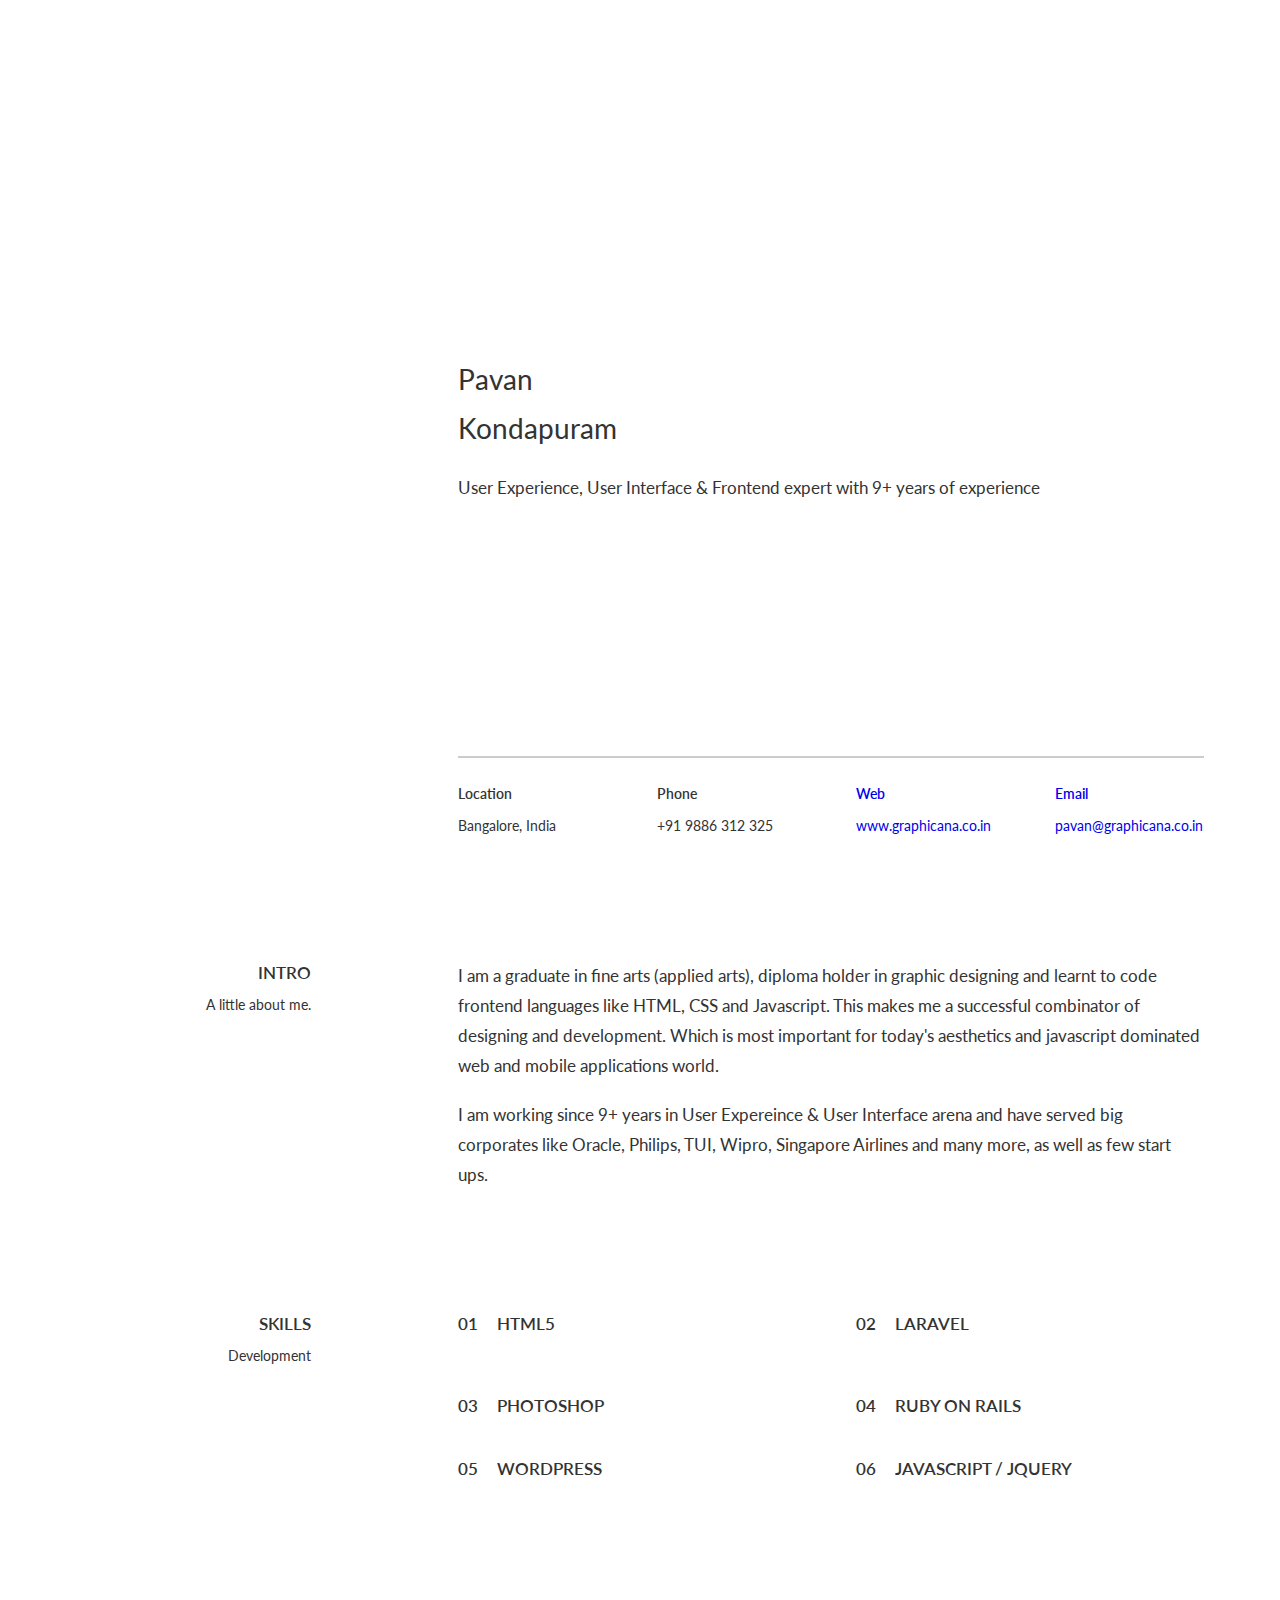
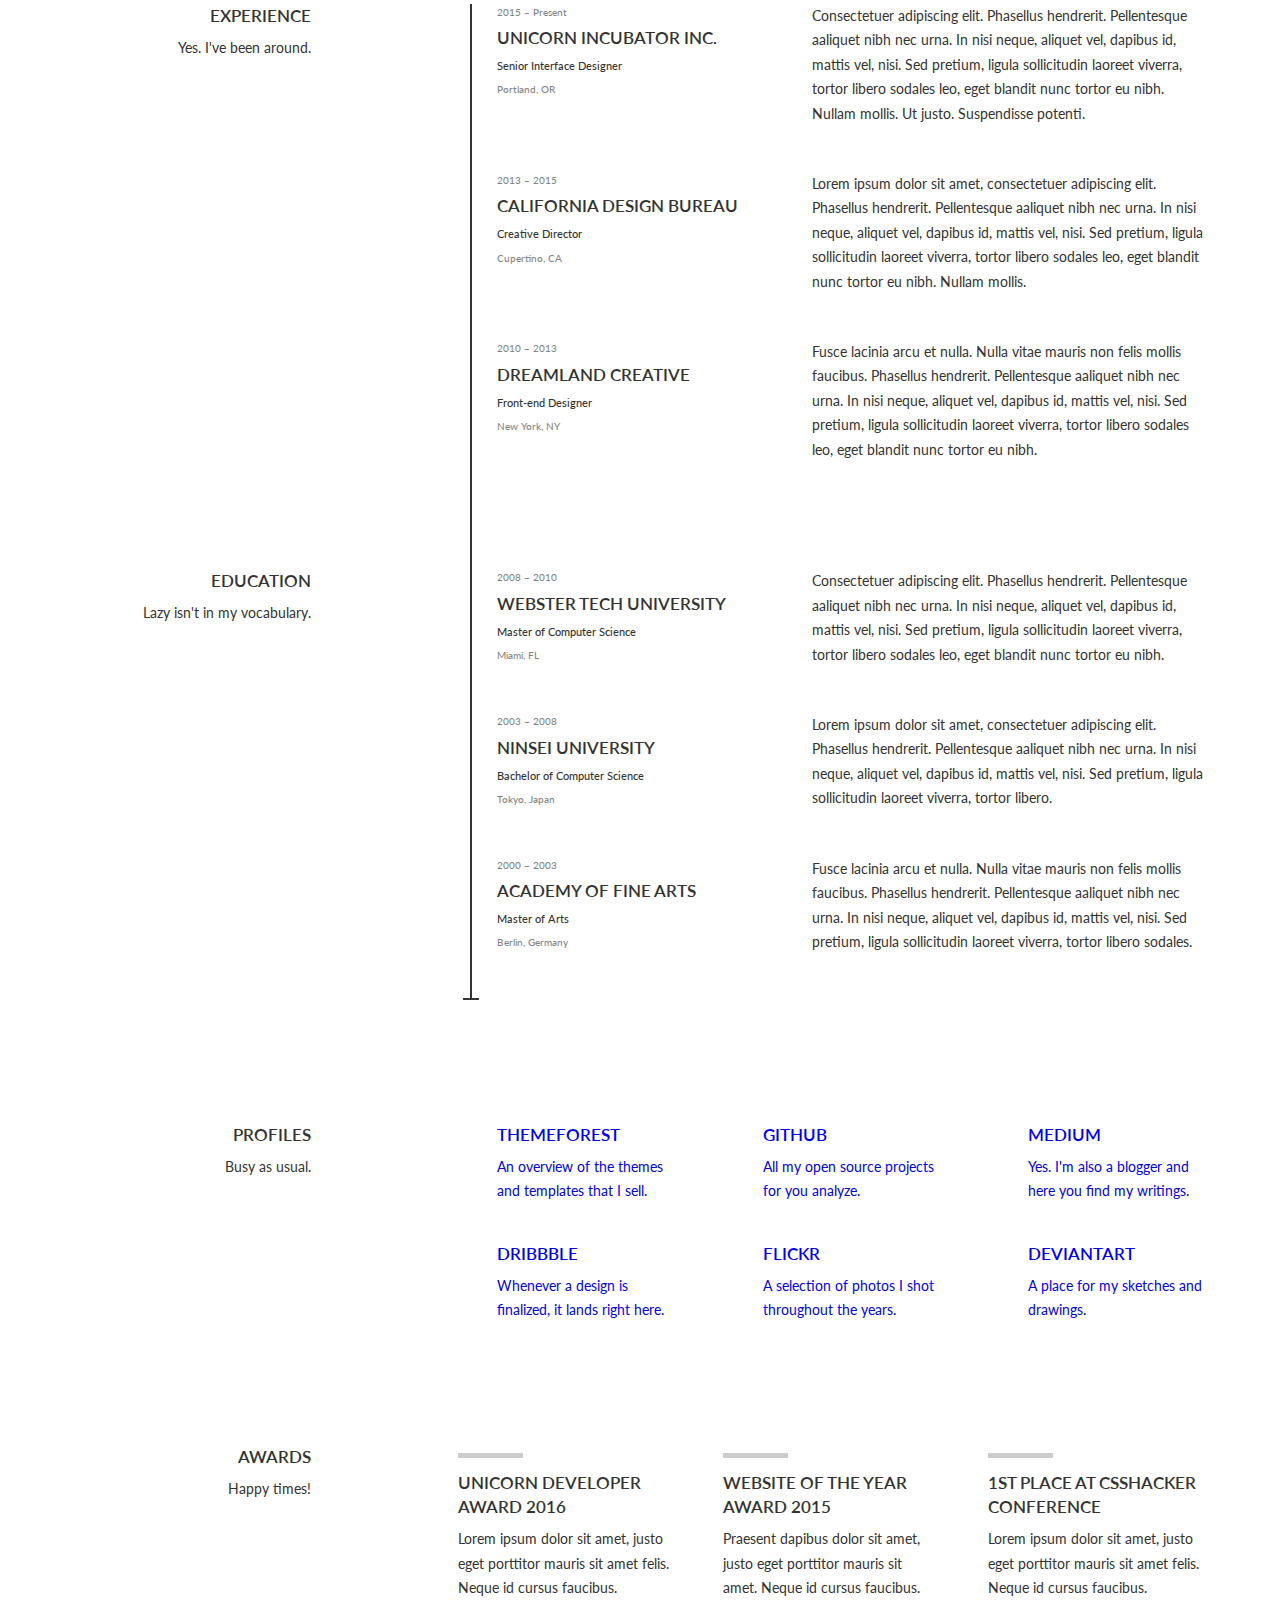
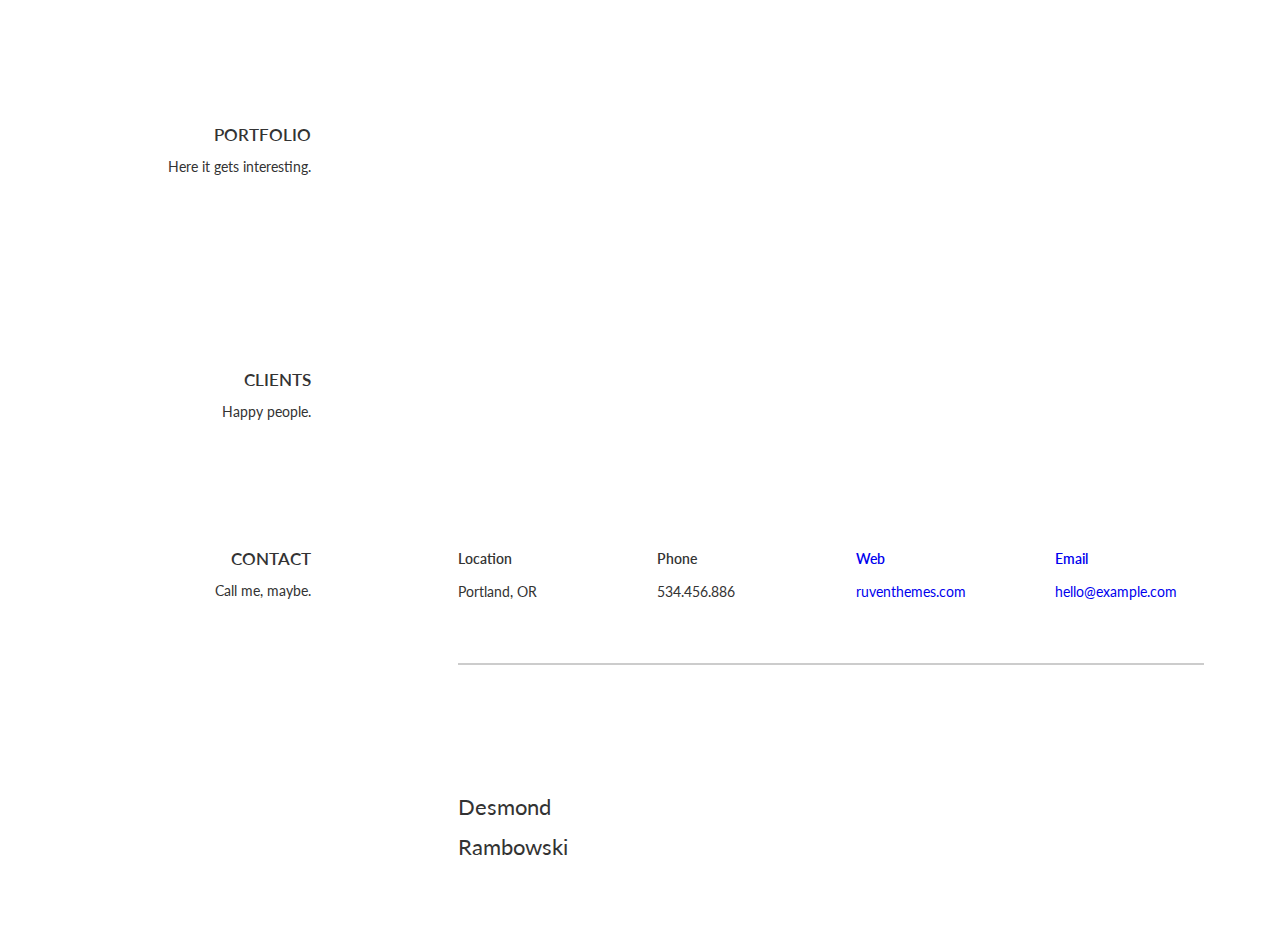
==== new-resume-2/index.html @ b62289f4 "index" ====
<!doctype html>

<html lang="en">

    
<!-- Mirrored from htmldemos.ruventhemes.com/desmond-resume/light/ by HTTrack Website Copier/3.x [XR&CO'2014], Wed, 08 Jun 2016 04:43:46 GMT -->
<head>

        <title>Desmond Resume Template</title>

        <meta name="description" content="">

        <meta charset="utf-8">
        <meta name="viewport" content="width=device-width, initial-scale=1, shrink-to-fit=no">
        <meta http-equiv="x-ua-compatible" content="ie=edge">

        <!-- Google Font: Lato -->
        <link href='https://fonts.googleapis.com/css?family=Lato:400,100,100italic,300,300italic,400italic,700,700italic,900,900italic&amp;subset=latin,latin-ext' rel='stylesheet' type='text/css'>

        <!-- FontAwesome -->
        <link rel="stylesheet" href="assets/plugins/font-awesome/css/font-awesome.min.css">

        <!-- Nivo Lightbox-->
        <link rel="stylesheet" href="assets/plugins/nivo-lightbox/nivo-lightbox.css" />
        <link rel="stylesheet" href="assets/plugins/nivo-lightbox/themes/default/default.css" />

        <!-- Main CSS -->
        <link rel="stylesheet" href="assets/css/main.css">
        
        <!-- Themes -->
        <link rel="stylesheet" href="assets/css/themes.light.css">
        <!--<link rel="stylesheet" href="assets/css/themes.dark.css">-->
        
        <!-- Custom CSS -->
        <!--<link rel="stylesheet" href="assets/css/custom.css">-->

        <!-- jQuery -->
        <script src="assets/js/jquery.min.js"></script>

        <!-- dense.js (Retina plugin) -->
        <script src="assets/js/dense.js"></script>

        <!-- Nivo Lightbox -->
        <script src="assets/plugins/nivo-lightbox/nivo-lightbox.min.js"></script>

        <!-- ScrollReveal -->
        <script src="assets/js/scrollreveal.min.js"></script>

        <!-- Main JS -->
        <script src="assets/js/main.js"></script>

    </head>

    <body>

        <div class="c-preloader  js-preloader">
            <div class="c-preloader__spinner  t-preloader__spinner"></div>
        </div>

        <div class="c-main-container  js-main-container">



            <!-- ############################ -->
            <!-- ########## HEADER ########## -->
            <!-- ############################ -->
            
            <section class="c-section c-section--header  t-section  t-section--header">
                <div class="c-header">

                    <div class="c-section__header-bg  t-section__header"></div>
                    <div class="c-section__content-bg  t-section__content"></div>

                    <div class="o-container">
                        <div class="c-section__container">

                            <header class="c-section__header  c-header__header  t-section__header">
                                <div class="c-header__inner-header">

                                    <div class="c-header__avatar">
                                        <div class="a-header  c-avatar">
                                            <img class="c-avatar__img" src="assets/images/header/avatar.jpg" alt="">
                                        </div><!-- /c-avatar -->
                                    </div><!-- /c-header-avatar -->

                                </div><!-- /c-header__inner-header -->
                            </header><!-- /c-section__header -->

                            <div class="c-section__content  c-header__content  t-section__content">
                                <div class="c-header__inner-content">

                                    <div class="c-header__top">

                                        <div class="c-header__brand">

                                            <div class="c-brand">
                                                <hgroup>
                                                    <h1 class="c-brand__title  t-title">
                                                        <span class="c-brand__sizer">
                                                            <span class="a-header  c-brand__second-word  t-title__second-word">
                                                                Pavan
                                                            </span>
                                                            <span class="a-header  c-brand__first-word  t-title__first-word">
                                                                Kondapuram
                                                            </span>
                                                        </span>
                                                    </h1>
                                                    <h2 class="a-header  c-brand__sub-title  t-sub-title">
                                                        <span class="c-brand__sizer">
User Experience, User Interface & Frontend expert with 9+ years of experience</span>
                                                    </h2>
                                                </hgroup>
                                            </div><!-- /c-brand -->

                                        </div><!-- /c-header__brand -->

                                        <ul class="c-header__social-buttons  c-social-buttons">
                                            <li class="a-header">
                                                <a href="https://www.facebook.com/RuvenThemes/" target="_blank" class="c-social-button  t-social-button">
                                                    <i class="fa  fa-lg  fa-facebook"></i>
                                                </a>
                                            </li>
                                            <li class="a-header">
                                                <a href="https://dribbble.com/" target="_blank" class="c-social-button  t-social-button">
                                                    <i class="fa  fa-lg  fa-linkedin"></i>
                                                </a>
                                            </li>
                                            <li class="a-header">
                                                <a href="https://twitter.com/_Ruven" target="_blank" class="c-social-button  t-social-button">
                                                    <i class="fa  fa-lg  fa-twitter"></i>
                                                </a>
                                            </li>
                                        </ul><!-- /c-header__social-buttons -->

                                    </div><!-- /c-header__top -->

                                    <div class="c-header__contact">

                                        <hr class="a-header  c-header__contact-divider" />

                                        <div class="o-grid">

                                            <div class="o-grid__col-md-3  o-grid__col-sm-6">
                                                <div class="a-header  o-content">
                                                    <div class="o-content__body">
                                                        <h4>Location</h4>
                                                        <address>
                                                            Bangalore, India
                                                        </address>
                                                    </div>
                                                </div><!-- /o-content -->
                                            </div><!-- /o-grid__col -->

                                            <div class="o-grid__col-md-3  o-grid__col-sm-6">
                                                <div class="a-header  o-content">
                                                    <div class="o-content__body">
                                                        <h4>Phone</h4>
                                                        <p>
                                                            +91 9886 312 325
                                                        </p>
                                                    </div>
                                                </div><!-- /o-content -->
                                            </div><!-- /o-grid__col -->

                                            <div class="o-grid__col-md-3  o-grid__col-sm-6">
                                                <div class="a-header  o-content">
                                                    <div class="o-content__body">
                                                        <a href="#" target="_blank" class="t-link-container">
                                                            <h4>Web</h4>
                                                            <p>
                                                                <span class="t-link-container__item--blended">
                                                                    www.graphicana.co.in
                                                                </span>
                                                            </p>
                                                        </a><!-- /o-link-container -->
                                                    </div>
                                                </div><!-- /o-content -->
                                            </div><!-- /o-grid__col -->

                                            <div class="o-grid__col-md-3  o-grid__col-sm-6">
                                                <div class="a-header  o-content">
                                                    <div class="o-content__body">
                                                        <a href="#" target="_blank" class="t-link-container">
                                                            <h4>Email</h4>
                                                            <p>
                                                                <span class="t-link-container__item--blended">
                                                                    pavan@graphicana.co.in
                                                                </span>
                                                            </p>
                                                        </a><!-- /o-link-container -->
                                                    </div>
                                                </div><!-- /o-content -->
                                            </div><!-- /o-grid__col -->

                                        </div><!-- /o-grid -->
                                    </div><!-- /c-header__contact -->

                                </div><!-- /c-header__inner-content -->
                            </div><!-- /c-section__content -->

                        </div><!-- /c-section__container -->

                    </div><!-- /o-container -->

                </div><!-- /c-header -->
            </section><!-- /c-section -->



            <!-- ########################### -->
            <!-- ########## INTRO ########## -->
            <!-- ########################### -->
            
            <section class="c-section  t-section  ">

                <div class="c-section__header-bg  t-section__header"></div>
                <div class="c-section__content-bg  t-section__content"></div>

                <div class="o-container">
                    <div class="c-section__container">

                        <header class="c-section__header  t-section__header">
                            <div class="o-content">
                                <h2 class="c-section__heading">
                                    Intro
                                </h2>
                                <div class="o-content__body  c-section__description">
                                    A little about me.
                                </div>
                            </div>
                        </header><!-- /c-section__header -->

                        <div class="c-section__content  t-section__content  ">
                            
                            <div class="o-content">
                                <div class="c-intro">
                                    <div class="o-content__body">
                                <p>I am a graduate in fine arts (applied arts), diploma holder in graphic designing and learnt to code frontend languages like HTML, CSS and Javascript. This makes me a successful combinator of designing and development. Which is most important for today's aesthetics and javascript dominated web and mobile applications world.</p>
                                <p>I am working since 9+ years in User Expereince & User Interface arena and have served big corporates like Oracle, Philips, TUI, Wipro, Singapore Airlines and many more, as well as few start ups.</p>

                                    </div>
                                </div>
                            </div>

                        </div><!-- /c-section__content -->

                    </div><!-- /c-section__container -->
                </div><!-- /o-container -->

            </section><!-- /c-section -->



            <!-- ############################ -->
            <!-- ########## SKILLS ########## -->
            <!-- ############################ -->
            
            <section class="c-section  t-section  ">

                <div class="c-section__header-bg  t-section__header"></div>
                <div class="c-section__content-bg  t-section__content"></div>

                <div class="o-container">
                    <div class="c-section__container">

                        <header class="c-section__header  t-section__header">
                            <div class="o-content">
                                <h2 class="c-section__heading">
                                    Skills
                                </h2>
                                <div class="o-content__body  c-section__description">
                                    Development
                                </div>
                            </div>
                        </header><!-- /c-section__header -->

                        <div class="c-section__content  t-section__content  ">
                            
                            <div class="o-grid">

                                <div class="o-grid__col-sm-6">
                                    <div class="o-media  o-media--block  o-content">
                                        <div class="o-media__figure">
                                            <div class="c-number  t-primary-color">
                                                01
                                            </div>
                                        </div>
                                        <div class="o-media__body  o-content__body">
                                            <h3>HTML5</h3>
                                            <div class="stars starrr" data-rating="0"><span class="glyphicon .glyphicon-star-empty glyphicon-star"></span><span class="glyphicon .glyphicon-star-empty glyphicon-star"></span><span class="glyphicon .glyphicon-star-empty glyphicon-star"></span><span class="glyphicon .glyphicon-star-empty glyphicon-star-empty"></span><span class="glyphicon .glyphicon-star-empty glyphicon-star-empty"></span></div>
                                        </div>
                                    </div><!-- /o-media o-content -->
                                </div><!-- /o-grid__col -->

                                <div class="o-grid__col-sm-6">
                                    <div class="o-media  o-media--block  o-content">
                                        <div class="o-media__figure">
                                            <div class="c-number  t-primary-color">
                                                02
                                            </div>
                                        </div>
                                        <div class="o-media__body  o-content__body">
                                            <h3>Laravel</h3>
                                        </div>
                                    </div><!-- /o-media o-content -->
                                </div><!-- /o-grid__col -->

                                <div class="o-grid__col-sm-6">
                                    <div class="o-media  o-media--block  o-content">
                                        <div class="o-media__figure">
                                            <div class="c-number  t-primary-color">
                                                03
                                            </div>
                                        </div>
                                        <div class="o-media__body  o-content__body">
                                            <h3>Photoshop</h3>
                                        </div>
                                    </div><!-- /o-media o-content -->
                                </div><!-- /o-grid__col -->

                                <div class="o-grid__col-sm-6">
                                    <div class="o-media  o-media--block  o-content">
                                        <div class="o-media__figure">
                                            <div class="c-number  t-primary-color">
                                                04
                                            </div>
                                        </div>
                                        <div class="o-media__body  o-content__body">
                                            <h3>Ruby on Rails</h3>
                                        </div>
                                    </div><!-- /o-media o-content -->
                                </div><!-- /o-grid__col -->

                                <div class="o-grid__col-sm-6">
                                    <div class="o-media  o-media--block  o-content">
                                        <div class="o-media__figure">
                                            <div class="c-number  t-primary-color">
                                                05
                                            </div>
                                        </div>
                                        <div class="o-media__body  o-content__body">
                                            <h3>WordPress</h3>
                                        </div>
                                    </div><!-- /o-media o-content -->
                                </div><!-- /o-grid__col -->

                                <div class="o-grid__col-sm-6">
                                    <div class="o-media  o-media--block  o-content">
                                        <div class="o-media__figure">
                                            <div class="c-number  t-primary-color">
                                                06
                                            </div>
                                        </div>
                                        <div class="o-media__body  o-content__body">
                                            <h3>JavaScript / jQuery</h3>
                                        </div>
                                    </div><!-- /o-media o-content -->
                                </div><!-- /o-grid__col -->

                            </div><!-- /o-grid -->

                        </div><!-- /c-section__content -->

                    </div><!-- /c-section__container -->
                </div><!-- /o-container -->

            </section><!-- /c-section -->



            <!-- ################################ -->
            <!-- ########## EXPERIENCE ########## -->
            <!-- ################################ -->
            
            <section class="c-section  t-section  ">

                <div class="c-section__header-bg  t-section__header"></div>
                <div class="c-section__content-bg  t-section__content"></div>

                <div class="o-container">
                    <div class="c-section__container">

                        <header class="c-section__header  t-section__header">
                            <div class="o-content">
                                <h2 class="c-section__heading">
                                    Experience
                                </h2>
                                <div class="o-content__body  c-section__description">
                                    Yes. I&#39;ve been around.
                                </div>
                            </div>
                        </header><!-- /c-section__header -->

                        <div class="c-section__content  t-section__content  u-pb-0">
                            
                            <div class="a-experience-timeline  c-timeline  t-border-color">

                                <div class="c-timeline__item">
                                    <div class="c-timeline__point  t-timeline__point  t-primary-bg"></div>
                                    <div class="o-content">
                                        <div class="o-grid">
                                            <div class="o-grid__col-md-5">
                                                <div class="c-work__timeframe">
                                                    2015 &ndash; Present
                                                </div>
                                                <h3 class="c-work__heading">
                                                    Unicorn Incubator Inc.
                                                </h3>
                                                <h4 class="c-work__title">
                                                    Senior Interface Designer
                                                </h4>
                                                <div class="c-work__location">
                                                    Portland, OR
                                                </div>
                                            </div>
                                            <div class="o-grid__col-md-7">
                                                <p>
                                                    Consectetuer adipiscing elit. Phasellus hendrerit. Pellentesque aaliquet nibh nec urna. In nisi neque, aliquet vel, dapibus id, mattis vel, nisi. Sed pretium, ligula sollicitudin laoreet viverra, tortor libero sodales leo, eget blandit nunc tortor eu nibh. Nullam mollis. Ut justo. Suspendisse potenti.
                                                </p>
                                            </div>
                                        </div><!-- /o-grid -->
                                    </div><!-- /o-content -->
                                </div><!-- /c-timeline__item -->

                                <div class="c-timeline__item">
                                    <div class="c-timeline__point  t-timeline__point  t-primary-bg"></div>
                                    <div class="o-content">
                                        <div class="o-grid">
                                            <div class="o-grid__col-md-5">
                                                <div class="c-work__timeframe">
                                                    2013 &ndash; 2015
                                                </div>
                                                <h3 class="c-work__heading">
                                                    California Design Bureau
                                                </h3>
                                                <h4 class="c-work__title">
                                                    Creative Director
                                                </h4>
                                                <div class="c-work__location">
                                                    Cupertino, CA
                                                </div>
                                            </div>
                                            <div class="o-grid__col-md-7">
                                                <p>
                                                    Lorem ipsum dolor sit amet, consectetuer adipiscing elit. Phasellus hendrerit. Pellentesque aaliquet nibh nec urna. In nisi neque, aliquet vel, dapibus id, mattis vel, nisi. Sed pretium, ligula sollicitudin laoreet viverra, tortor libero sodales leo, eget blandit nunc tortor eu nibh. Nullam mollis.
                                                </p>
                                            </div>
                                        </div><!-- /o-grid -->
                                    </div><!-- /o-content -->
                                </div><!-- /c-timeline__item -->

                                <div class="c-timeline__item">
                                    <div class="c-timeline__point  t-timeline__point  t-primary-bg"></div>
                                    <div class="o-content">
                                        <div class="o-grid">
                                            <div class="o-grid__col-md-5">
                                                <div class="c-work__timeframe">
                                                    2010 &ndash; 2013
                                                </div>
                                                <h3 class="c-work__heading">
                                                    Dreamland Creative
                                                </h3>
                                                <h4 class="c-work__title">
                                                    Front-end Designer
                                                </h4>
                                                <div class="c-work__location">
                                                    New York, NY
                                                </div>
                                            </div>
                                            <div class="o-grid__col-md-7">
                                                <p>
                                                    Fusce lacinia arcu et nulla. Nulla vitae mauris non felis mollis faucibus. Phasellus hendrerit. Pellentesque aaliquet nibh nec urna. In nisi neque, aliquet vel, dapibus id, mattis vel, nisi. Sed pretium, ligula sollicitudin laoreet viverra, tortor libero sodales leo, eget blandit nunc tortor eu nibh.
                                                </p>
                                            </div>
                                        </div><!-- /o-grid -->
                                    </div><!-- /o-content -->
                                </div><!-- /c-timeline__item -->

                            </div><!-- /c-timeline -->

                        </div><!-- /c-section__content -->

                    </div><!-- /c-section__container -->
                </div><!-- /o-container -->

            </section><!-- /c-section -->



            <!-- ############################### -->
            <!-- ########## EDUCATION ########## -->
            <!-- ############################### -->
            
            <section class="c-section  t-section  ">

                <div class="c-section__header-bg  t-section__header"></div>
                <div class="c-section__content-bg  t-section__content"></div>

                <div class="o-container">
                    <div class="c-section__container">

                        <header class="c-section__header  t-section__header">
                            <div class="o-content">
                                <h2 class="c-section__heading">
                                    Education
                                </h2>
                                <div class="o-content__body  c-section__description">
                                    Lazy isn&#39;t in my vocabulary.
                                </div>
                            </div>
                        </header><!-- /c-section__header -->

                        <div class="c-section__content  t-section__content  u-pt-0">
                            
                            <div class="o-content">
                                <div class="a-education-timeline  c-timeline  t-border-color  c-section__full-top-space">
                                    <div class="c-timeline__end  t-border-color"></div>

                                    <div class="c-timeline__item">
                                        <div class="c-timeline__point  t-timeline__point  t-primary-bg"></div>
                                        <div class="o-content">
                                            <div class="o-grid">
                                                <div class="o-grid__col-md-5">
                                                    <div class="c-work__timeframe">
                                                        2008 &ndash; 2010
                                                    </div>
                                                    <h3 class="c-work__heading">
                                                        Webster Tech University
                                                    </h3>
                                                    <h4 class="c-work__title">
                                                        Master of Computer Science
                                                    </h4>
                                                    <div class="c-work__location">
                                                        Miami, FL
                                                    </div>
                                                </div>
                                                <div class="o-grid__col-md-7">
                                                    <p>
                                                        Consectetuer adipiscing elit. Phasellus hendrerit. Pellentesque aaliquet nibh nec urna. In nisi neque, aliquet vel, dapibus id, mattis vel, nisi. Sed pretium, ligula sollicitudin laoreet viverra, tortor libero sodales leo, eget blandit nunc tortor eu nibh.
                                                    </p>
                                                </div>
                                            </div><!-- /o-grid -->
                                        </div><!-- /o-content -->
                                    </div><!-- /c-timeline__item -->

                                    <div class="c-timeline__item">
                                        <div class="c-timeline__point  t-timeline__point  t-primary-bg"></div>
                                        <div class="o-content">
                                            <div class="o-grid">
                                                <div class="o-grid__col-md-5">
                                                    <div class="c-work__timeframe">
                                                        2003 &ndash; 2008
                                                    </div>
                                                    <h3 class="c-work__heading">
                                                        Ninsei University
                                                    </h3>
                                                    <h4 class="c-work__title">
                                                        Bachelor of Computer Science
                                                    </h4>
                                                    <div class="c-work__location">
                                                        Tokyo, Japan
                                                    </div>
                                                </div>
                                                <div class="o-grid__col-md-7">
                                                    <p>
                                                        Lorem ipsum dolor sit amet, consectetuer adipiscing elit. Phasellus hendrerit. Pellentesque aaliquet nibh nec urna. In nisi neque, aliquet vel, dapibus id, mattis vel, nisi. Sed pretium, ligula sollicitudin laoreet viverra, tortor libero.
                                                    </p>
                                                </div>
                                            </div><!-- /o-grid -->
                                        </div><!-- /o-content -->
                                    </div><!-- /c-timeline__item -->

                                    <div class="c-timeline__item">
                                        <div class="c-timeline__point  t-timeline__point  t-primary-bg"></div>
                                        <div class="o-content">
                                            <div class="o-grid">
                                                <div class="o-grid__col-md-5">
                                                    <div class="c-work__timeframe">
                                                        2000 &ndash; 2003
                                                    </div>
                                                    <h3 class="c-work__heading">
                                                        Academy of Fine Arts
                                                    </h3>
                                                    <h4 class="c-work__title">
                                                        Master of Arts
                                                    </h4>
                                                    <div class="c-work__location">
                                                        Berlin, Germany
                                                    </div>
                                                </div>
                                                <div class="o-grid__col-md-7">
                                                    <p>
                                                        Fusce lacinia arcu et nulla. Nulla vitae mauris non felis mollis faucibus. Phasellus hendrerit. Pellentesque aaliquet nibh nec urna. In nisi neque, aliquet vel, dapibus id, mattis vel, nisi. Sed pretium, ligula sollicitudin laoreet viverra, tortor libero sodales.
                                                    </p>
                                                </div>
                                            </div><!-- /o-grid -->
                                        </div><!-- /o-content -->
                                    </div><!-- /c-timeline__item -->

                                </div><!-- /c-timeline -->
                            </div><!-- /o-content -->

                        </div><!-- /c-section__content -->

                    </div><!-- /c-section__container -->
                </div><!-- /o-container -->

            </section><!-- /c-section -->



            <!-- ############################## -->
            <!-- ########## PROFILES ########## -->
            <!-- ############################## -->
            
            <section class="c-section  t-section  ">

                <div class="c-section__header-bg  t-section__header"></div>
                <div class="c-section__content-bg  t-section__content"></div>

                <div class="o-container">
                    <div class="c-section__container">

                        <header class="c-section__header  t-section__header">
                            <div class="o-content">
                                <h2 class="c-section__heading">
                                    Profiles
                                </h2>
                                <div class="o-content__body  c-section__description">
                                    Busy as usual.
                                </div>
                            </div>
                        </header><!-- /c-section__header -->

                        <div class="c-section__content  t-section__content  ">
                            
                            <div class="o-grid">

                                <div class="o-grid__col-xl-4  o-grid__col-sm-6">
                                    <div class="o-content">
                                        <a href="http://themeforest.net/user/ruventhemes/portfolio" target="_blank" class="t-link-container">
                                            <div class="o-media  o-media--block">
                                                <div class="o-media__figure">
                                                    <div class="c-profile__icon">
                                                        <i class="fa  fa-lg  fa-envira"></i>
                                                    </div>
                                                </div>
                                                <div class="o-media__body  o-content__body">
                                                    <h3 class="t-link-container__item">
                                                        Themeforest
                                                    </h3>
                                                    <p>
                                                        An overview of the themes and templates that I sell.
                                                    </p>
                                                </div>
                                            </div><!-- /o-media -->
                                        </a><!-- /t-link-container -->
                                    </div><!-- /o-content -->
                                </div><!-- /o-grid__col -->

                                <div class="o-grid__col-xl-4  o-grid__col-sm-6">
                                    <div class="o-content">
                                        <a href="https://github.com/hatra-e/" target="_blank" class="t-link-container">
                                            <div class="o-media  o-media--block">
                                                <div class="o-media__figure">
                                                    <div class="c-profile__icon">
                                                        <i class="fa  fa-lg  fa-github-alt"></i>
                                                    </div>
                                                </div>
                                                <div class="o-media__body  o-content__body">
                                                    <h3 class="t-link-container__item">
                                                        GitHub
                                                    </h3>
                                                    <p>
                                                        All my open source projects for you analyze.
                                                    </p>
                                                </div>
                                            </div><!-- /o-media -->
                                        </a><!-- /t-link-container -->
                                    </div><!-- /o-content -->
                                </div><!-- /o-grid__col -->

                                <div class="o-grid__col-xl-4  o-grid__col-sm-6">
                                    <div class="o-content">
                                        <a href="http://wordpress.com/" target="_blank" class="t-link-container">
                                            <div class="o-media  o-media--block">
                                                <div class="o-media__figure">
                                                    <div class="c-profile__icon">
                                                        <i class="fa  fa-lg  fa-medium"></i>
                                                    </div>
                                                </div>
                                                <div class="o-media__body  o-content__body">
                                                    <h3 class="t-link-container__item">
                                                        Medium
                                                    </h3>
                                                    <p>
                                                        Yes. I'm also a blogger and here you find my writings.
                                                    </p>
                                                </div>
                                            </div><!-- /o-media -->
                                        </a><!-- /t-link-container -->
                                    </div><!-- /o-content -->
                                </div><!-- /o-grid__col -->

                                <div class="o-grid__col-xl-4  o-grid__col-sm-6">
                                    <div class="o-content">
                                        <a href="https://dribbble.com/" target="_blank" class="t-link-container">
                                            <div class="o-media  o-media--block">
                                                <div class="o-media__figure">
                                                    <div class="c-profile__icon">
                                                        <i class="fa  fa-lg  fa-dribbble"></i>
                                                    </div>
                                                </div>
                                                <div class="o-media__body  o-content__body">
                                                    <h3 class="t-link-container__item">
                                                        Dribbble
                                                    </h3>
                                                    <p>
                                                        Whenever a design is finalized, it lands right here.
                                                    </p>
                                                </div>
                                            </div><!-- /o-media -->
                                        </a><!-- /t-link-container -->
                                    </div><!-- /o-content -->
                                </div><!-- /o-grid__col -->

                                <div class="o-grid__col-xl-4  o-grid__col-sm-6">
                                    <div class="o-content">
                                        <a href="https://www.flickr.com/" target="_blank" class="t-link-container">
                                            <div class="o-media  o-media--block">
                                                <div class="o-media__figure">
                                                    <div class="c-profile__icon">
                                                        <i class="fa  fa-lg  fa-flickr"></i>
                                                    </div>
                                                </div>
                                                <div class="o-media__body  o-content__body">
                                                    <h3 class="t-link-container__item">
                                                        Flickr
                                                    </h3>
                                                    <p>
                                                        A selection of photos I shot throughout the years.
                                                    </p>
                                                </div>
                                            </div><!-- /o-media -->
                                        </a><!-- /t-link-container -->
                                    </div><!-- /o-content -->
                                </div><!-- /o-grid__col -->

                                <div class="o-grid__col-xl-4  o-grid__col-sm-6">
                                    <div class="o-content">
                                        <a href="http://www.deviantart.com/" target="_blank" class="t-link-container">
                                            <div class="o-media  o-media--block">
                                                <div class="o-media__figure">
                                                    <div class="c-profile__icon">
                                                        <i class="fa  fa-lg  fa-deviantart"></i>
                                                    </div>
                                                </div>
                                                <div class="o-media__body  o-content__body">
                                                    <h3 class="t-link-container__item">
                                                        DeviantArt
                                                    </h3>
                                                    <p>
                                                        A place for my sketches and drawings.
                                                    </p>
                                                </div>
                                            </div><!-- /o-media -->
                                        </a><!-- /t-link-container -->
                                    </div><!-- /o-content -->
                                </div><!-- /o-grid__col -->

                            </div><!-- /o-grid -->

                        </div><!-- /c-section__content -->

                    </div><!-- /c-section__container -->
                </div><!-- /o-container -->

            </section><!-- /c-section -->



            <!-- ############################ -->
            <!-- ########## HEADER ########## -->
            <!-- ############################ -->
            
            <section class="c-section  t-section  ">

                <div class="c-section__header-bg  t-section__header"></div>
                <div class="c-section__content-bg  t-section__content"></div>

                <div class="o-container">
                    <div class="c-section__container">

                        <header class="c-section__header  t-section__header">
                            <div class="o-content">
                                <h2 class="c-section__heading">
                                    Awards
                                </h2>
                                <div class="o-content__body  c-section__description">
                                    Happy times!
                                </div>
                            </div>
                        </header><!-- /c-section__header -->

                        <div class="c-section__content  t-section__content  ">
                            
                            <div class="o-grid">

                                <div class="o-grid__col-md-4  o-grid__col-sm-6">
                                    <div class="o-content">
                                        <hr class="c-deco-line  t-primary-color-line" />
                                        <div class="o-content__body">
                                            <h3>Unicorn Developer Award 2016</h3>
                                            <p>
                                                Lorem ipsum dolor sit amet, justo eget porttitor mauris sit amet felis. Neque id cursus faucibus.
                                            </p>
                                        </div>
                                    </div><!-- /o-content -->
                                </div><!-- /o-grid__col -->

                                <div class="o-grid__col-md-4  o-grid__col-sm-6">
                                    <div class="o-content">
                                        <hr class="c-deco-line  t-primary-color-line" />
                                        <div class="o-content__body">
                                            <h3>Website of the Year Award 2015</h3>
                                            <p>
                                                Praesent dapibus dolor sit amet, justo eget porttitor mauris sit amet. Neque id cursus faucibus.
                                            </p>
                                        </div>
                                    </div><!-- /o-content -->
                                </div><!-- /o-grid__col -->

                                <div class="o-grid__col-md-4  o-grid__col-sm-6">
                                    <div class="o-content">
                                        <hr class="c-deco-line  t-primary-color-line" />
                                        <div class="o-content__body">
                                            <h3>1st Place at CSShacker Conference</h3>
                                            <p>
                                                Lorem ipsum dolor sit amet, justo eget porttitor mauris sit amet felis. Neque id cursus faucibus.
                                            </p>
                                        </div>
                                    </div><!-- /o-content -->
                                </div><!-- /o-grid__col -->

                            </div><!-- /o-grid -->

                        </div><!-- /c-section__content -->

                    </div><!-- /c-section__container -->
                </div><!-- /o-container -->

            </section><!-- /c-section -->



            <!-- ############################### -->
            <!-- ########## PORTFOLIO ########## -->
            <!-- ############################### -->
            
            <section class="c-section  t-section  ">

                <div class="c-section__header-bg  t-section__header"></div>
                <div class="c-section__content-bg  t-section__content"></div>

                <div class="o-container">
                    <div class="c-section__container">

                        <header class="c-section__header  t-section__header">
                            <div class="o-content">
                                <h2 class="c-section__heading">
                                    Portfolio
                                </h2>
                                <div class="o-content__body  c-section__description">
                                    Here it gets interesting.
                                </div>
                            </div>
                        </header><!-- /c-section__header -->

                        <div class="c-section__content  t-section__content  c-section__full-bottom-space">
                            
                            <div class="o-grid  o-grid--gallery">

                                <div class="o-grid__col-sm-6">
                                    <a class="c-image-overlay  t-image-overlay  js-lightbox" href="assets/images/portfolio/1_full.jpg" data-lightbox-hidpi="" title="Musée du Louvre" data-lightbox-gallery="portfolio">
                                        <img src="assets/images/portfolio/1_thumb.jpg" alt="">
                                        <div class="c-image-overlay__content">
                                            <h3>
                                                Musée du Louvre
                                            </h3>
                                            <p>
                                                Fusce lacinia arcu et nulla. Nulla vitae mauris non felis mollis faucibus. Lorem ipsum dolor sit amet, consectetuer adipiscing elit.
                                            </p>
                                        </div>
                                    </a>
                                </div><!-- /o-grid__col -->

                                <div class="o-grid__col-sm-6">
                                    <a class="c-image-overlay  t-image-overlay  js-lightbox" href="assets/images/portfolio/2_full.jpg" data-lightbox-hidpi="" title="Tunnel Effect" data-lightbox-gallery="portfolio">
                                        <img src="assets/images/portfolio/2_thumb.jpg" alt="">
                                        <div class="c-image-overlay__content">
                                            <h3>
                                                Tunnel Effect
                                            </h3>
                                            <p>
                                                Fusce lacinia arcu et nulla. Nulla vitae mauris non felis mollis faucibus. Lorem ipsum dolor sit amet, consectetuer adipiscing elit.
                                            </p>
                                        </div>
                                    </a>
                                </div><!-- /o-grid__col -->

                                <div class="o-grid__col-sm-6">
                                    <a class="c-image-overlay  t-image-overlay  js-lightbox" href="assets/images/portfolio/3_full.jpg" data-lightbox-hidpi="" title="New York, New York" data-lightbox-gallery="portfolio">
                                        <img src="assets/images/portfolio/3_thumb.jpg" alt="">
                                        <div class="c-image-overlay__content">
                                            <h3>
                                                New York, New York
                                            </h3>
                                            <p>
                                                Fusce lacinia arcu et nulla. Nulla vitae mauris non felis mollis faucibus. Lorem ipsum dolor sit amet, consectetuer adipiscing elit.
                                            </p>
                                        </div>
                                    </a>
                                </div><!-- /o-grid__col -->

                                <div class="o-grid__col-sm-6">
                                    <a class="c-image-overlay  t-image-overlay  js-lightbox" href="assets/images/portfolio/4_full.jpg" data-lightbox-hidpi="" title="Sky High" data-lightbox-gallery="portfolio">
                                        <img src="assets/images/portfolio/4_thumb.jpg" alt="">
                                        <div class="c-image-overlay__content">
                                            <h3>
                                                Sky High
                                            </h3>
                                            <p>
                                                Fusce lacinia arcu et nulla. Nulla vitae mauris non felis mollis faucibus. Lorem ipsum dolor sit amet, consectetuer adipiscing elit.
                                            </p>
                                        </div>
                                    </a>
                                </div><!-- /o-grid__col -->

                                <div class="o-grid__col-sm-6">
                                    <a class="c-image-overlay  t-image-overlay  js-lightbox" href="assets/images/portfolio/5_full.jpg" data-lightbox-hidpi="" title="The Eiffel Tower" data-lightbox-gallery="portfolio">
                                        <img src="assets/images/portfolio/5_thumb.jpg" alt="">
                                        <div class="c-image-overlay__content">
                                            <h3>
                                                The Eiffel Tower
                                            </h3>
                                            <p>
                                                Fusce lacinia arcu et nulla. Nulla vitae mauris non felis mollis faucibus. Lorem ipsum dolor sit amet, consectetuer adipiscing elit.
                                            </p>
                                        </div>
                                    </a>
                                </div><!-- /o-grid__col -->

                                <div class="o-grid__col-sm-6">
                                    <a class="c-image-overlay  t-image-overlay  js-lightbox" href="assets/images/portfolio/6_full.jpg" data-lightbox-hidpi="" title="Reaching the Clouds" data-lightbox-gallery="portfolio">
                                        <img src="assets/images/portfolio/6_thumb.jpg" alt="">
                                        <div class="c-image-overlay__content">
                                            <h3>
                                                Reaching the Clouds
                                            </h3>
                                            <p>
                                                Fusce lacinia arcu et nulla. Nulla vitae mauris non felis mollis faucibus. Lorem ipsum dolor sit amet, consectetuer adipiscing elit.
                                            </p>
                                        </div>
                                    </a>
                                </div><!-- /o-grid__col -->

                            </div><!-- /o-grid -->

                        </div><!-- /c-section__content -->

                    </div><!-- /c-section__container -->
                </div><!-- /o-container -->

            </section><!-- /c-section -->



            <!-- ############################# -->
            <!-- ########## CLIENTS ########## -->
            <!-- ############################# -->
            
            <section class="c-section  t-section  ">

                <div class="c-section__header-bg  t-section__header"></div>
                <div class="c-section__content-bg  t-section__content"></div>

                <div class="o-container">
                    <div class="c-section__container">

                        <header class="c-section__header  t-section__header">
                            <div class="o-content">
                                <h2 class="c-section__heading">
                                    Clients
                                </h2>
                                <div class="o-content__body  c-section__description">
                                    Happy people.
                                </div>
                            </div>
                        </header><!-- /c-section__header -->

                        <div class="c-section__content  t-section__content  ">
                            
                            <ul class="c-clients  o-content">
                                <li>
                                    <a href="http://example.com/" target="_blank">
                                        <img src="assets/images/clients/bbc.png" alt="">
                                    </a>
                                </li>
                                <li>
                                    <a href="http://example.com/" target="_blank">
                                        <img src="assets/images/clients/disney.png" alt="">
                                    </a>
                                </li>
                                <li>
                                    <a href="http://example.com/" target="_blank">
                                        <img src="assets/images/clients/github.png" alt="">
                                    </a>
                                </li>
                                <li>
                                    <a href="http://example.com/" target="_blank">
                                        <img src="assets/images/clients/google.png" alt="">
                                    </a>
                                </li>
                                <li>
                                    <a href="http://example.com/" target="_blank">
                                        <img src="assets/images/clients/html5.png" alt="">
                                    </a>
                                </li>
                                <li>
                                    <a href="http://example.com/" target="_blank">
                                        <img src="assets/images/clients/kickstarter.png" alt="">
                                    </a>
                                </li>
                                <li>
                                    <a href="http://example.com/" target="_blank">
                                        <img src="assets/images/clients/youtube.png" alt="">
                                    </a>
                                </li>
                                <li>
                                    <a href="http://example.com/" target="_blank">
                                        <img src="assets/images/clients/vimeo.png" alt="">
                                    </a>
                                </li>
                            </ul><!-- /o-float-box -->

                        </div><!-- /c-section__content -->

                    </div><!-- /c-section__container -->
                </div><!-- /o-container -->

            </section><!-- /c-section -->



            <!-- ############################ -->
            <!-- ########## FOOTER ########## -->
            <!-- ############################ -->
            
            <section class="c-section  t-section  c-section--footer">

                <div class="c-section__header-bg  t-section__header"></div>
                <div class="c-section__content-bg  t-section__content"></div>

                <div class="o-container">
                    <div class="c-section__container">

                        <header class="c-section__header  t-section__header">
                            <div class="o-content">
                                <h2 class="c-section__heading">
                                    Contact
                                </h2>
                                <div class="o-content__body  c-section__description">
                                    Call me, maybe.
                                </div>
                            </div>
                        </header><!-- /c-section__header -->

                        <div class="c-section__content  t-section__content  ">
                            
                                <div class="c-footer__contact">
                                    <div class="o-grid">

                                    <div class="o-grid__col-md-3  o-grid__col-sm-6">
                                        <div class="o-content">
                                            <div class="o-content__body">
                                                <h4>Location</h4>
                                                <address>
                                                    Portland, OR
                                                </address>
                                            </div>
                                        </div><!-- /o-content -->
                                    </div><!-- /o-grid__col -->

                                    <div class="o-grid__col-md-3  o-grid__col-sm-6">
                                        <div class="o-content">
                                            <div class="o-content__body">
                                                <h4>Phone</h4>
                                                <p>
                                                    534.456.886
                                                </p>
                                            </div>
                                        </div><!-- /o-content -->
                                    </div><!-- /o-grid__col -->

                                    <div class="o-grid__col-md-3  o-grid__col-sm-6">
                                        <div class="o-content">
                                            <div class="o-content__body">
                                                <a href="#" target="_blank" class="t-link-container">
                                                    <h4>Web</h4>
                                                    <p>
                                                        <span class="t-link-container__item--blended">
                                                            ruventhemes.com
                                                        </span>
                                                    </p>
                                                </a><!-- /o-link-container -->
                                            </div>
                                        </div><!-- /o-content -->
                                    </div><!-- /o-grid__col -->

                                    <div class="o-grid__col-md-3  o-grid__col-sm-6">
                                        <div class="o-content">
                                            <div class="o-content__body">
                                                <a href="#" target="_blank" class="t-link-container">
                                                    <h4>Email</h4>
                                                    <p>
                                                        <span class="t-link-container__item--blended">
                                                            hello@example.com
                                                        </span>
                                                    </p>
                                                </a><!-- /o-link-container -->
                                            </div>
                                        </div><!-- /o-content -->
                                    </div><!-- /o-grid__col -->

                                </div><!-- /o-grid -->
                                </div><!-- /c-footer__contact -->

                                <hr class="c-footer__contact-divider" />

                                <div class="o-content">
                                    <div class="c-footer__bottom">
                                        <div class="c-footer__brand">

                                            <div class="c-brand">
                                                <hgroup>
                                                    <div class="o-content__body">
                                                        <h1 class="c-brand__title  t-title">
                                                            <span class="c-brand__sizer  c-brand__sizer--sm">
                                                                <span class="a-footer  c-brand__first-word  t-title__first-word">
                                                                    Desmond
                                                                </span>
                                                                <span class="a-footer  c-brand__second-word  t-title__second-word">
                                                                    Rambowski
                                                                </span>
                                                            </span>
                                                        </h1>
                                                    </div><!-- /o-content__body -->
                                                </hgroup>
                                            </div><!-- /c-brand -->

                                        </div><!-- /c-footer__brand -->

                                        <ul class="c-footer__social-buttons  c-social-buttons  o-content__body">
                                            <li class="a-footer">
                                                <a href="https://www.facebook.com/RuvenThemes/" target="_blank" class="c-social-button  t-social-button">
                                                    <i class="fa  fa-lg  fa-facebook"></i>
                                                </a>
                                            </li>
                                            <li class="a-footer">
                                                <a href="https://dribbble.com/" target="_blank" class="c-social-button  t-social-button">
                                                    <i class="fa  fa-lg  fa-dribbble"></i>
                                                </a>
                                            </li>
                                            <li class="a-footer">
                                                <a href="https://twitter.com/_Ruven" target="_blank" class="c-social-button  t-social-button">
                                                    <i class="fa  fa-lg  fa-twitter"></i>
                                                </a>
                                            </li>
                                        </ul><!-- /c-footer__social-buttons -->

                                    </div><!-- /c-footer__bottom -->
                                </div><!-- /o-content -->

                        </div><!-- /c-section__content -->

                    </div><!-- /c-section__container -->
                </div><!-- /o-container -->

            </section><!-- /c-section -->



        </div><!-- /c-main-container -->

    </body>


<!-- Mirrored from htmldemos.ruventhemes.com/desmond-resume/light/ by HTTrack Website Copier/3.x [XR&CO'2014], Wed, 08 Jun 2016 04:44:57 GMT -->
</html>
---- new-resume-2/assets/css/main.css ----
@charset "UTF-8";
/*! normalize.css v3.0.3 | MIT License | github.com/necolas/normalize.css */
/**
 * 1. Set default font family to sans-serif.
 * 2. Prevent iOS and IE text size adjust after device orientation change,
 *    without disabling user zoom.
 */
html {
  font-family: sans-serif;
  /* 1 */
  -ms-text-size-adjust: 100%;
  /* 2 */
  -webkit-text-size-adjust: 100%;
  /* 2 */
}

/**
 * Remove default margin.
 */
body {
  margin: 0;
}

/* HTML5 display definitions
   ========================================================================== */
/**
 * Correct `block` display not defined for any HTML5 element in IE 8/9.
 * Correct `block` display not defined for `details` or `summary` in IE 10/11
 * and Firefox.
 * Correct `block` display not defined for `main` in IE 11.
 */
article,
aside,
details,
figcaption,
figure,
footer,
header,
main,
menu,
nav,
section,
summary {
  display: block;
}

/**
 * 1. Correct `inline-block` display not defined in IE 8/9.
 * 2. Normalize vertical alignment of `progress` in Chrome, Firefox, and Opera.
 */
audio,
canvas,
progress,
video {
  display: inline-block;
  /* 1 */
  vertical-align: baseline;
  /* 2 */
}

/**
 * Prevent modern browsers from displaying `audio` without controls.
 * Remove excess height in iOS 5 devices.
 */
audio:not([controls]) {
  display: none;
  height: 0;
}

/**
 * Address `[hidden]` styling not present in IE 8/9/10.
 * Hide the `template` element in IE 8/9/10/11, Safari, and Firefox < 22.
 */
[hidden],
template {
  display: none;
}

/* Links
   ========================================================================== */
/**
 * Remove the gray background color from active links in IE 10.
 */
a {
  background-color: transparent;
}

/**
 * Improve readability of focused elements when they are also in an
 * active/hover state.
 */
a:active,
a:hover {
  outline: 0;
}

/* Text-level semantics
   ========================================================================== */
/**
 * Address styling not present in IE 8/9/10/11, Safari, and Chrome.
 */
abbr[title] {
  border-bottom: 1px dotted;
}

/**
 * Address style set to `bolder` in Firefox 4+, Safari, and Chrome.
 */
b,
strong {
  font-weight: bold;
}

/**
 * Address styling not present in Safari and Chrome.
 */
dfn {
  font-style: italic;
}

/**
 * Address variable `h1` font-size and margin within `section` and `article`
 * contexts in Firefox 4+, Safari, and Chrome.
 */
h1 {
  font-size: 2em;
  margin: 0.67em 0;
}

/**
 * Address styling not present in IE 8/9.
 */
mark {
  background: #ff0;
  color: #000;
}

/**
 * Address inconsistent and variable font size in all browsers.
 */
small {
  font-size: 80%;
}

/**
 * Prevent `sub` and `sup` affecting `line-height` in all browsers.
 */
sub,
sup {
  font-size: 75%;
  line-height: 0;
  position: relative;
  vertical-align: baseline;
}

sup {
  top: -0.5em;
}

sub {
  bottom: -0.25em;
}

/* Embedded content
   ========================================================================== */
/**
 * Remove border when inside `a` element in IE 8/9/10.
 */
img {
  border: 0;
}

/**
 * Correct overflow not hidden in IE 9/10/11.
 */
svg:not(:root) {
  overflow: hidden;
}

/* Grouping content
   ========================================================================== */
/**
 * Address margin not present in IE 8/9 and Safari.
 */
figure {
  margin: 1em 40px;
}

/**
 * Address differences between Firefox and other browsers.
 */
hr {
  box-sizing: content-box;
  height: 0;
}

/**
 * Contain overflow in all browsers.
 */
pre {
  overflow: auto;
}

/**
 * Address odd `em`-unit font size rendering in all browsers.
 */
code,
kbd,
pre,
samp {
  font-family: monospace, monospace;
  font-size: 1em;
}

/* Forms
   ========================================================================== */
/**
 * Known limitation: by default, Chrome and Safari on OS X allow very limited
 * styling of `select`, unless a `border` property is set.
 */
/**
 * 1. Correct color not being inherited.
 *    Known issue: affects color of disabled elements.
 * 2. Correct font properties not being inherited.
 * 3. Address margins set differently in Firefox 4+, Safari, and Chrome.
 */
button,
input,
optgroup,
select,
textarea {
  color: inherit;
  /* 1 */
  font: inherit;
  /* 2 */
  margin: 0;
  /* 3 */
}

/**
 * Address `overflow` set to `hidden` in IE 8/9/10/11.
 */
button {
  overflow: visible;
}

/**
 * Address inconsistent `text-transform` inheritance for `button` and `select`.
 * All other form control elements do not inherit `text-transform` values.
 * Correct `button` style inheritance in Firefox, IE 8/9/10/11, and Opera.
 * Correct `select` style inheritance in Firefox.
 */
button,
select {
  text-transform: none;
}

/**
 * 1. Avoid the WebKit bug in Android 4.0.* where (2) destroys native `audio`
 *    and `video` controls.
 * 2. Correct inability to style clickable `input` types in iOS.
 * 3. Improve usability and consistency of cursor style between image-type
 *    `input` and others.
 */
button,
html input[type="button"],
input[type="reset"],
input[type="submit"] {
  -webkit-appearance: button;
  /* 2 */
  cursor: pointer;
  /* 3 */
}

/**
 * Re-set default cursor for disabled elements.
 */
button[disabled],
html input[disabled] {
  cursor: default;
}

/**
 * Remove inner padding and border in Firefox 4+.
 */
button::-moz-focus-inner,
input::-moz-focus-inner {
  border: 0;
  padding: 0;
}

/**
 * Address Firefox 4+ setting `line-height` on `input` using `!important` in
 * the UA stylesheet.
 */
input {
  line-height: normal;
}

/**
 * It's recommended that you don't attempt to style these elements.
 * Firefox's implementation doesn't respect box-sizing, padding, or width.
 *
 * 1. Address box sizing set to `content-box` in IE 8/9/10.
 * 2. Remove excess padding in IE 8/9/10.
 */
input[type="checkbox"],
input[type="radio"] {
  box-sizing: border-box;
  /* 1 */
  padding: 0;
  /* 2 */
}

/**
 * Fix the cursor style for Chrome's increment/decrement buttons. For certain
 * `font-size` values of the `input`, it causes the cursor style of the
 * decrement button to change from `default` to `text`.
 */
input[type="number"]::-webkit-inner-spin-button,
input[type="number"]::-webkit-outer-spin-button {
  height: auto;
}

/**
 * 1. Address `appearance` set to `searchfield` in Safari and Chrome.
 * 2. Address `box-sizing` set to `border-box` in Safari and Chrome.
 */
input[type="search"] {
  -webkit-appearance: textfield;
  /* 1 */
  box-sizing: content-box;
  /* 2 */
}

/**
 * Remove inner padding and search cancel button in Safari and Chrome on OS X.
 * Safari (but not Chrome) clips the cancel button when the search input has
 * padding (and `textfield` appearance).
 */
input[type="search"]::-webkit-search-cancel-button,
input[type="search"]::-webkit-search-decoration {
  -webkit-appearance: none;
}

/**
 * Define consistent border, margin, and padding.
 */
fieldset {
  border: 1px solid #c0c0c0;
  margin: 0 2px;
  padding: 0.35em 0.625em 0.75em;
}

/**
 * 1. Correct `color` not being inherited in IE 8/9/10/11.
 * 2. Remove padding so people aren't caught out if they zero out fieldsets.
 */
legend {
  border: 0;
  /* 1 */
  padding: 0;
  /* 2 */
}

/**
 * Remove default vertical scrollbar in IE 8/9/10/11.
 */
textarea {
  overflow: auto;
}

/**
 * Don't inherit the `font-weight` (applied by a rule above).
 * NOTE: the default cannot safely be changed in Chrome and Safari on OS X.
 */
optgroup {
  font-weight: bold;
}

/* Tables
   ========================================================================== */
/**
 * Remove most spacing between table cells.
 */
table {
  border-collapse: collapse;
  border-spacing: 0;
}

td,
th {
  padding: 0;
}

body,
h1, h2, h3, h4, h5, h6,
p,
blockquote,
pre,
dl, dd,
ol, ul,
form, fieldset, legend,
figure,
table, th, td, caption,
hr {
  margin: 0;
  padding: 0;
}

abbr[title],
dfn[title] {
  cursor: help;
}

address {
  font-style: normal;
}

ol ol,
ul ul,
ol ul,
ul ol {
  margin-bottom: 0;
}

img {
  font-style: italic;
  vertical-align: middle;
}

label {
  display: inline-block;
}

input,
button,
select,
textarea {
  line-height: inherit;
  border-radius: 0;
}

textarea {
  resize: vertical;
}

fieldset {
  min-width: 0;
  border: 0;
}

legend {
  display: block;
  width: 100%;
  line-height: inherit;
}

input[type="search"] {
  box-sizing: inherit;
  -webkit-appearance: none;
}

html {
  box-sizing: border-box;
}

*,
*::before,
*::after {
  box-sizing: inherit;
}

h1, h2, h3, h4, h5, h6,
p,
ul, ol,
dl,
blockquote,
address,
hr,
table,
fieldset,
figure,
pre {
  margin-bottom: 0.55rem;
}

html {
  font-size: 14px;
  min-height: 100%;
  -webkit-text-size-adjust: 100%;
  -ms-text-size-adjust: 100%;
  -moz-osx-font-smoothing: grayscale;
  -webkit-font-smoothing: antialiased;
}

body {
  font-size: 1rem;
  font-family: Lato, "Helvetica Neue", Helvetica, Arial, sans-serif;
  line-height: 1.75;
  color: #333;
  background: #fff;
}

html,
body {
  height: 100%;
}

body {
  font-weight: 400;
  -webkit-font-smoothing: subpixel-antialiased;
}

h1,
h2,
h3, .c-number,
h4,
h5,
h6 {
  font-family: Lato, "Helvetica Neue", Helvetica, Arial, sans-serif;
  font-weight: 600;
}

h2,
h3, .c-number {
  font-size: 1.2rem;
  line-height: 1.45;
  text-transform: uppercase;
}

a {
  text-decoration: none;
}

hr {
  height: 2px;
  color: #ccc;
  background: #ccc;
  font-size: 0;
  border: 0;
}

ul,
ol,
dd {
  margin-left: 3.5rem;
  padding: 0;
}

[dir=rtl] ul, [dir=rtl]
ol, [dir=rtl]
dd {
  margin-right: 3.5rem;
}

img {
  max-width: 100%;
}

img[width],
img[height] {
  max-width: none;
}

.o-list-bare,
.c-social-buttons,
.c-clients {
  margin-left: 0;
  padding: 0;
  list-style: none;
}

[dir=rtl] .o-list-bare,
[dir=rtl] .c-social-buttons,
[dir=rtl] .c-clients {
  margin-right: 0;
}

.o-list-inline {
  margin-left: 0;
  padding: 0;
  list-style: none;
}

.o-list-inline > li {
  display: inline-block;
}

[dir=rtl] .o-list-inline {
  margin-right: 0;
}

.o-media {
  display: -webkit-flex;
  display: -ms-flexbox;
  display: flex;
  -webkit-align-items: flex-start;
      -ms-flex-align: start;
          align-items: flex-start;
}

.o-media__figure {
  margin-right: 1rem;
}

.o-media__body {
  -webkit-flex: 1;
      -ms-flex: 1;
          flex: 1;
}

.o-media__body,
.o-media__body :last-child {
  margin-bottom: 0;
}

.o-media--reverse > .o-media__figure {
  -webkit-order: 1;
      -ms-flex-order: 1;
          order: 1;
  margin-left: 1rem;
  margin-right: 0;
}

.o-media--flush > .o-media__figure {
  margin-left: 0;
  margin-right: 0;
}

.o-media--block > .o-media__figure {
  margin-left: 0;
  margin-right: 0;
  width: 2.8rem;
}

.o-container {
  max-width: 1276px;
  margin: 0 auto;
}

.o-content {
  padding-bottom: 1.75rem;
}

.o-content__body,
.o-content__body :last-child {
  margin-bottom: 0;
}

@media (min-width: 760px) {
  .o-content {
    padding-bottom: 1.75rem;
  }
}

@media (min-width: 1024px) {
  .o-content {
    padding-bottom: 2.7125rem;
  }
}

.o-grid {
  display: -webkit-flex;
  display: -ms-flexbox;
  display: flex;
  -webkit-flex-flow: row wrap;
      -ms-flex-flow: row wrap;
          flex-flow: row wrap;
  margin-right: -3.5rem;
  position: relative;
}

.o-grid--gallery {
  margin-right: -1.75rem;
  margin-bottom: -1.75rem;
}

.o-grid--gallery [class*="o-grid__col"] {
  padding-right: 1.75rem;
  margin-bottom: 1.75rem;
}

[class*="o-grid__col"] {
  width: 100%;
  padding-right: 3.5rem;
  margin-bottom: 0;
}

.o-grid__col-xs-1 {
  -webkit-flex: 0 0 auto;
      -ms-flex: 0 0 auto;
          flex: 0 0 auto;
  width: calc(99.999999% * 0.08333);
}

.o-grid__col-xs-1:nth-child(1n){
  margin-right: 0;
}

.o-grid__col-xs-1:last-child{
  margin-right: 0;
}

.o-grid__col-xs-1:nth-child(0n){
  float: right;
}

.o-grid__col-xs-1:nth-child(0n){
  margin-right: 0;
}

.o-grid__col-xs-2 {
  -webkit-flex: 0 0 auto;
      -ms-flex: 0 0 auto;
          flex: 0 0 auto;
  width: calc(99.999999% * 0.16667);
}

.o-grid__col-xs-2:nth-child(1n){
  margin-right: 0;
}

.o-grid__col-xs-2:last-child{
  margin-right: 0;
}

.o-grid__col-xs-2:nth-child(0n){
  float: right;
}

.o-grid__col-xs-2:nth-child(0n){
  margin-right: 0;
}

.o-grid__col-xs-3 {
  -webkit-flex: 0 0 auto;
      -ms-flex: 0 0 auto;
          flex: 0 0 auto;
  width: calc(99.999999% * 0.25);
}

.o-grid__col-xs-3:nth-child(1n){
  margin-right: 0;
}

.o-grid__col-xs-3:last-child{
  margin-right: 0;
}

.o-grid__col-xs-3:nth-child(0n){
  float: right;
}

.o-grid__col-xs-3:nth-child(0n){
  margin-right: 0;
}

.o-grid__col-xs-4 {
  -webkit-flex: 0 0 auto;
      -ms-flex: 0 0 auto;
          flex: 0 0 auto;
  width: calc(99.999999% * 0.33333);
}

.o-grid__col-xs-4:nth-child(1n){
  margin-right: 0;
}

.o-grid__col-xs-4:last-child{
  margin-right: 0;
}

.o-grid__col-xs-4:nth-child(0n){
  float: right;
}

.o-grid__col-xs-4:nth-child(0n){
  margin-right: 0;
}

.o-grid__col-xs-5 {
  -webkit-flex: 0 0 auto;
      -ms-flex: 0 0 auto;
          flex: 0 0 auto;
  width: calc(99.999999% * 0.41667);
}

.o-grid__col-xs-5:nth-child(1n){
  margin-right: 0;
}

.o-grid__col-xs-5:last-child{
  margin-right: 0;
}

.o-grid__col-xs-5:nth-child(0n){
  float: right;
}

.o-grid__col-xs-5:nth-child(0n){
  margin-right: 0;
}

.o-grid__col-xs-6 {
  -webkit-flex: 0 0 auto;
      -ms-flex: 0 0 auto;
          flex: 0 0 auto;
  width: calc(99.999999% * 0.5);
}

.o-grid__col-xs-6:nth-child(1n){
  margin-right: 0;
}

.o-grid__col-xs-6:last-child{
  margin-right: 0;
}

.o-grid__col-xs-6:nth-child(0n){
  float: right;
}

.o-grid__col-xs-6:nth-child(0n){
  margin-right: 0;
}

.o-grid__col-xs-7 {
  -webkit-flex: 0 0 auto;
      -ms-flex: 0 0 auto;
          flex: 0 0 auto;
  width: calc(99.999999% * 0.58333);
}

.o-grid__col-xs-7:nth-child(1n){
  margin-right: 0;
}

.o-grid__col-xs-7:last-child{
  margin-right: 0;
}

.o-grid__col-xs-7:nth-child(0n){
  float: right;
}

.o-grid__col-xs-7:nth-child(0n){
  margin-right: 0;
}

.o-grid__col-xs-8 {
  -webkit-flex: 0 0 auto;
      -ms-flex: 0 0 auto;
          flex: 0 0 auto;
  width: calc(99.999999% * 0.66667);
}

.o-grid__col-xs-8:nth-child(1n){
  margin-right: 0;
}

.o-grid__col-xs-8:last-child{
  margin-right: 0;
}

.o-grid__col-xs-8:nth-child(0n){
  float: right;
}

.o-grid__col-xs-8:nth-child(0n){
  margin-right: 0;
}

.o-grid__col-xs-9 {
  -webkit-flex: 0 0 auto;
      -ms-flex: 0 0 auto;
          flex: 0 0 auto;
  width: calc(99.999999% * 0.75);
}

.o-grid__col-xs-9:nth-child(1n){
  margin-right: 0;
}

.o-grid__col-xs-9:last-child{
  margin-right: 0;
}

.o-grid__col-xs-9:nth-child(0n){
  float: right;
}

.o-grid__col-xs-9:nth-child(0n){
  margin-right: 0;
}

.o-grid__col-xs-10 {
  -webkit-flex: 0 0 auto;
      -ms-flex: 0 0 auto;
          flex: 0 0 auto;
  width: calc(99.999999% * 0.83333);
}

.o-grid__col-xs-10:nth-child(1n){
  margin-right: 0;
}

.o-grid__col-xs-10:last-child{
  margin-right: 0;
}

.o-grid__col-xs-10:nth-child(0n){
  float: right;
}

.o-grid__col-xs-10:nth-child(0n){
  margin-right: 0;
}

.o-grid__col-xs-11 {
  -webkit-flex: 0 0 auto;
      -ms-flex: 0 0 auto;
          flex: 0 0 auto;
  width: calc(99.999999% * 0.91667);
}

.o-grid__col-xs-11:nth-child(1n){
  margin-right: 0;
}

.o-grid__col-xs-11:last-child{
  margin-right: 0;
}

.o-grid__col-xs-11:nth-child(0n){
  float: right;
}

.o-grid__col-xs-11:nth-child(0n){
  margin-right: 0;
}

.o-grid__col-xs-12 {
  -webkit-flex: 0 0 auto;
      -ms-flex: 0 0 auto;
          flex: 0 0 auto;
  width: calc(99.999999% * 1);
}

.o-grid__col-xs-12:nth-child(1n){
  margin-right: 0;
}

.o-grid__col-xs-12:last-child{
  margin-right: 0;
}

.o-grid__col-xs-12:nth-child(0n){
  float: right;
}

.o-grid__col-xs-12:nth-child(0n){
  margin-right: 0;
}

@media (min-width: 600px) {
  .o-grid__col-sm-1 {
    -webkit-flex: 0 0 auto;
        -ms-flex: 0 0 auto;
            flex: 0 0 auto;
    width: calc(99.999999% * 0.08333);
  }
  .o-grid__col-sm-1:nth-child(1n){
    margin-right: 0;
  }
  .o-grid__col-sm-1:last-child{
    margin-right: 0;
  }
  .o-grid__col-sm-1:nth-child(0n){
    float: right;
  }
  .o-grid__col-sm-1:nth-child(0n){
    margin-right: 0;
  }
  .o-grid__col-sm-2 {
    -webkit-flex: 0 0 auto;
        -ms-flex: 0 0 auto;
            flex: 0 0 auto;
    width: calc(99.999999% * 0.16667);
  }
  .o-grid__col-sm-2:nth-child(1n){
    margin-right: 0;
  }
  .o-grid__col-sm-2:last-child{
    margin-right: 0;
  }
  .o-grid__col-sm-2:nth-child(0n){
    float: right;
  }
  .o-grid__col-sm-2:nth-child(0n){
    margin-right: 0;
  }
  .o-grid__col-sm-3 {
    -webkit-flex: 0 0 auto;
        -ms-flex: 0 0 auto;
            flex: 0 0 auto;
    width: calc(99.999999% * 0.25);
  }
  .o-grid__col-sm-3:nth-child(1n){
    margin-right: 0;
  }
  .o-grid__col-sm-3:last-child{
    margin-right: 0;
  }
  .o-grid__col-sm-3:nth-child(0n){
    float: right;
  }
  .o-grid__col-sm-3:nth-child(0n){
    margin-right: 0;
  }
  .o-grid__col-sm-4 {
    -webkit-flex: 0 0 auto;
        -ms-flex: 0 0 auto;
            flex: 0 0 auto;
    width: calc(99.999999% * 0.33333);
  }
  .o-grid__col-sm-4:nth-child(1n){
    margin-right: 0;
  }
  .o-grid__col-sm-4:last-child{
    margin-right: 0;
  }
  .o-grid__col-sm-4:nth-child(0n){
    float: right;
  }
  .o-grid__col-sm-4:nth-child(0n){
    margin-right: 0;
  }
  .o-grid__col-sm-5 {
    -webkit-flex: 0 0 auto;
        -ms-flex: 0 0 auto;
            flex: 0 0 auto;
    width: calc(99.999999% * 0.41667);
  }
  .o-grid__col-sm-5:nth-child(1n){
    margin-right: 0;
  }
  .o-grid__col-sm-5:last-child{
    margin-right: 0;
  }
  .o-grid__col-sm-5:nth-child(0n){
    float: right;
  }
  .o-grid__col-sm-5:nth-child(0n){
    margin-right: 0;
  }
  .o-grid__col-sm-6 {
    -webkit-flex: 0 0 auto;
        -ms-flex: 0 0 auto;
            flex: 0 0 auto;
    width: calc(99.999999% * 0.5);
  }
  .o-grid__col-sm-6:nth-child(1n){
    margin-right: 0;
  }
  .o-grid__col-sm-6:last-child{
    margin-right: 0;
  }
  .o-grid__col-sm-6:nth-child(0n){
    float: right;
  }
  .o-grid__col-sm-6:nth-child(0n){
    margin-right: 0;
  }
  .o-grid__col-sm-7 {
    -webkit-flex: 0 0 auto;
        -ms-flex: 0 0 auto;
            flex: 0 0 auto;
    width: calc(99.999999% * 0.58333);
  }
  .o-grid__col-sm-7:nth-child(1n){
    margin-right: 0;
  }
  .o-grid__col-sm-7:last-child{
    margin-right: 0;
  }
  .o-grid__col-sm-7:nth-child(0n){
    float: right;
  }
  .o-grid__col-sm-7:nth-child(0n){
    margin-right: 0;
  }
  .o-grid__col-sm-8 {
    -webkit-flex: 0 0 auto;
        -ms-flex: 0 0 auto;
            flex: 0 0 auto;
    width: calc(99.999999% * 0.66667);
  }
  .o-grid__col-sm-8:nth-child(1n){
    margin-right: 0;
  }
  .o-grid__col-sm-8:last-child{
    margin-right: 0;
  }
  .o-grid__col-sm-8:nth-child(0n){
    float: right;
  }
  .o-grid__col-sm-8:nth-child(0n){
    margin-right: 0;
  }
  .o-grid__col-sm-9 {
    -webkit-flex: 0 0 auto;
        -ms-flex: 0 0 auto;
            flex: 0 0 auto;
    width: calc(99.999999% * 0.75);
  }
  .o-grid__col-sm-9:nth-child(1n){
    margin-right: 0;
  }
  .o-grid__col-sm-9:last-child{
    margin-right: 0;
  }
  .o-grid__col-sm-9:nth-child(0n){
    float: right;
  }
  .o-grid__col-sm-9:nth-child(0n){
    margin-right: 0;
  }
  .o-grid__col-sm-10 {
    -webkit-flex: 0 0 auto;
        -ms-flex: 0 0 auto;
            flex: 0 0 auto;
    width: calc(99.999999% * 0.83333);
  }
  .o-grid__col-sm-10:nth-child(1n){
    margin-right: 0;
  }
  .o-grid__col-sm-10:last-child{
    margin-right: 0;
  }
  .o-grid__col-sm-10:nth-child(0n){
    float: right;
  }
  .o-grid__col-sm-10:nth-child(0n){
    margin-right: 0;
  }
  .o-grid__col-sm-11 {
    -webkit-flex: 0 0 auto;
        -ms-flex: 0 0 auto;
            flex: 0 0 auto;
    width: calc(99.999999% * 0.91667);
  }
  .o-grid__col-sm-11:nth-child(1n){
    margin-right: 0;
  }
  .o-grid__col-sm-11:last-child{
    margin-right: 0;
  }
  .o-grid__col-sm-11:nth-child(0n){
    float: right;
  }
  .o-grid__col-sm-11:nth-child(0n){
    margin-right: 0;
  }
  .o-grid__col-sm-12 {
    -webkit-flex: 0 0 auto;
        -ms-flex: 0 0 auto;
            flex: 0 0 auto;
    width: calc(99.999999% * 1);
  }
  .o-grid__col-sm-12:nth-child(1n){
    margin-right: 0;
  }
  .o-grid__col-sm-12:last-child{
    margin-right: 0;
  }
  .o-grid__col-sm-12:nth-child(0n){
    float: right;
  }
  .o-grid__col-sm-12:nth-child(0n){
    margin-right: 0;
  }
}

@media (min-width: 760px) {
  .o-grid__col-md-1 {
    -webkit-flex: 0 0 auto;
        -ms-flex: 0 0 auto;
            flex: 0 0 auto;
    width: calc(99.999999% * 0.08333);
  }
  .o-grid__col-md-1:nth-child(1n){
    margin-right: 0;
  }
  .o-grid__col-md-1:last-child{
    margin-right: 0;
  }
  .o-grid__col-md-1:nth-child(0n){
    float: right;
  }
  .o-grid__col-md-1:nth-child(0n){
    margin-right: 0;
  }
  .o-grid__col-md-2 {
    -webkit-flex: 0 0 auto;
        -ms-flex: 0 0 auto;
            flex: 0 0 auto;
    width: calc(99.999999% * 0.16667);
  }
  .o-grid__col-md-2:nth-child(1n){
    margin-right: 0;
  }
  .o-grid__col-md-2:last-child{
    margin-right: 0;
  }
  .o-grid__col-md-2:nth-child(0n){
    float: right;
  }
  .o-grid__col-md-2:nth-child(0n){
    margin-right: 0;
  }
  .o-grid__col-md-3 {
    -webkit-flex: 0 0 auto;
        -ms-flex: 0 0 auto;
            flex: 0 0 auto;
    width: calc(99.999999% * 0.25);
  }
  .o-grid__col-md-3:nth-child(1n){
    margin-right: 0;
  }
  .o-grid__col-md-3:last-child{
    margin-right: 0;
  }
  .o-grid__col-md-3:nth-child(0n){
    float: right;
  }
  .o-grid__col-md-3:nth-child(0n){
    margin-right: 0;
  }
  .o-grid__col-md-4 {
    -webkit-flex: 0 0 auto;
        -ms-flex: 0 0 auto;
            flex: 0 0 auto;
    width: calc(99.999999% * 0.33333);
  }
  .o-grid__col-md-4:nth-child(1n){
    margin-right: 0;
  }
  .o-grid__col-md-4:last-child{
    margin-right: 0;
  }
  .o-grid__col-md-4:nth-child(0n){
    float: right;
  }
  .o-grid__col-md-4:nth-child(0n){
    margin-right: 0;
  }
  .o-grid__col-md-5 {
    -webkit-flex: 0 0 auto;
        -ms-flex: 0 0 auto;
            flex: 0 0 auto;
    width: calc(99.999999% * 0.41667);
  }
  .o-grid__col-md-5:nth-child(1n){
    margin-right: 0;
  }
  .o-grid__col-md-5:last-child{
    margin-right: 0;
  }
  .o-grid__col-md-5:nth-child(0n){
    float: right;
  }
  .o-grid__col-md-5:nth-child(0n){
    margin-right: 0;
  }
  .o-grid__col-md-6 {
    -webkit-flex: 0 0 auto;
        -ms-flex: 0 0 auto;
            flex: 0 0 auto;
    width: calc(99.999999% * 0.5);
  }
  .o-grid__col-md-6:nth-child(1n){
    margin-right: 0;
  }
  .o-grid__col-md-6:last-child{
    margin-right: 0;
  }
  .o-grid__col-md-6:nth-child(0n){
    float: right;
  }
  .o-grid__col-md-6:nth-child(0n){
    margin-right: 0;
  }
  .o-grid__col-md-7 {
    -webkit-flex: 0 0 auto;
        -ms-flex: 0 0 auto;
            flex: 0 0 auto;
    width: calc(99.999999% * 0.58333);
  }
  .o-grid__col-md-7:nth-child(1n){
    margin-right: 0;
  }
  .o-grid__col-md-7:last-child{
    margin-right: 0;
  }
  .o-grid__col-md-7:nth-child(0n){
    float: right;
  }
  .o-grid__col-md-7:nth-child(0n){
    margin-right: 0;
  }
  .o-grid__col-md-8 {
    -webkit-flex: 0 0 auto;
        -ms-flex: 0 0 auto;
            flex: 0 0 auto;
    width: calc(99.999999% * 0.66667);
  }
  .o-grid__col-md-8:nth-child(1n){
    margin-right: 0;
  }
  .o-grid__col-md-8:last-child{
    margin-right: 0;
  }
  .o-grid__col-md-8:nth-child(0n){
    float: right;
  }
  .o-grid__col-md-8:nth-child(0n){
    margin-right: 0;
  }
  .o-grid__col-md-9 {
    -webkit-flex: 0 0 auto;
        -ms-flex: 0 0 auto;
            flex: 0 0 auto;
    width: calc(99.999999% * 0.75);
  }
  .o-grid__col-md-9:nth-child(1n){
    margin-right: 0;
  }
  .o-grid__col-md-9:last-child{
    margin-right: 0;
  }
  .o-grid__col-md-9:nth-child(0n){
    float: right;
  }
  .o-grid__col-md-9:nth-child(0n){
    margin-right: 0;
  }
  .o-grid__col-md-10 {
    -webkit-flex: 0 0 auto;
        -ms-flex: 0 0 auto;
            flex: 0 0 auto;
    width: calc(99.999999% * 0.83333);
  }
  .o-grid__col-md-10:nth-child(1n){
    margin-right: 0;
  }
  .o-grid__col-md-10:last-child{
    margin-right: 0;
  }
  .o-grid__col-md-10:nth-child(0n){
    float: right;
  }
  .o-grid__col-md-10:nth-child(0n){
    margin-right: 0;
  }
  .o-grid__col-md-11 {
    -webkit-flex: 0 0 auto;
        -ms-flex: 0 0 auto;
            flex: 0 0 auto;
    width: calc(99.999999% * 0.91667);
  }
  .o-grid__col-md-11:nth-child(1n){
    margin-right: 0;
  }
  .o-grid__col-md-11:last-child{
    margin-right: 0;
  }
  .o-grid__col-md-11:nth-child(0n){
    float: right;
  }
  .o-grid__col-md-11:nth-child(0n){
    margin-right: 0;
  }
  .o-grid__col-md-12 {
    -webkit-flex: 0 0 auto;
        -ms-flex: 0 0 auto;
            flex: 0 0 auto;
    width: calc(99.999999% * 1);
  }
  .o-grid__col-md-12:nth-child(1n){
    margin-right: 0;
  }
  .o-grid__col-md-12:last-child{
    margin-right: 0;
  }
  .o-grid__col-md-12:nth-child(0n){
    float: right;
  }
  .o-grid__col-md-12:nth-child(0n){
    margin-right: 0;
  }
}

@media (min-width: 1024px) {
  .o-grid__col-lg-1 {
    -webkit-flex: 0 0 auto;
        -ms-flex: 0 0 auto;
            flex: 0 0 auto;
    width: calc(99.999999% * 0.08333);
  }
  .o-grid__col-lg-1:nth-child(1n){
    margin-right: 0;
  }
  .o-grid__col-lg-1:last-child{
    margin-right: 0;
  }
  .o-grid__col-lg-1:nth-child(0n){
    float: right;
  }
  .o-grid__col-lg-1:nth-child(0n){
    margin-right: 0;
  }
  .o-grid__col-lg-2 {
    -webkit-flex: 0 0 auto;
        -ms-flex: 0 0 auto;
            flex: 0 0 auto;
    width: calc(99.999999% * 0.16667);
  }
  .o-grid__col-lg-2:nth-child(1n){
    margin-right: 0;
  }
  .o-grid__col-lg-2:last-child{
    margin-right: 0;
  }
  .o-grid__col-lg-2:nth-child(0n){
    float: right;
  }
  .o-grid__col-lg-2:nth-child(0n){
    margin-right: 0;
  }
  .o-grid__col-lg-3 {
    -webkit-flex: 0 0 auto;
        -ms-flex: 0 0 auto;
            flex: 0 0 auto;
    width: calc(99.999999% * 0.25);
  }
  .o-grid__col-lg-3:nth-child(1n){
    margin-right: 0;
  }
  .o-grid__col-lg-3:last-child{
    margin-right: 0;
  }
  .o-grid__col-lg-3:nth-child(0n){
    float: right;
  }
  .o-grid__col-lg-3:nth-child(0n){
    margin-right: 0;
  }
  .o-grid__col-lg-4 {
    -webkit-flex: 0 0 auto;
        -ms-flex: 0 0 auto;
            flex: 0 0 auto;
    width: calc(99.999999% * 0.33333);
  }
  .o-grid__col-lg-4:nth-child(1n){
    margin-right: 0;
  }
  .o-grid__col-lg-4:last-child{
    margin-right: 0;
  }
  .o-grid__col-lg-4:nth-child(0n){
    float: right;
  }
  .o-grid__col-lg-4:nth-child(0n){
    margin-right: 0;
  }
  .o-grid__col-lg-5 {
    -webkit-flex: 0 0 auto;
        -ms-flex: 0 0 auto;
            flex: 0 0 auto;
    width: calc(99.999999% * 0.41667);
  }
  .o-grid__col-lg-5:nth-child(1n){
    margin-right: 0;
  }
  .o-grid__col-lg-5:last-child{
    margin-right: 0;
  }
  .o-grid__col-lg-5:nth-child(0n){
    float: right;
  }
  .o-grid__col-lg-5:nth-child(0n){
    margin-right: 0;
  }
  .o-grid__col-lg-6 {
    -webkit-flex: 0 0 auto;
        -ms-flex: 0 0 auto;
            flex: 0 0 auto;
    width: calc(99.999999% * 0.5);
  }
  .o-grid__col-lg-6:nth-child(1n){
    margin-right: 0;
  }
  .o-grid__col-lg-6:last-child{
    margin-right: 0;
  }
  .o-grid__col-lg-6:nth-child(0n){
    float: right;
  }
  .o-grid__col-lg-6:nth-child(0n){
    margin-right: 0;
  }
  .o-grid__col-lg-7 {
    -webkit-flex: 0 0 auto;
        -ms-flex: 0 0 auto;
            flex: 0 0 auto;
    width: calc(99.999999% * 0.58333);
  }
  .o-grid__col-lg-7:nth-child(1n){
    margin-right: 0;
  }
  .o-grid__col-lg-7:last-child{
    margin-right: 0;
  }
  .o-grid__col-lg-7:nth-child(0n){
    float: right;
  }
  .o-grid__col-lg-7:nth-child(0n){
    margin-right: 0;
  }
  .o-grid__col-lg-8 {
    -webkit-flex: 0 0 auto;
        -ms-flex: 0 0 auto;
            flex: 0 0 auto;
    width: calc(99.999999% * 0.66667);
  }
  .o-grid__col-lg-8:nth-child(1n){
    margin-right: 0;
  }
  .o-grid__col-lg-8:last-child{
    margin-right: 0;
  }
  .o-grid__col-lg-8:nth-child(0n){
    float: right;
  }
  .o-grid__col-lg-8:nth-child(0n){
    margin-right: 0;
  }
  .o-grid__col-lg-9 {
    -webkit-flex: 0 0 auto;
        -ms-flex: 0 0 auto;
            flex: 0 0 auto;
    width: calc(99.999999% * 0.75);
  }
  .o-grid__col-lg-9:nth-child(1n){
    margin-right: 0;
  }
  .o-grid__col-lg-9:last-child{
    margin-right: 0;
  }
  .o-grid__col-lg-9:nth-child(0n){
    float: right;
  }
  .o-grid__col-lg-9:nth-child(0n){
    margin-right: 0;
  }
  .o-grid__col-lg-10 {
    -webkit-flex: 0 0 auto;
        -ms-flex: 0 0 auto;
            flex: 0 0 auto;
    width: calc(99.999999% * 0.83333);
  }
  .o-grid__col-lg-10:nth-child(1n){
    margin-right: 0;
  }
  .o-grid__col-lg-10:last-child{
    margin-right: 0;
  }
  .o-grid__col-lg-10:nth-child(0n){
    float: right;
  }
  .o-grid__col-lg-10:nth-child(0n){
    margin-right: 0;
  }
  .o-grid__col-lg-11 {
    -webkit-flex: 0 0 auto;
        -ms-flex: 0 0 auto;
            flex: 0 0 auto;
    width: calc(99.999999% * 0.91667);
  }
  .o-grid__col-lg-11:nth-child(1n){
    margin-right: 0;
  }
  .o-grid__col-lg-11:last-child{
    margin-right: 0;
  }
  .o-grid__col-lg-11:nth-child(0n){
    float: right;
  }
  .o-grid__col-lg-11:nth-child(0n){
    margin-right: 0;
  }
  .o-grid__col-lg-12 {
    -webkit-flex: 0 0 auto;
        -ms-flex: 0 0 auto;
            flex: 0 0 auto;
    width: calc(99.999999% * 1);
  }
  .o-grid__col-lg-12:nth-child(1n){
    margin-right: 0;
  }
  .o-grid__col-lg-12:last-child{
    margin-right: 0;
  }
  .o-grid__col-lg-12:nth-child(0n){
    float: right;
  }
  .o-grid__col-lg-12:nth-child(0n){
    margin-right: 0;
  }
}

@media (min-width: 1200px) {
  .o-grid__col-xl-1 {
    -webkit-flex: 0 0 auto;
        -ms-flex: 0 0 auto;
            flex: 0 0 auto;
    width: calc(99.999999% * 0.08333);
  }
  .o-grid__col-xl-1:nth-child(1n){
    margin-right: 0;
  }
  .o-grid__col-xl-1:last-child{
    margin-right: 0;
  }
  .o-grid__col-xl-1:nth-child(0n){
    float: right;
  }
  .o-grid__col-xl-1:nth-child(0n){
    margin-right: 0;
  }
  .o-grid__col-xl-2 {
    -webkit-flex: 0 0 auto;
        -ms-flex: 0 0 auto;
            flex: 0 0 auto;
    width: calc(99.999999% * 0.16667);
  }
  .o-grid__col-xl-2:nth-child(1n){
    margin-right: 0;
  }
  .o-grid__col-xl-2:last-child{
    margin-right: 0;
  }
  .o-grid__col-xl-2:nth-child(0n){
    float: right;
  }
  .o-grid__col-xl-2:nth-child(0n){
    margin-right: 0;
  }
  .o-grid__col-xl-3 {
    -webkit-flex: 0 0 auto;
        -ms-flex: 0 0 auto;
            flex: 0 0 auto;
    width: calc(99.999999% * 0.25);
  }
  .o-grid__col-xl-3:nth-child(1n){
    margin-right: 0;
  }
  .o-grid__col-xl-3:last-child{
    margin-right: 0;
  }
  .o-grid__col-xl-3:nth-child(0n){
    float: right;
  }
  .o-grid__col-xl-3:nth-child(0n){
    margin-right: 0;
  }
  .o-grid__col-xl-4 {
    -webkit-flex: 0 0 auto;
        -ms-flex: 0 0 auto;
            flex: 0 0 auto;
    width: calc(99.999999% * 0.33333);
  }
  .o-grid__col-xl-4:nth-child(1n){
    margin-right: 0;
  }
  .o-grid__col-xl-4:last-child{
    margin-right: 0;
  }
  .o-grid__col-xl-4:nth-child(0n){
    float: right;
  }
  .o-grid__col-xl-4:nth-child(0n){
    margin-right: 0;
  }
  .o-grid__col-xl-5 {
    -webkit-flex: 0 0 auto;
        -ms-flex: 0 0 auto;
            flex: 0 0 auto;
    width: calc(99.999999% * 0.41667);
  }
  .o-grid__col-xl-5:nth-child(1n){
    margin-right: 0;
  }
  .o-grid__col-xl-5:last-child{
    margin-right: 0;
  }
  .o-grid__col-xl-5:nth-child(0n){
    float: right;
  }
  .o-grid__col-xl-5:nth-child(0n){
    margin-right: 0;
  }
  .o-grid__col-xl-6 {
    -webkit-flex: 0 0 auto;
        -ms-flex: 0 0 auto;
            flex: 0 0 auto;
    width: calc(99.999999% * 0.5);
  }
  .o-grid__col-xl-6:nth-child(1n){
    margin-right: 0;
  }
  .o-grid__col-xl-6:last-child{
    margin-right: 0;
  }
  .o-grid__col-xl-6:nth-child(0n){
    float: right;
  }
  .o-grid__col-xl-6:nth-child(0n){
    margin-right: 0;
  }
  .o-grid__col-xl-7 {
    -webkit-flex: 0 0 auto;
        -ms-flex: 0 0 auto;
            flex: 0 0 auto;
    width: calc(99.999999% * 0.58333);
  }
  .o-grid__col-xl-7:nth-child(1n){
    margin-right: 0;
  }
  .o-grid__col-xl-7:last-child{
    margin-right: 0;
  }
  .o-grid__col-xl-7:nth-child(0n){
    float: right;
  }
  .o-grid__col-xl-7:nth-child(0n){
    margin-right: 0;
  }
  .o-grid__col-xl-8 {
    -webkit-flex: 0 0 auto;
        -ms-flex: 0 0 auto;
            flex: 0 0 auto;
    width: calc(99.999999% * 0.66667);
  }
  .o-grid__col-xl-8:nth-child(1n){
    margin-right: 0;
  }
  .o-grid__col-xl-8:last-child{
    margin-right: 0;
  }
  .o-grid__col-xl-8:nth-child(0n){
    float: right;
  }
  .o-grid__col-xl-8:nth-child(0n){
    margin-right: 0;
  }
  .o-grid__col-xl-9 {
    -webkit-flex: 0 0 auto;
        -ms-flex: 0 0 auto;
            flex: 0 0 auto;
    width: calc(99.999999% * 0.75);
  }
  .o-grid__col-xl-9:nth-child(1n){
    margin-right: 0;
  }
  .o-grid__col-xl-9:last-child{
    margin-right: 0;
  }
  .o-grid__col-xl-9:nth-child(0n){
    float: right;
  }
  .o-grid__col-xl-9:nth-child(0n){
    margin-right: 0;
  }
  .o-grid__col-xl-10 {
    -webkit-flex: 0 0 auto;
        -ms-flex: 0 0 auto;
            flex: 0 0 auto;
    width: calc(99.999999% * 0.83333);
  }
  .o-grid__col-xl-10:nth-child(1n){
    margin-right: 0;
  }
  .o-grid__col-xl-10:last-child{
    margin-right: 0;
  }
  .o-grid__col-xl-10:nth-child(0n){
    float: right;
  }
  .o-grid__col-xl-10:nth-child(0n){
    margin-right: 0;
  }
  .o-grid__col-xl-11 {
    -webkit-flex: 0 0 auto;
        -ms-flex: 0 0 auto;
            flex: 0 0 auto;
    width: calc(99.999999% * 0.91667);
  }
  .o-grid__col-xl-11:nth-child(1n){
    margin-right: 0;
  }
  .o-grid__col-xl-11:last-child{
    margin-right: 0;
  }
  .o-grid__col-xl-11:nth-child(0n){
    float: right;
  }
  .o-grid__col-xl-11:nth-child(0n){
    margin-right: 0;
  }
  .o-grid__col-xl-12 {
    -webkit-flex: 0 0 auto;
        -ms-flex: 0 0 auto;
            flex: 0 0 auto;
    width: calc(99.999999% * 1);
  }
  .o-grid__col-xl-12:nth-child(1n){
    margin-right: 0;
  }
  .o-grid__col-xl-12:last-child{
    margin-right: 0;
  }
  .o-grid__col-xl-12:nth-child(0n){
    float: right;
  }
  .o-grid__col-xl-12:nth-child(0n){
    margin-right: 0;
  }
}

.js-enabled .js-main-container {
  display: none;
}

.c-main-container {
  overflow-x: hidden;
}

.c-preloader {
  display: none;
  -webkit-justify-content: center;
      -ms-flex-pack: center;
          justify-content: center;
  -webkit-align-items: center;
      -ms-flex-align: center;
              -ms-grid-row-align: center;
          align-items: center;
  text-align: center;
  height: 100%;
}

.js-enabled .c-preloader {
  display: -webkit-flex;
  display: -ms-flexbox;
  display: flex;
}

.c-preloader__spinner {
  min-width: 70px;
  min-height: 70px;
}

.c-preloader__spinner:before {
  content: 'Loading…';
  position: absolute;
  top: 50%;
  left: 50%;
  width: 70px;
  height: 70px;
  margin-top: -35px;
  margin-left: -35px;
}

@keyframes c-preloader__spinner {
  to {
    -webkit-transform: rotate(360deg);
            transform: rotate(360deg);
  }
}

@-webkit-keyframes c-preloader__spinner {
  to {
    -webkit-transform: rotate(360deg);
  }
}

.c-preloader__spinner:not(:required):before {
  content: '';
  border-radius: 50%;
  border: 4px solid transparent;
  animation: c-preloader__spinner .8s ease infinite;
  -webkit-animation: c-preloader__spinner .8s ease infinite;
}

.c-section__header-bg,
.c-section__content-bg {
  display: none;
}

.c-section__header {
  padding: 1.75rem 1.75rem 0rem;
}

.c-section__content {
  padding: 1.75rem 1.75rem 0rem;
}

.c-section__full-top-space {
  padding-top: 1.75rem;
}

.c-section__full-bottom-space {
  padding-bottom: 1.75rem;
}

@media (min-width: 760px) {
  .c-section__header {
    padding: 3.15rem 3.5rem 1.4rem;
  }
  .c-section--header .c-section__header {
    padding-bottom: 0;
  }
  .c-section__content {
    padding: 3.15rem 3.5rem 1.4rem;
  }
  .c-section__full-top-space {
    padding-top: 3.15rem;
  }
  .c-section__full-bottom-space {
    padding-bottom: 3.15rem;
  }
}

@media (min-width: 1024px) {
  .c-section {
    position: relative;
  }
  .c-section__container {
    z-index: 2;
    position: relative;
  }
  .c-section__container {
    display: -webkit-flex;
    display: -ms-flexbox;
    display: flex;
  }
  .c-section__header {
    padding: 4.375rem 5.25rem 1.6625rem;
    width: 30%;
    text-align: right;
  }
  .c-section__content {
    padding: 4.375rem 5.25rem 1.6625rem;
    width: 70%;
  }
  .c-section__full-top-space {
    padding-top: 4.375rem;
  }
  .c-section__full-bottom-space {
    padding-bottom: 4.375rem;
  }
  .c-section__header-bg,
  .c-section__content-bg {
    display: block;
    position: absolute;
    height: 100%;
    width: 50%;
    z-index: 1;
  }
  .c-section__content-bg {
    right: 0;
  }
}

.c-header__top,
.c-header__brand,
.c-header__contact-divider {
  margin-bottom: 1.75rem;
}

.c-header__brand,
.c-header__avatar,
.c-header__contact {
  text-align: center;
}

.c-header__social-buttons {
  -webkit-justify-content: center;
      -ms-flex-pack: center;
          justify-content: center;
}

@media (min-width: 760px) {
  .c-header__top,
  .c-header__brand {
    margin-bottom: 3.15rem;
  }
  .c-header__contact {
    text-align: left;
  }
}

@media (min-width: 1024px) {
  .c-header__header,
  .c-header__content {
    height: 100vh;
  }
  .c-header__inner-header,
  .c-header__inner-content {
    position: relative;
    height: 100%;
    display: -webkit-flex;
    display: -ms-flexbox;
    display: flex;
    -webkit-flex-direction: column;
        -ms-flex-direction: column;
            flex-direction: column;
    -webkit-justify-content: center;
        -ms-flex-pack: center;
            justify-content: center;
  }
  .c-header__avatar,
  .c-header__top {
    top: -2vh;
    position: relative;
  }
  .c-header__avatar {
    margin-top: -5.8rem;
    text-align: right;
    position: relative;
  }
  /* IE11 hack */
  *::-ms-backdrop, .c-header__avatar {
    height: 18vw;
  }
  .c-header__brand {
    text-align: left;
    margin-bottom: 0;
  }
  .c-header__social-buttons {
    position: absolute;
    bottom: 0;
    right: 0;
  }
  .c-header__contact {
    position: absolute;
    width: 100%;
    bottom: 0;
    left: 0;
  }
}

.c-footer__contact-divider {
  margin-bottom: 3.5rem;
}

.c-footer__brand {
  margin-bottom: 1.75rem;
}

@media (min-width: 600px) {
  .c-footer__contact-divider {
    margin-bottom: 6.3rem;
  }
  .c-footer__bottom {
    position: relative;
  }
  .c-footer__brand {
    margin-bottom: 0;
  }
  .c-footer__social-buttons {
    position: absolute;
    right: 0;
    bottom: 0;
    margin-bottom: 0;
  }
}

@media (min-width: 760px) {
  .c-footer__contact {
    margin-bottom: 1.4875rem;
  }
}

@media (min-width: 1024px) {
  .c-footer__contact-divider {
    margin-bottom: 8.75rem;
  }
}

.c-brand__title,
.c-brand__sub-title {
  font-family: Lato, "Helvetica Neue", Helvetica, Arial, sans-serif;
  font-style: normal;
  font-weight: normal;
  letter-spacing: normal;
  line-break: auto;
  line-height: 1.75;
  text-decoration: none;
  text-shadow: none;
  text-transform: none;
  white-space: normal;
  word-break: normal;
  word-spacing: normal;
  word-wrap: normal;
}

.c-brand__first-word,
.c-brand__second-word {
  display: block;
}

.c-brand__sub-title {
  margin-bottom: 0;
}

.c-brand__sizer {
  font-size: 65%;
}

@media (min-width: 1024px) {
  .c-brand__title {
    margin-bottom: .8rem;
  }
}

@media (min-width: 1200px) {
  .c-brand__title {
    margin-bottom: 1.4rem;
  }
  .c-brand__sizer {
    font-size: 100%;
  }
  .c-brand__sizer--sm {
    font-size: 80%;
  }
}

.c-avatar__img {
  border-radius: 50%;
  width: 11rem;
}

@media (min-width: 760px) {
  .c-avatar__img {
    width: 14rem;
  }
}

@media (min-width: 1024px) {
  .c-avatar__img {
    width: 100%;
  }
}

.c-intro p {
  margin-bottom: 1.1rem;
}

@media (min-width: 600px) {
  .c-intro p {
    font-size: 1.22rem;
    margin-bottom: 1.375rem;
  }
}

.c-deco-line {
  height: 5px;
  width: 30%;
  margin-top: 0.55rem;
  margin-bottom: 0.935rem;
  text-align: left;
}

.c-timeline {
  border-left-width: 2px;
  border-left-style: solid;
  margin-left: calc(1rem - 2px);
  padding-left: 25px;
  position: relative;
}

.c-timeline__item {
  position: relative;
}

.c-timeline__point {
  height: 10px;
  width: 10px;
  position: absolute;
  left: -31px;
  top: 3px;
  border-radius: 50%;
}

.c-timeline__end {
  height: 1px;
  width: 16px;
  position: absolute;
  left: -9px;
  bottom: 0;
  border-width: 1px;
  border-style: solid;
}

.c-work__timeframe,
.c-work__heading,
.c-work__title,
.c-work__location {
  margin-bottom: .4rem;
}

.c-work__timeframe,
.c-work__title,
.c-work__location {
  font-weight: 500;
}

.c-work__timeframe,
.c-work__location {
  opacity: .6;
  font-size: 0.7rem;
}

.c-work__title {
  font-size: 0.8rem;
}

.c-social-button {
  display: block;
  text-align: center;
  width: 33px;
  height: 33px;
  font-size: .8rem !important;
  line-height: 3.1 !important;
  border-radius: 2px;
}

@media (min-width: 1200px) {
  .c-social-button {
    width: 38px;
    height: 38px;
    font-size: 1rem !important;
    line-height: 2.8 !important;
    border-radius: 3px;
  }
}

.c-social-buttons {
  display: -webkit-flex;
  display: -ms-flexbox;
  display: flex;
  top: 0;
}

.c-social-buttons li {
  margin-right: 6px;
}

.c-social-buttons li:last-child {
  margin-right: 0;
}

.c-image-overlay {
  position: relative;
  display: block;
  overflow: hidden;
}

.c-image-overlay img {
  width: 100%;
  transition: ease .6s;
}

.c-image-overlay:hover img {
  transition: ease .8s;
  -webkit-transform: scale(1.012);
          transform: scale(1.012);
}

.c-image-overlay__content {
  position: absolute;
  top: 0;
  left: 0;
  width: 100%;
  max-width: 375px;
  opacity: 0;
  padding: 1.75rem 1.75rem;
  transition: ease .6s;
}

.c-image-overlay:hover .c-image-overlay__content {
  opacity: 1;
}

.c-clients {
  overflow: hidden;
  margin-right: -2.5rem;
  margin-bottom: -1.5rem;
}

.c-clients li {
  float: left;
  margin-right: 2.5rem;
  margin-bottom: 1.5rem;
}

.c-clients a {
  opacity: .6;
}

.c-clients a:hover {
  opacity: 1;
}

.c-clients img {
  max-height: 30px;
}

@media (min-width: 600px) {
  .c-clients img {
    max-height: 50px;
  }
}

.fa-lg {
  font-size: 1.5em;
  line-height: 0.75em;
  vertical-align: -15%;
}

.nivo-lightbox-theme-default .nivo-lightbox-close {
  width: 26px;
  height: 26px;
}

.nivo-lightbox-theme-default .nivo-lightbox-title {
  font-family: Lato, "Helvetica Neue", Helvetica, Arial, sans-serif;
  background: none;
}

.u-pt-0 {
  padding-top: 0 !important;
}

.u-pb-0 {
  padding-bottom: 0 !important;
}

.u-hide-xs {
  display: none !important;
}

@media (max-width: 599px) {
  .u-show-xs {
    display: none !important;
  }
}

@media (min-width: 600px) {
  .u-hide-sm {
    display: none !important;
  }
}

@media (max-width: 759px) {
  .u-show-sm {
    display: none !important;
  }
}

@media (min-width: 760px) {
  .u-hide-md {
    display: none !important;
  }
}

@media (max-width: 1023px) {
  .u-show-md {
    display: none !important;
  }
}

@media (min-width: 1024px) {
  .u-hide-lg {
    display: none !important;
  }
}

@media (max-width: 1199px) {
  .u-show-lg {
    display: none !important;
  }
}

@media (min-width: 1200px) {
  .u-hide-xl {
    display: none !important;
  }
}

.u-show-xl {
  display: none !important;
}

/*# sourceMappingURL=main.css.map */

.stars {
    margin: 20px 0;
    font-size: 24px;
    color: #d17581;
}
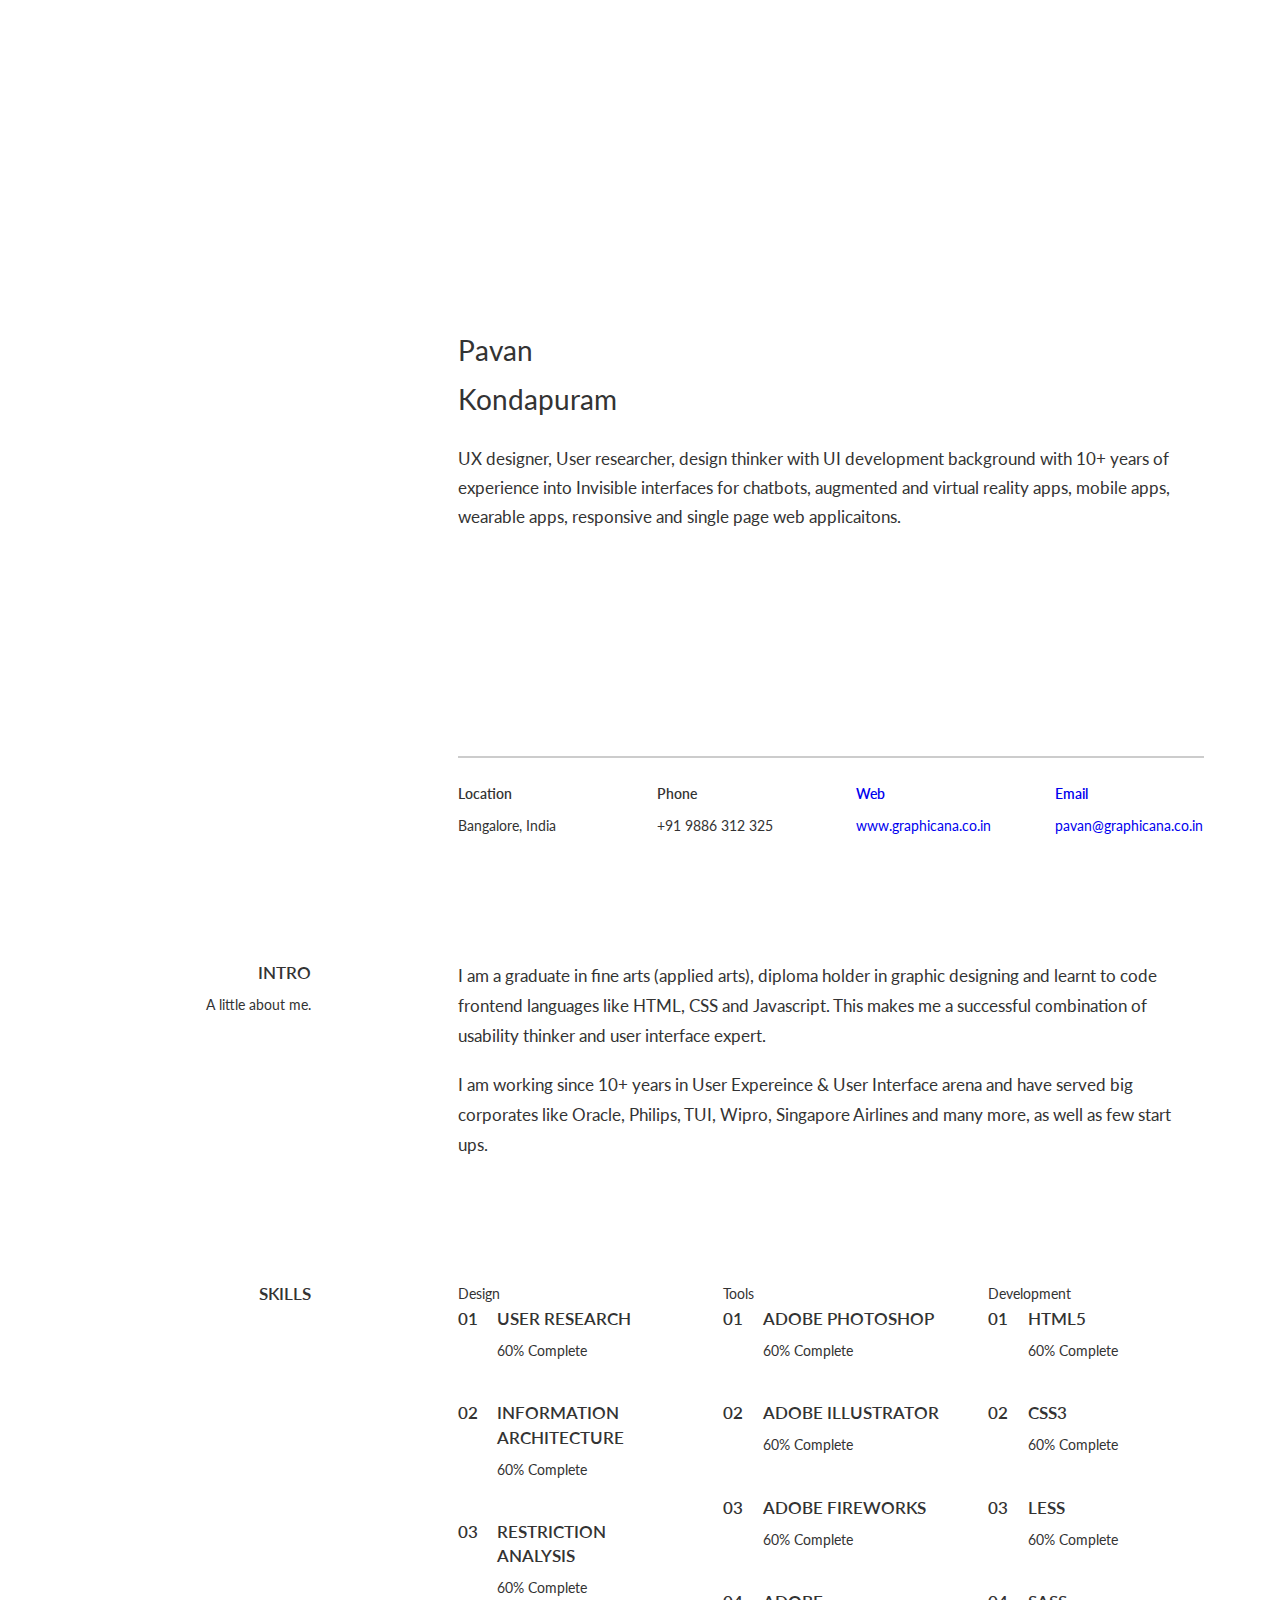
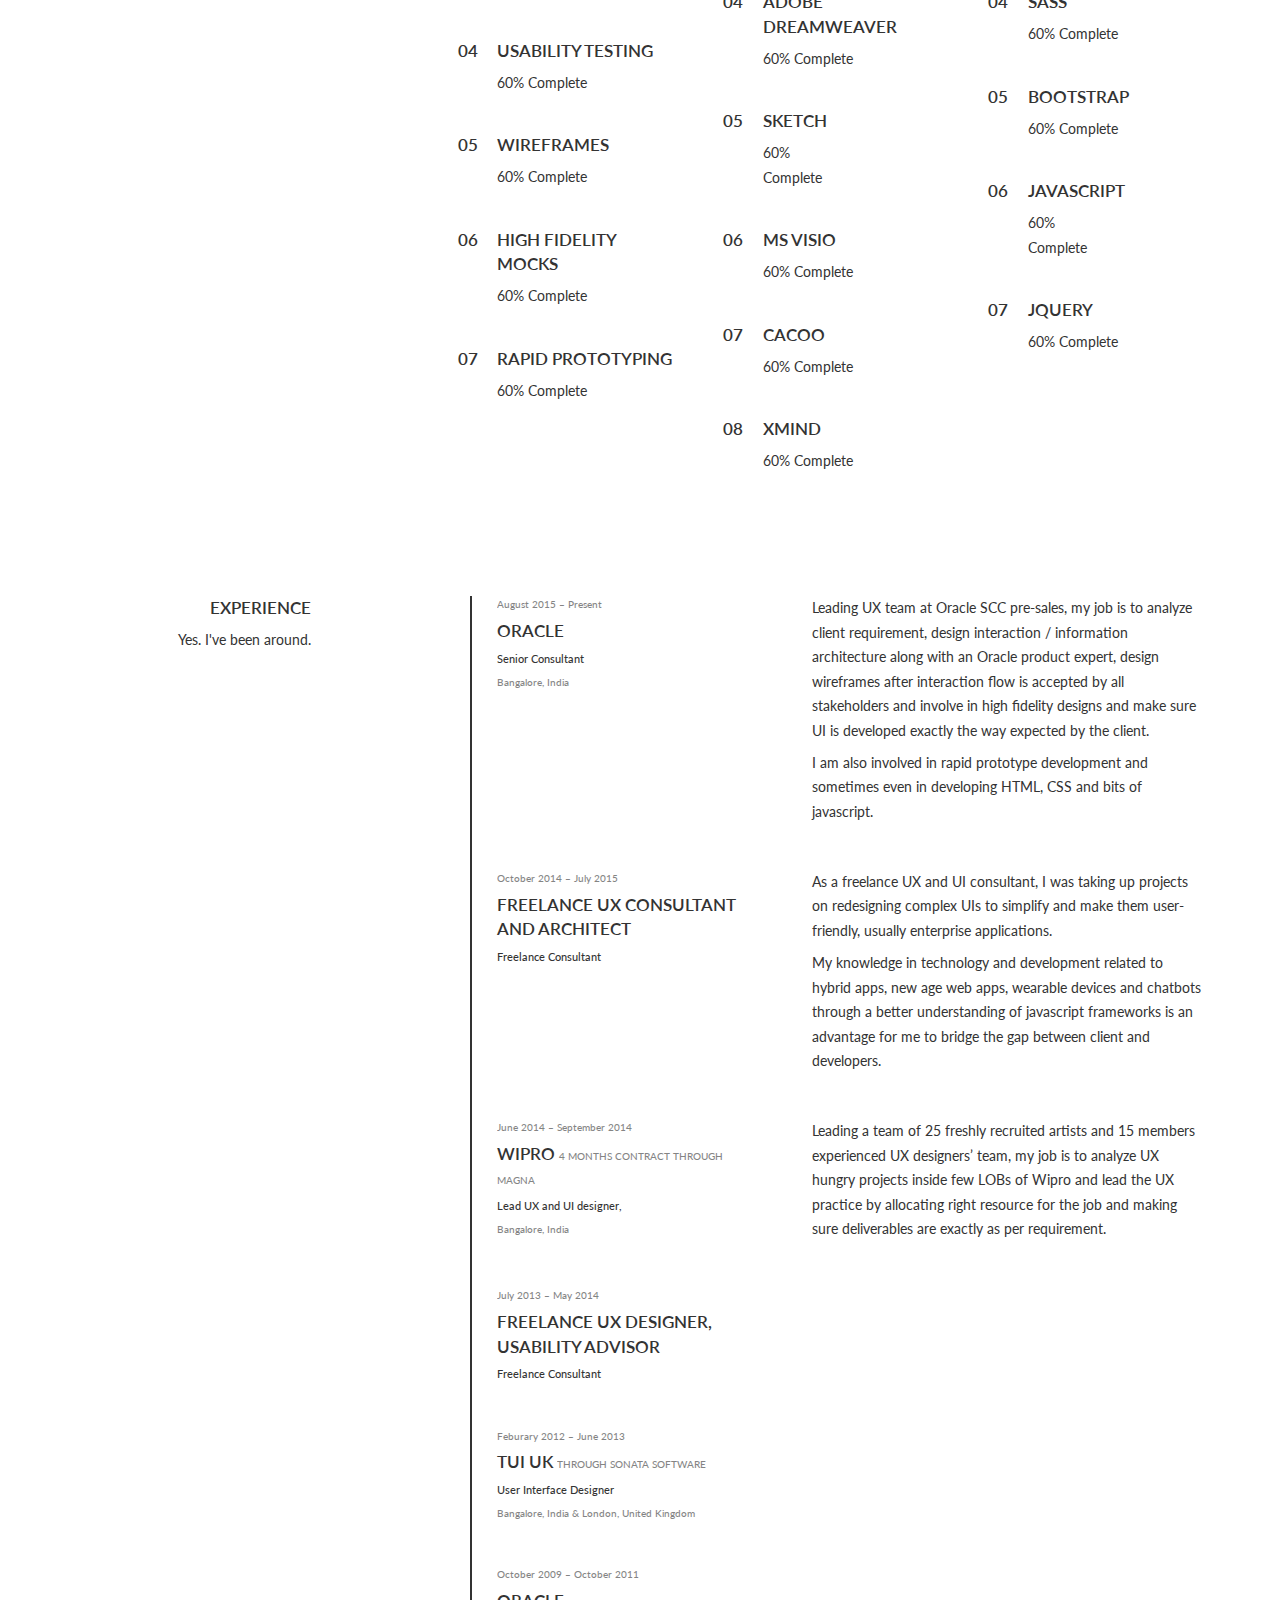
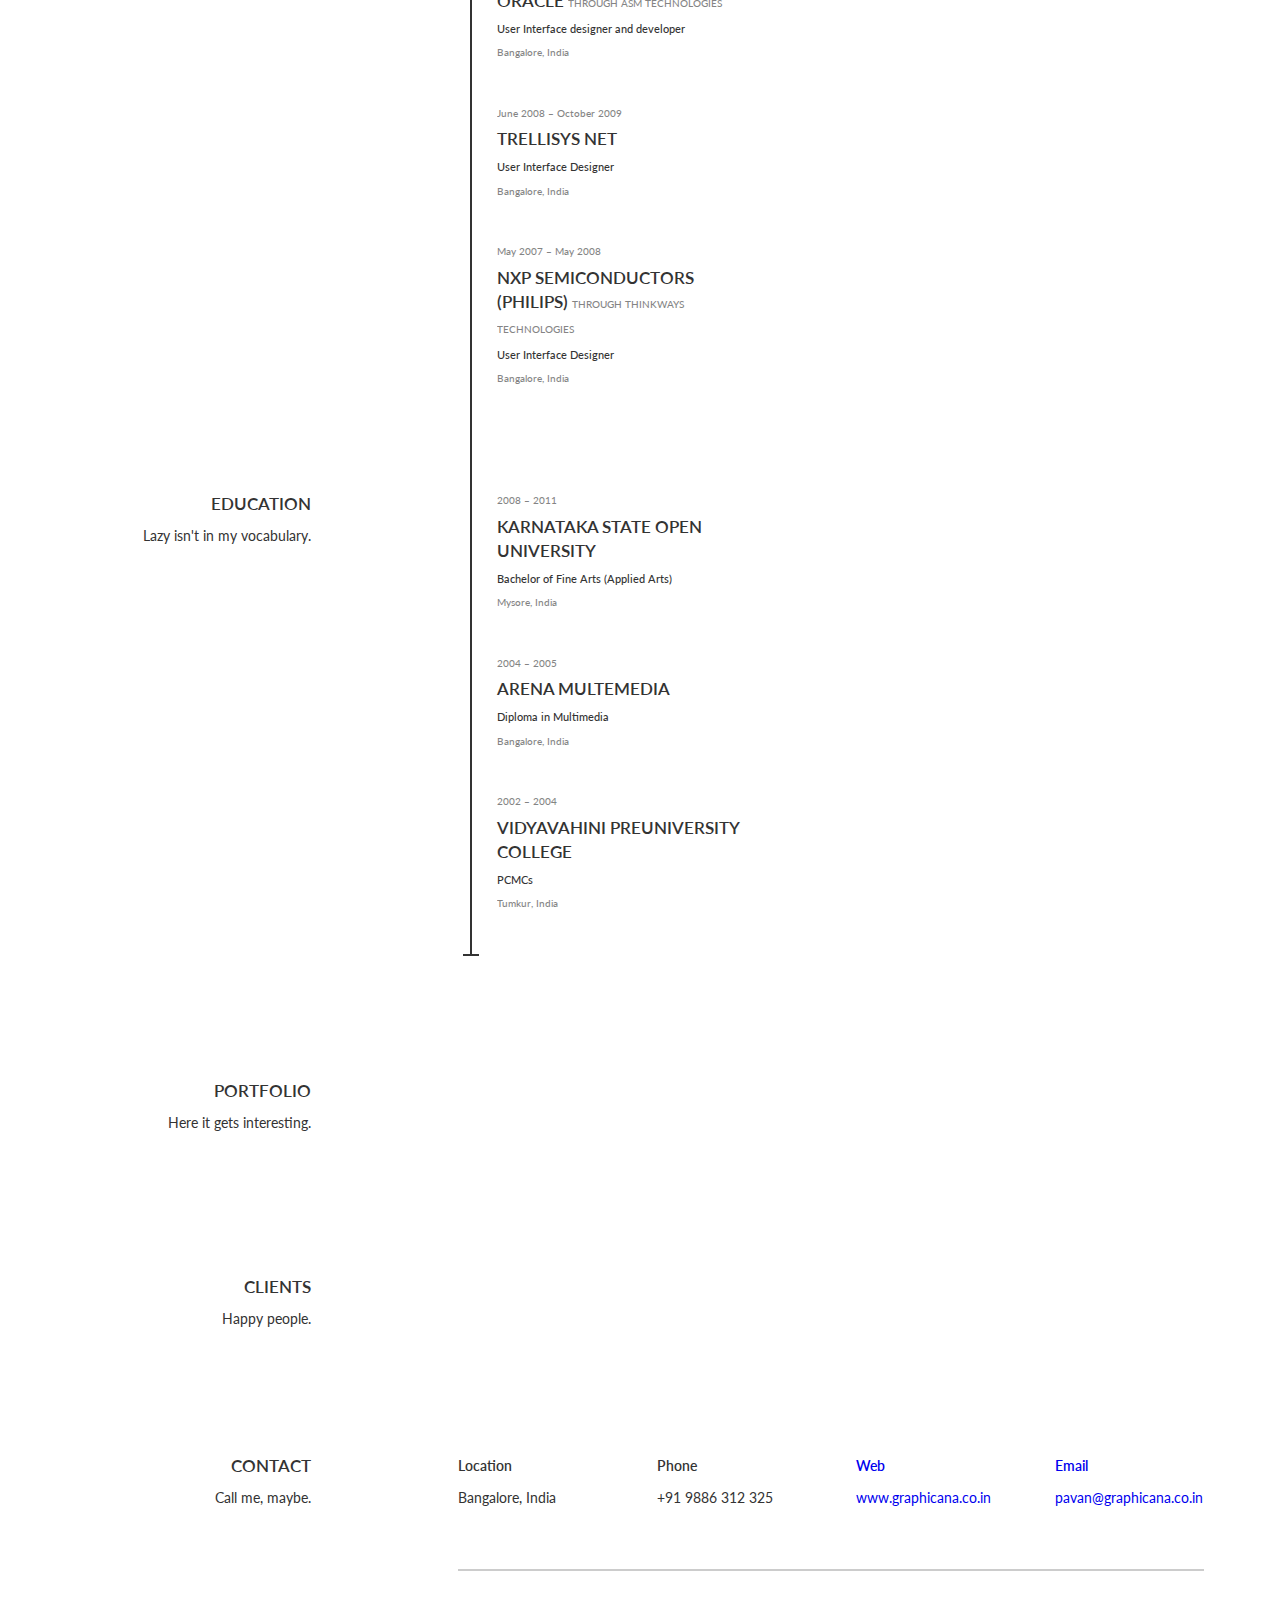
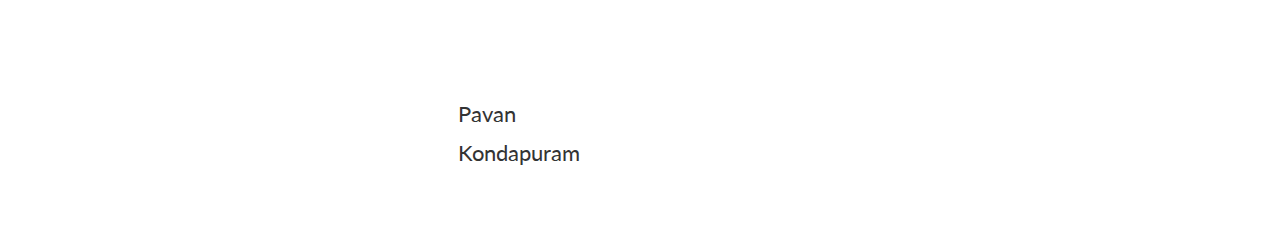
==== commit 3cd6704a: "new portfolio" ====
--- a/new-resume-2/index.html
+++ b/new-resume-2/index.html
@@ -2,1197 +2,1686 @@
 
 <html lang="en">
 
-    
+
 <!-- Mirrored from htmldemos.ruventhemes.com/desmond-resume/light/ by HTTrack Website Copier/3.x [XR&CO'2014], Wed, 08 Jun 2016 04:43:46 GMT -->
 <head>
 
-        <title>Desmond Resume Template</title>
-
-        <meta name="description" content="">
-
-        <meta charset="utf-8">
-        <meta name="viewport" content="width=device-width, initial-scale=1, shrink-to-fit=no">
-        <meta http-equiv="x-ua-compatible" content="ie=edge">
-
-        <!-- Google Font: Lato -->
-        <link href='https://fonts.googleapis.com/css?family=Lato:400,100,100italic,300,300italic,400italic,700,700italic,900,900italic&amp;subset=latin,latin-ext' rel='stylesheet' type='text/css'>
-
-        <!-- FontAwesome -->
-        <link rel="stylesheet" href="assets/plugins/font-awesome/css/font-awesome.min.css">
-
-        <!-- Nivo Lightbox-->
-        <link rel="stylesheet" href="assets/plugins/nivo-lightbox/nivo-lightbox.css" />
-        <link rel="stylesheet" href="assets/plugins/nivo-lightbox/themes/default/default.css" />
-
-        <!-- Main CSS -->
-        <link rel="stylesheet" href="assets/css/main.css">
-        
-        <!-- Themes -->
-        <link rel="stylesheet" href="assets/css/themes.light.css">
-        <!--<link rel="stylesheet" href="assets/css/themes.dark.css">-->
-        
-        <!-- Custom CSS -->
-        <!--<link rel="stylesheet" href="assets/css/custom.css">-->
-
-        <!-- jQuery -->
-        <script src="assets/js/jquery.min.js"></script>
-
-        <!-- dense.js (Retina plugin) -->
-        <script src="assets/js/dense.js"></script>
-
-        <!-- Nivo Lightbox -->
-        <script src="assets/plugins/nivo-lightbox/nivo-lightbox.min.js"></script>
-
-        <!-- ScrollReveal -->
-        <script src="assets/js/scrollreveal.min.js"></script>
-
-        <!-- Main JS -->
-        <script src="assets/js/main.js"></script>
-
-    </head>
-
-    <body>
-
-        <div class="c-preloader  js-preloader">
-            <div class="c-preloader__spinner  t-preloader__spinner"></div>
-        </div>
-
-        <div class="c-main-container  js-main-container">
-
-
-
-            <!-- ############################ -->
-            <!-- ########## HEADER ########## -->
-            <!-- ############################ -->
-            
-            <section class="c-section c-section--header  t-section  t-section--header">
-                <div class="c-header">
-
-                    <div class="c-section__header-bg  t-section__header"></div>
-                    <div class="c-section__content-bg  t-section__content"></div>
-
-                    <div class="o-container">
-                        <div class="c-section__container">
-
-                            <header class="c-section__header  c-header__header  t-section__header">
-                                <div class="c-header__inner-header">
-
-                                    <div class="c-header__avatar">
-                                        <div class="a-header  c-avatar">
-                                            <img class="c-avatar__img" src="assets/images/header/avatar.jpg" alt="">
-                                        </div><!-- /c-avatar -->
-                                    </div><!-- /c-header-avatar -->
-
-                                </div><!-- /c-header__inner-header -->
-                            </header><!-- /c-section__header -->
-
-                            <div class="c-section__content  c-header__content  t-section__content">
-                                <div class="c-header__inner-content">
-
-                                    <div class="c-header__top">
-
-                                        <div class="c-header__brand">
-
-                                            <div class="c-brand">
-                                                <hgroup>
-                                                    <h1 class="c-brand__title  t-title">
+    <title>Pavan Kondapuram</title>
+
+    <meta name="description" content="">
+
+    <meta charset="utf-8">
+    <meta name="viewport" content="width=device-width, initial-scale=1, shrink-to-fit=no">
+    <meta http-equiv="x-ua-compatible" content="ie=edge">
+
+    <!-- Google Font: Lato -->
+    <link
+            href='https://fonts.googleapis.com/css?family=Lato:400,100,100italic,300,300italic,400italic,700,700italic,900,900italic&amp;subset=latin,latin-ext'
+            rel='stylesheet' type='text/css'>
+
+    <!-- FontAwesome -->
+    <link rel="stylesheet" href="assets/plugins/font-awesome/css/font-awesome.min.css">
+
+    <!-- Nivo Lightbox-->
+    <link rel="stylesheet" href="assets/plugins/nivo-lightbox/nivo-lightbox.css"/>
+    <link rel="stylesheet" href="assets/plugins/nivo-lightbox/themes/default/default.css"/>
+
+    <!-- Main CSS -->
+    <link rel="stylesheet" href="assets/css/main.css">
+
+    <!-- Themes -->
+    <link rel="stylesheet" href="assets/css/themes.light.css">
+    <!--<link rel="stylesheet" href="assets/css/themes.dark.css">-->
+
+    <!-- Custom CSS -->
+    <!--<link rel="stylesheet" href="assets/css/custom.css">-->
+
+    <!-- jQuery -->
+    <script src="assets/js/jquery.min.js"></script>
+    <script src="http://code.jquery.com/ui/1.11.4/jquery-ui.min.js"></script>
+
+    <!--jQuery flickr gallery-->
+    <script src="assets/js/FlickrAPI.js"></script>
+    <script src="assets/js/Flickr.Gallery.js"></script>
+    <link rel="stylesheet" href="assets/css/flickr-gallery.css">
+
+
+    <!-- dense.js (Retina plugin) -->
+    <script src="assets/js/dense.js"></script>
+
+    <!-- Nivo Lightbox -->
+    <script src="assets/plugins/nivo-lightbox/nivo-lightbox.min.js"></script>
+
+    <!-- ScrollReveal -->
+    <script src="assets/js/scrollreveal.min.js"></script>
+
+    <!-- Main JS -->
+    <script src="assets/js/main.js"></script>
+
+    <script>
+        (function (i, s, o, g, r, a, m) {
+            i['GoogleAnalyticsObject'] = r;
+            i[r] = i[r] || function () {
+                        (i[r].q = i[r].q || []).push(arguments)
+                    }, i[r].l = 1 * new Date();
+            a = s.createElement(o),
+                    m = s.getElementsByTagName(o)[0];
+            a.async = 1;
+            a.src = g;
+            m.parentNode.insertBefore(a, m)
+        })(window, document, 'script', 'https://www.google-analytics.com/analytics.js', 'ga');
+
+        ga('create', 'UA-55035849-1', 'auto');
+        ga('send', 'pageview');
+
+    </script>
+
+    <!-- Google Tag Manager -->
+    <noscript>
+        <iframe src="//www.googletagmanager.com/ns.html?id=GTM-K2TKSR"
+                height="0" width="0" style="display:none;visibility:hidden"></iframe>
+    </noscript>
+    <script>(function (w, d, s, l, i) {
+        w[l] = w[l] || [];
+        w[l].push({
+            'gtm.start': new Date().getTime(), event: 'gtm.js'
+        });
+        var f = d.getElementsByTagName(s)[0],
+                j = d.createElement(s), dl = l != 'dataLayer' ? '&l=' + l : '';
+        j.async = true;
+        j.src =
+                '//www.googletagmanager.com/gtm.js?id=' + i + dl;
+        f.parentNode.insertBefore(j, f);
+    })(window, document, 'script', 'dataLayer', 'GTM-K2TKSR');</script>
+    <!-- End Google Tag Manager -->
+
+</head>
+
+<body>
+
+<div class="c-preloader  js-preloader">
+    <div class="c-preloader__spinner  t-preloader__spinner"></div>
+</div>
+
+<div class="c-main-container  js-main-container">
+
+
+    <!-- ############################ -->
+    <!-- ########## HEADER ########## -->
+    <!-- ############################ -->
+
+    <section class="c-section c-section--header  t-section  t-section--header">
+        <div class="c-header">
+
+            <div class="c-section__header-bg  t-section__header"></div>
+            <div class="c-section__content-bg  t-section__content"></div>
+
+            <div class="o-container">
+                <div class="c-section__container">
+
+                    <header class="c-section__header  c-header__header  t-section__header">
+                        <div class="c-header__inner-header">
+
+                            <div class="c-header__avatar">
+                                <div class="a-header  c-avatar">
+                                    <img class="c-avatar__img" src="assets/images/header/avatar.jpg" alt="">
+                                </div>
+                                <!-- /c-avatar -->
+                            </div>
+                            <!-- /c-header-avatar -->
+
+                        </div>
+                        <!-- /c-header__inner-header -->
+                    </header>
+                    <!-- /c-section__header -->
+
+                    <div class="c-section__content  c-header__content  t-section__content">
+                        <div class="c-header__inner-content">
+
+                            <div class="c-header__top">
+
+                                <div class="c-header__brand">
+
+                                    <div class="c-brand">
+                                        <hgroup>
+                                            <h1 class="c-brand__title  t-title">
                                                         <span class="c-brand__sizer">
-                                                            <span class="a-header  c-brand__second-word  t-title__second-word">
+                                                            <span
+                                                                    class="a-header  c-brand__second-word  t-title__second-word">
                                                                 Pavan
                                                             </span>
-                                                            <span class="a-header  c-brand__first-word  t-title__first-word">
+                                                            <span
+                                                                    class="a-header  c-brand__first-word  t-title__first-word">
                                                                 Kondapuram
                                                             </span>
                                                         </span>
-                                                    </h1>
-                                                    <h2 class="a-header  c-brand__sub-title  t-sub-title">
-                                                        <span class="c-brand__sizer">
-User Experience, User Interface & Frontend expert with 9+ years of experience</span>
-                                                    </h2>
-                                                </hgroup>
-                                            </div><!-- /c-brand -->
-
-                                        </div><!-- /c-header__brand -->
-
-                                        <ul class="c-header__social-buttons  c-social-buttons">
-                                            <li class="a-header">
-                                                <a href="https://www.facebook.com/RuvenThemes/" target="_blank" class="c-social-button  t-social-button">
-                                                    <i class="fa  fa-lg  fa-facebook"></i>
-                                                </a>
-                                            </li>
-                                            <li class="a-header">
-                                                <a href="https://dribbble.com/" target="_blank" class="c-social-button  t-social-button">
-                                                    <i class="fa  fa-lg  fa-linkedin"></i>
-                                                </a>
-                                            </li>
-                                            <li class="a-header">
-                                                <a href="https://twitter.com/_Ruven" target="_blank" class="c-social-button  t-social-button">
-                                                    <i class="fa  fa-lg  fa-twitter"></i>
-                                                </a>
-                                            </li>
-                                        </ul><!-- /c-header__social-buttons -->
-
-                                    </div><!-- /c-header__top -->
-
-                                    <div class="c-header__contact">
-
-                                        <hr class="a-header  c-header__contact-divider" />
-
-                                        <div class="o-grid">
-
-                                            <div class="o-grid__col-md-3  o-grid__col-sm-6">
-                                                <div class="a-header  o-content">
-                                                    <div class="o-content__body">
-                                                        <h4>Location</h4>
-                                                        <address>
-                                                            Bangalore, India
-                                                        </address>
-                                                    </div>
-                                                </div><!-- /o-content -->
-                                            </div><!-- /o-grid__col -->
-
-                                            <div class="o-grid__col-md-3  o-grid__col-sm-6">
-                                                <div class="a-header  o-content">
-                                                    <div class="o-content__body">
-                                                        <h4>Phone</h4>
-                                                        <p>
-                                                            +91 9886 312 325
-                                                        </p>
-                                                    </div>
-                                                </div><!-- /o-content -->
-                                            </div><!-- /o-grid__col -->
-
-                                            <div class="o-grid__col-md-3  o-grid__col-sm-6">
-                                                <div class="a-header  o-content">
-                                                    <div class="o-content__body">
-                                                        <a href="#" target="_blank" class="t-link-container">
-                                                            <h4>Web</h4>
-                                                            <p>
-                                                                <span class="t-link-container__item--blended">
-                                                                    www.graphicana.co.in
-                                                                </span>
-                                                            </p>
-                                                        </a><!-- /o-link-container -->
-                                                    </div>
-                                                </div><!-- /o-content -->
-                                            </div><!-- /o-grid__col -->
-
-                                            <div class="o-grid__col-md-3  o-grid__col-sm-6">
-                                                <div class="a-header  o-content">
-                                                    <div class="o-content__body">
-                                                        <a href="#" target="_blank" class="t-link-container">
-                                                            <h4>Email</h4>
-                                                            <p>
-                                                                <span class="t-link-container__item--blended">
-                                                                    pavan@graphicana.co.in
-                                                                </span>
-                                                            </p>
-                                                        </a><!-- /o-link-container -->
-                                                    </div>
-                                                </div><!-- /o-content -->
-                                            </div><!-- /o-grid__col -->
-
-                                        </div><!-- /o-grid -->
-                                    </div><!-- /c-header__contact -->
-
-                                </div><!-- /c-header__inner-content -->
-                            </div><!-- /c-section__content -->
-
-                        </div><!-- /c-section__container -->
-
-                    </div><!-- /o-container -->
-
-                </div><!-- /c-header -->
-            </section><!-- /c-section -->
-
-
-
-            <!-- ########################### -->
-            <!-- ########## INTRO ########## -->
-            <!-- ########################### -->
-            
-            <section class="c-section  t-section  ">
-
-                <div class="c-section__header-bg  t-section__header"></div>
-                <div class="c-section__content-bg  t-section__content"></div>
-
-                <div class="o-container">
-                    <div class="c-section__container">
-
-                        <header class="c-section__header  t-section__header">
-                            <div class="o-content">
-                                <h2 class="c-section__heading">
-                                    Intro
-                                </h2>
-                                <div class="o-content__body  c-section__description">
-                                    A little about me.
-                                </div>
-                            </div>
-                        </header><!-- /c-section__header -->
-
-                        <div class="c-section__content  t-section__content  ">
-                            
-                            <div class="o-content">
-                                <div class="c-intro">
-                                    <div class="o-content__body">
-                                <p>I am a graduate in fine arts (applied arts), diploma holder in graphic designing and learnt to code frontend languages like HTML, CSS and Javascript. This makes me a successful combinator of designing and development. Which is most important for today's aesthetics and javascript dominated web and mobile applications world.</p>
-                                <p>I am working since 9+ years in User Expereince & User Interface arena and have served big corporates like Oracle, Philips, TUI, Wipro, Singapore Airlines and many more, as well as few start ups.</p>
-
-                                    </div>
-                                </div>
-                            </div>
-
-                        </div><!-- /c-section__content -->
-
-                    </div><!-- /c-section__container -->
-                </div><!-- /o-container -->
-
-            </section><!-- /c-section -->
-
-
-
-            <!-- ############################ -->
-            <!-- ########## SKILLS ########## -->
-            <!-- ############################ -->
-            
-            <section class="c-section  t-section  ">
-
-                <div class="c-section__header-bg  t-section__header"></div>
-                <div class="c-section__content-bg  t-section__content"></div>
-
-                <div class="o-container">
-                    <div class="c-section__container">
-
-                        <header class="c-section__header  t-section__header">
-                            <div class="o-content">
-                                <h2 class="c-section__heading">
-                                    Skills
-                                </h2>
-                                <div class="o-content__body  c-section__description">
-                                    Development
-                                </div>
-                            </div>
-                        </header><!-- /c-section__header -->
-
-                        <div class="c-section__content  t-section__content  ">
-                            
-                            <div class="o-grid">
-
-                                <div class="o-grid__col-sm-6">
-                                    <div class="o-media  o-media--block  o-content">
-                                        <div class="o-media__figure">
-                                            <div class="c-number  t-primary-color">
-                                                01
-                                            </div>
-                                        </div>
-                                        <div class="o-media__body  o-content__body">
-                                            <h3>HTML5</h3>
-                                            <div class="stars starrr" data-rating="0"><span class="glyphicon .glyphicon-star-empty glyphicon-star"></span><span class="glyphicon .glyphicon-star-empty glyphicon-star"></span><span class="glyphicon .glyphicon-star-empty glyphicon-star"></span><span class="glyphicon .glyphicon-star-empty glyphicon-star-empty"></span><span class="glyphicon .glyphicon-star-empty glyphicon-star-empty"></span></div>
-                                        </div>
-                                    </div><!-- /o-media o-content -->
-                                </div><!-- /o-grid__col -->
-
-                                <div class="o-grid__col-sm-6">
-                                    <div class="o-media  o-media--block  o-content">
-                                        <div class="o-media__figure">
-                                            <div class="c-number  t-primary-color">
-                                                02
-                                            </div>
-                                        </div>
-                                        <div class="o-media__body  o-content__body">
-                                            <h3>Laravel</h3>
-                                        </div>
-                                    </div><!-- /o-media o-content -->
-                                </div><!-- /o-grid__col -->
-
-                                <div class="o-grid__col-sm-6">
-                                    <div class="o-media  o-media--block  o-content">
-                                        <div class="o-media__figure">
-                                            <div class="c-number  t-primary-color">
-                                                03
-                                            </div>
-                                        </div>
-                                        <div class="o-media__body  o-content__body">
-                                            <h3>Photoshop</h3>
-                                        </div>
-                                    </div><!-- /o-media o-content -->
-                                </div><!-- /o-grid__col -->
-
-                                <div class="o-grid__col-sm-6">
-                                    <div class="o-media  o-media--block  o-content">
-                                        <div class="o-media__figure">
-                                            <div class="c-number  t-primary-color">
-                                                04
-                                            </div>
-                                        </div>
-                                        <div class="o-media__body  o-content__body">
-                                            <h3>Ruby on Rails</h3>
-                                        </div>
-                                    </div><!-- /o-media o-content -->
-                                </div><!-- /o-grid__col -->
-
-                                <div class="o-grid__col-sm-6">
-                                    <div class="o-media  o-media--block  o-content">
-                                        <div class="o-media__figure">
-                                            <div class="c-number  t-primary-color">
-                                                05
-                                            </div>
-                                        </div>
-                                        <div class="o-media__body  o-content__body">
-                                            <h3>WordPress</h3>
-                                        </div>
-                                    </div><!-- /o-media o-content -->
-                                </div><!-- /o-grid__col -->
-
-                                <div class="o-grid__col-sm-6">
-                                    <div class="o-media  o-media--block  o-content">
-                                        <div class="o-media__figure">
-                                            <div class="c-number  t-primary-color">
-                                                06
-                                            </div>
-                                        </div>
-                                        <div class="o-media__body  o-content__body">
-                                            <h3>JavaScript / jQuery</h3>
-                                        </div>
-                                    </div><!-- /o-media o-content -->
-                                </div><!-- /o-grid__col -->
-
-                            </div><!-- /o-grid -->
-
-                        </div><!-- /c-section__content -->
-
-                    </div><!-- /c-section__container -->
-                </div><!-- /o-container -->
-
-            </section><!-- /c-section -->
-
-
-
-            <!-- ################################ -->
-            <!-- ########## EXPERIENCE ########## -->
-            <!-- ################################ -->
-            
-            <section class="c-section  t-section  ">
-
-                <div class="c-section__header-bg  t-section__header"></div>
-                <div class="c-section__content-bg  t-section__content"></div>
-
-                <div class="o-container">
-                    <div class="c-section__container">
-
-                        <header class="c-section__header  t-section__header">
-                            <div class="o-content">
-                                <h2 class="c-section__heading">
-                                    Experience
-                                </h2>
-                                <div class="o-content__body  c-section__description">
-                                    Yes. I&#39;ve been around.
-                                </div>
-                            </div>
-                        </header><!-- /c-section__header -->
-
-                        <div class="c-section__content  t-section__content  u-pb-0">
-                            
-                            <div class="a-experience-timeline  c-timeline  t-border-color">
-
-                                <div class="c-timeline__item">
-                                    <div class="c-timeline__point  t-timeline__point  t-primary-bg"></div>
-                                    <div class="o-content">
-                                        <div class="o-grid">
-                                            <div class="o-grid__col-md-5">
-                                                <div class="c-work__timeframe">
-                                                    2015 &ndash; Present
-                                                </div>
-                                                <h3 class="c-work__heading">
-                                                    Unicorn Incubator Inc.
-                                                </h3>
-                                                <h4 class="c-work__title">
-                                                    Senior Interface Designer
-                                                </h4>
-                                                <div class="c-work__location">
-                                                    Portland, OR
-                                                </div>
-                                            </div>
-                                            <div class="o-grid__col-md-7">
-                                                <p>
-                                                    Consectetuer adipiscing elit. Phasellus hendrerit. Pellentesque aaliquet nibh nec urna. In nisi neque, aliquet vel, dapibus id, mattis vel, nisi. Sed pretium, ligula sollicitudin laoreet viverra, tortor libero sodales leo, eget blandit nunc tortor eu nibh. Nullam mollis. Ut justo. Suspendisse potenti.
-                                                </p>
-                                            </div>
-                                        </div><!-- /o-grid -->
-                                    </div><!-- /o-content -->
-                                </div><!-- /c-timeline__item -->
-
-                                <div class="c-timeline__item">
-                                    <div class="c-timeline__point  t-timeline__point  t-primary-bg"></div>
-                                    <div class="o-content">
-                                        <div class="o-grid">
-                                            <div class="o-grid__col-md-5">
-                                                <div class="c-work__timeframe">
-                                                    2013 &ndash; 2015
-                                                </div>
-                                                <h3 class="c-work__heading">
-                                                    California Design Bureau
-                                                </h3>
-                                                <h4 class="c-work__title">
-                                                    Creative Director
-                                                </h4>
-                                                <div class="c-work__location">
-                                                    Cupertino, CA
-                                                </div>
-                                            </div>
-                                            <div class="o-grid__col-md-7">
-                                                <p>
-                                                    Lorem ipsum dolor sit amet, consectetuer adipiscing elit. Phasellus hendrerit. Pellentesque aaliquet nibh nec urna. In nisi neque, aliquet vel, dapibus id, mattis vel, nisi. Sed pretium, ligula sollicitudin laoreet viverra, tortor libero sodales leo, eget blandit nunc tortor eu nibh. Nullam mollis.
-                                                </p>
-                                            </div>
-                                        </div><!-- /o-grid -->
-                                    </div><!-- /o-content -->
-                                </div><!-- /c-timeline__item -->
-
-                                <div class="c-timeline__item">
-                                    <div class="c-timeline__point  t-timeline__point  t-primary-bg"></div>
-                                    <div class="o-content">
-                                        <div class="o-grid">
-                                            <div class="o-grid__col-md-5">
-                                                <div class="c-work__timeframe">
-                                                    2010 &ndash; 2013
-                                                </div>
-                                                <h3 class="c-work__heading">
-                                                    Dreamland Creative
-                                                </h3>
-                                                <h4 class="c-work__title">
-                                                    Front-end Designer
-                                                </h4>
-                                                <div class="c-work__location">
-                                                    New York, NY
-                                                </div>
-                                            </div>
-                                            <div class="o-grid__col-md-7">
-                                                <p>
-                                                    Fusce lacinia arcu et nulla. Nulla vitae mauris non felis mollis faucibus. Phasellus hendrerit. Pellentesque aaliquet nibh nec urna. In nisi neque, aliquet vel, dapibus id, mattis vel, nisi. Sed pretium, ligula sollicitudin laoreet viverra, tortor libero sodales leo, eget blandit nunc tortor eu nibh.
-                                                </p>
-                                            </div>
-                                        </div><!-- /o-grid -->
-                                    </div><!-- /o-content -->
-                                </div><!-- /c-timeline__item -->
-
-                            </div><!-- /c-timeline -->
-
-                        </div><!-- /c-section__content -->
-
-                    </div><!-- /c-section__container -->
-                </div><!-- /o-container -->
-
-            </section><!-- /c-section -->
-
-
-
-            <!-- ############################### -->
-            <!-- ########## EDUCATION ########## -->
-            <!-- ############################### -->
-            
-            <section class="c-section  t-section  ">
-
-                <div class="c-section__header-bg  t-section__header"></div>
-                <div class="c-section__content-bg  t-section__content"></div>
-
-                <div class="o-container">
-                    <div class="c-section__container">
-
-                        <header class="c-section__header  t-section__header">
-                            <div class="o-content">
-                                <h2 class="c-section__heading">
-                                    Education
-                                </h2>
-                                <div class="o-content__body  c-section__description">
-                                    Lazy isn&#39;t in my vocabulary.
-                                </div>
-                            </div>
-                        </header><!-- /c-section__header -->
-
-                        <div class="c-section__content  t-section__content  u-pt-0">
-                            
-                            <div class="o-content">
-                                <div class="a-education-timeline  c-timeline  t-border-color  c-section__full-top-space">
-                                    <div class="c-timeline__end  t-border-color"></div>
-
-                                    <div class="c-timeline__item">
-                                        <div class="c-timeline__point  t-timeline__point  t-primary-bg"></div>
-                                        <div class="o-content">
-                                            <div class="o-grid">
-                                                <div class="o-grid__col-md-5">
-                                                    <div class="c-work__timeframe">
-                                                        2008 &ndash; 2010
-                                                    </div>
-                                                    <h3 class="c-work__heading">
-                                                        Webster Tech University
-                                                    </h3>
-                                                    <h4 class="c-work__title">
-                                                        Master of Computer Science
-                                                    </h4>
-                                                    <div class="c-work__location">
-                                                        Miami, FL
-                                                    </div>
-                                                </div>
-                                                <div class="o-grid__col-md-7">
-                                                    <p>
-                                                        Consectetuer adipiscing elit. Phasellus hendrerit. Pellentesque aaliquet nibh nec urna. In nisi neque, aliquet vel, dapibus id, mattis vel, nisi. Sed pretium, ligula sollicitudin laoreet viverra, tortor libero sodales leo, eget blandit nunc tortor eu nibh.
-                                                    </p>
-                                                </div>
-                                            </div><!-- /o-grid -->
-                                        </div><!-- /o-content -->
-                                    </div><!-- /c-timeline__item -->
-
-                                    <div class="c-timeline__item">
-                                        <div class="c-timeline__point  t-timeline__point  t-primary-bg"></div>
-                                        <div class="o-content">
-                                            <div class="o-grid">
-                                                <div class="o-grid__col-md-5">
-                                                    <div class="c-work__timeframe">
-                                                        2003 &ndash; 2008
-                                                    </div>
-                                                    <h3 class="c-work__heading">
-                                                        Ninsei University
-                                                    </h3>
-                                                    <h4 class="c-work__title">
-                                                        Bachelor of Computer Science
-                                                    </h4>
-                                                    <div class="c-work__location">
-                                                        Tokyo, Japan
-                                                    </div>
-                                                </div>
-                                                <div class="o-grid__col-md-7">
-                                                    <p>
-                                                        Lorem ipsum dolor sit amet, consectetuer adipiscing elit. Phasellus hendrerit. Pellentesque aaliquet nibh nec urna. In nisi neque, aliquet vel, dapibus id, mattis vel, nisi. Sed pretium, ligula sollicitudin laoreet viverra, tortor libero.
-                                                    </p>
-                                                </div>
-                                            </div><!-- /o-grid -->
-                                        </div><!-- /o-content -->
-                                    </div><!-- /c-timeline__item -->
-
-                                    <div class="c-timeline__item">
-                                        <div class="c-timeline__point  t-timeline__point  t-primary-bg"></div>
-                                        <div class="o-content">
-                                            <div class="o-grid">
-                                                <div class="o-grid__col-md-5">
-                                                    <div class="c-work__timeframe">
-                                                        2000 &ndash; 2003
-                                                    </div>
-                                                    <h3 class="c-work__heading">
-                                                        Academy of Fine Arts
-                                                    </h3>
-                                                    <h4 class="c-work__title">
-                                                        Master of Arts
-                                                    </h4>
-                                                    <div class="c-work__location">
-                                                        Berlin, Germany
-                                                    </div>
-                                                </div>
-                                                <div class="o-grid__col-md-7">
-                                                    <p>
-                                                        Fusce lacinia arcu et nulla. Nulla vitae mauris non felis mollis faucibus. Phasellus hendrerit. Pellentesque aaliquet nibh nec urna. In nisi neque, aliquet vel, dapibus id, mattis vel, nisi. Sed pretium, ligula sollicitudin laoreet viverra, tortor libero sodales.
-                                                    </p>
-                                                </div>
-                                            </div><!-- /o-grid -->
-                                        </div><!-- /o-content -->
-                                    </div><!-- /c-timeline__item -->
-
-                                </div><!-- /c-timeline -->
-                            </div><!-- /o-content -->
-
-                        </div><!-- /c-section__content -->
-
-                    </div><!-- /c-section__container -->
-                </div><!-- /o-container -->
-
-            </section><!-- /c-section -->
-
-
-
-            <!-- ############################## -->
-            <!-- ########## PROFILES ########## -->
-            <!-- ############################## -->
-            
-            <section class="c-section  t-section  ">
-
-                <div class="c-section__header-bg  t-section__header"></div>
-                <div class="c-section__content-bg  t-section__content"></div>
-
-                <div class="o-container">
-                    <div class="c-section__container">
-
-                        <header class="c-section__header  t-section__header">
-                            <div class="o-content">
-                                <h2 class="c-section__heading">
-                                    Profiles
-                                </h2>
-                                <div class="o-content__body  c-section__description">
-                                    Busy as usual.
-                                </div>
-                            </div>
-                        </header><!-- /c-section__header -->
-
-                        <div class="c-section__content  t-section__content  ">
-                            
-                            <div class="o-grid">
-
-                                <div class="o-grid__col-xl-4  o-grid__col-sm-6">
-                                    <div class="o-content">
-                                        <a href="http://themeforest.net/user/ruventhemes/portfolio" target="_blank" class="t-link-container">
-                                            <div class="o-media  o-media--block">
-                                                <div class="o-media__figure">
-                                                    <div class="c-profile__icon">
-                                                        <i class="fa  fa-lg  fa-envira"></i>
-                                                    </div>
-                                                </div>
-                                                <div class="o-media__body  o-content__body">
-                                                    <h3 class="t-link-container__item">
-                                                        Themeforest
-                                                    </h3>
-                                                    <p>
-                                                        An overview of the themes and templates that I sell.
-                                                    </p>
-                                                </div>
-                                            </div><!-- /o-media -->
-                                        </a><!-- /t-link-container -->
-                                    </div><!-- /o-content -->
-                                </div><!-- /o-grid__col -->
-
-                                <div class="o-grid__col-xl-4  o-grid__col-sm-6">
-                                    <div class="o-content">
-                                        <a href="https://github.com/hatra-e/" target="_blank" class="t-link-container">
-                                            <div class="o-media  o-media--block">
-                                                <div class="o-media__figure">
-                                                    <div class="c-profile__icon">
-                                                        <i class="fa  fa-lg  fa-github-alt"></i>
-                                                    </div>
-                                                </div>
-                                                <div class="o-media__body  o-content__body">
-                                                    <h3 class="t-link-container__item">
-                                                        GitHub
-                                                    </h3>
-                                                    <p>
-                                                        All my open source projects for you analyze.
-                                                    </p>
-                                                </div>
-                                            </div><!-- /o-media -->
-                                        </a><!-- /t-link-container -->
-                                    </div><!-- /o-content -->
-                                </div><!-- /o-grid__col -->
-
-                                <div class="o-grid__col-xl-4  o-grid__col-sm-6">
-                                    <div class="o-content">
-                                        <a href="http://wordpress.com/" target="_blank" class="t-link-container">
-                                            <div class="o-media  o-media--block">
-                                                <div class="o-media__figure">
-                                                    <div class="c-profile__icon">
-                                                        <i class="fa  fa-lg  fa-medium"></i>
-                                                    </div>
-                                                </div>
-                                                <div class="o-media__body  o-content__body">
-                                                    <h3 class="t-link-container__item">
-                                                        Medium
-                                                    </h3>
-                                                    <p>
-                                                        Yes. I'm also a blogger and here you find my writings.
-                                                    </p>
-                                                </div>
-                                            </div><!-- /o-media -->
-                                        </a><!-- /t-link-container -->
-                                    </div><!-- /o-content -->
-                                </div><!-- /o-grid__col -->
-
-                                <div class="o-grid__col-xl-4  o-grid__col-sm-6">
-                                    <div class="o-content">
-                                        <a href="https://dribbble.com/" target="_blank" class="t-link-container">
-                                            <div class="o-media  o-media--block">
-                                                <div class="o-media__figure">
-                                                    <div class="c-profile__icon">
-                                                        <i class="fa  fa-lg  fa-dribbble"></i>
-                                                    </div>
-                                                </div>
-                                                <div class="o-media__body  o-content__body">
-                                                    <h3 class="t-link-container__item">
-                                                        Dribbble
-                                                    </h3>
-                                                    <p>
-                                                        Whenever a design is finalized, it lands right here.
-                                                    </p>
-                                                </div>
-                                            </div><!-- /o-media -->
-                                        </a><!-- /t-link-container -->
-                                    </div><!-- /o-content -->
-                                </div><!-- /o-grid__col -->
-
-                                <div class="o-grid__col-xl-4  o-grid__col-sm-6">
-                                    <div class="o-content">
-                                        <a href="https://www.flickr.com/" target="_blank" class="t-link-container">
-                                            <div class="o-media  o-media--block">
-                                                <div class="o-media__figure">
-                                                    <div class="c-profile__icon">
-                                                        <i class="fa  fa-lg  fa-flickr"></i>
-                                                    </div>
-                                                </div>
-                                                <div class="o-media__body  o-content__body">
-                                                    <h3 class="t-link-container__item">
-                                                        Flickr
-                                                    </h3>
-                                                    <p>
-                                                        A selection of photos I shot throughout the years.
-                                                    </p>
-                                                </div>
-                                            </div><!-- /o-media -->
-                                        </a><!-- /t-link-container -->
-                                    </div><!-- /o-content -->
-                                </div><!-- /o-grid__col -->
-
-                                <div class="o-grid__col-xl-4  o-grid__col-sm-6">
-                                    <div class="o-content">
-                                        <a href="http://www.deviantart.com/" target="_blank" class="t-link-container">
-                                            <div class="o-media  o-media--block">
-                                                <div class="o-media__figure">
-                                                    <div class="c-profile__icon">
-                                                        <i class="fa  fa-lg  fa-deviantart"></i>
-                                                    </div>
-                                                </div>
-                                                <div class="o-media__body  o-content__body">
-                                                    <h3 class="t-link-container__item">
-                                                        DeviantArt
-                                                    </h3>
-                                                    <p>
-                                                        A place for my sketches and drawings.
-                                                    </p>
-                                                </div>
-                                            </div><!-- /o-media -->
-                                        </a><!-- /t-link-container -->
-                                    </div><!-- /o-content -->
-                                </div><!-- /o-grid__col -->
-
-                            </div><!-- /o-grid -->
-
-                        </div><!-- /c-section__content -->
-
-                    </div><!-- /c-section__container -->
-                </div><!-- /o-container -->
-
-            </section><!-- /c-section -->
-
-
-
-            <!-- ############################ -->
-            <!-- ########## HEADER ########## -->
-            <!-- ############################ -->
-            
-            <section class="c-section  t-section  ">
-
-                <div class="c-section__header-bg  t-section__header"></div>
-                <div class="c-section__content-bg  t-section__content"></div>
-
-                <div class="o-container">
-                    <div class="c-section__container">
-
-                        <header class="c-section__header  t-section__header">
-                            <div class="o-content">
-                                <h2 class="c-section__heading">
-                                    Awards
-                                </h2>
-                                <div class="o-content__body  c-section__description">
-                                    Happy times!
-                                </div>
-                            </div>
-                        </header><!-- /c-section__header -->
-
-                        <div class="c-section__content  t-section__content  ">
-                            
-                            <div class="o-grid">
-
-                                <div class="o-grid__col-md-4  o-grid__col-sm-6">
-                                    <div class="o-content">
-                                        <hr class="c-deco-line  t-primary-color-line" />
-                                        <div class="o-content__body">
-                                            <h3>Unicorn Developer Award 2016</h3>
-                                            <p>
-                                                Lorem ipsum dolor sit amet, justo eget porttitor mauris sit amet felis. Neque id cursus faucibus.
-                                            </p>
-                                        </div>
-                                    </div><!-- /o-content -->
-                                </div><!-- /o-grid__col -->
-
-                                <div class="o-grid__col-md-4  o-grid__col-sm-6">
-                                    <div class="o-content">
-                                        <hr class="c-deco-line  t-primary-color-line" />
-                                        <div class="o-content__body">
-                                            <h3>Website of the Year Award 2015</h3>
-                                            <p>
-                                                Praesent dapibus dolor sit amet, justo eget porttitor mauris sit amet. Neque id cursus faucibus.
-                                            </p>
-                                        </div>
-                                    </div><!-- /o-content -->
-                                </div><!-- /o-grid__col -->
-
-                                <div class="o-grid__col-md-4  o-grid__col-sm-6">
-                                    <div class="o-content">
-                                        <hr class="c-deco-line  t-primary-color-line" />
-                                        <div class="o-content__body">
-                                            <h3>1st Place at CSShacker Conference</h3>
-                                            <p>
-                                                Lorem ipsum dolor sit amet, justo eget porttitor mauris sit amet felis. Neque id cursus faucibus.
-                                            </p>
-                                        </div>
-                                    </div><!-- /o-content -->
-                                </div><!-- /o-grid__col -->
-
-                            </div><!-- /o-grid -->
-
-                        </div><!-- /c-section__content -->
-
-                    </div><!-- /c-section__container -->
-                </div><!-- /o-container -->
-
-            </section><!-- /c-section -->
-
-
-
-            <!-- ############################### -->
-            <!-- ########## PORTFOLIO ########## -->
-            <!-- ############################### -->
-            
-            <section class="c-section  t-section  ">
-
-                <div class="c-section__header-bg  t-section__header"></div>
-                <div class="c-section__content-bg  t-section__content"></div>
-
-                <div class="o-container">
-                    <div class="c-section__container">
-
-                        <header class="c-section__header  t-section__header">
-                            <div class="o-content">
-                                <h2 class="c-section__heading">
-                                    Portfolio
-                                </h2>
-                                <div class="o-content__body  c-section__description">
-                                    Here it gets interesting.
-                                </div>
-                            </div>
-                        </header><!-- /c-section__header -->
-
-                        <div class="c-section__content  t-section__content  c-section__full-bottom-space">
-                            
-                            <div class="o-grid  o-grid--gallery">
-
-                                <div class="o-grid__col-sm-6">
-                                    <a class="c-image-overlay  t-image-overlay  js-lightbox" href="assets/images/portfolio/1_full.jpg" data-lightbox-hidpi="" title="Musée du Louvre" data-lightbox-gallery="portfolio">
-                                        <img src="assets/images/portfolio/1_thumb.jpg" alt="">
-                                        <div class="c-image-overlay__content">
-                                            <h3>
-                                                Musée du Louvre
-                                            </h3>
-                                            <p>
-                                                Fusce lacinia arcu et nulla. Nulla vitae mauris non felis mollis faucibus. Lorem ipsum dolor sit amet, consectetuer adipiscing elit.
-                                            </p>
-                                        </div>
-                                    </a>
-                                </div><!-- /o-grid__col -->
-
-                                <div class="o-grid__col-sm-6">
-                                    <a class="c-image-overlay  t-image-overlay  js-lightbox" href="assets/images/portfolio/2_full.jpg" data-lightbox-hidpi="" title="Tunnel Effect" data-lightbox-gallery="portfolio">
-                                        <img src="assets/images/portfolio/2_thumb.jpg" alt="">
-                                        <div class="c-image-overlay__content">
-                                            <h3>
-                                                Tunnel Effect
-                                            </h3>
-                                            <p>
-                                                Fusce lacinia arcu et nulla. Nulla vitae mauris non felis mollis faucibus. Lorem ipsum dolor sit amet, consectetuer adipiscing elit.
-                                            </p>
-                                        </div>
-                                    </a>
-                                </div><!-- /o-grid__col -->
-
-                                <div class="o-grid__col-sm-6">
-                                    <a class="c-image-overlay  t-image-overlay  js-lightbox" href="assets/images/portfolio/3_full.jpg" data-lightbox-hidpi="" title="New York, New York" data-lightbox-gallery="portfolio">
-                                        <img src="assets/images/portfolio/3_thumb.jpg" alt="">
-                                        <div class="c-image-overlay__content">
-                                            <h3>
-                                                New York, New York
-                                            </h3>
-                                            <p>
-                                                Fusce lacinia arcu et nulla. Nulla vitae mauris non felis mollis faucibus. Lorem ipsum dolor sit amet, consectetuer adipiscing elit.
-                                            </p>
-                                        </div>
-                                    </a>
-                                </div><!-- /o-grid__col -->
-
-                                <div class="o-grid__col-sm-6">
-                                    <a class="c-image-overlay  t-image-overlay  js-lightbox" href="assets/images/portfolio/4_full.jpg" data-lightbox-hidpi="" title="Sky High" data-lightbox-gallery="portfolio">
-                                        <img src="assets/images/portfolio/4_thumb.jpg" alt="">
-                                        <div class="c-image-overlay__content">
-                                            <h3>
-                                                Sky High
-                                            </h3>
-                                            <p>
-                                                Fusce lacinia arcu et nulla. Nulla vitae mauris non felis mollis faucibus. Lorem ipsum dolor sit amet, consectetuer adipiscing elit.
-                                            </p>
-                                        </div>
-                                    </a>
-                                </div><!-- /o-grid__col -->
-
-                                <div class="o-grid__col-sm-6">
-                                    <a class="c-image-overlay  t-image-overlay  js-lightbox" href="assets/images/portfolio/5_full.jpg" data-lightbox-hidpi="" title="The Eiffel Tower" data-lightbox-gallery="portfolio">
-                                        <img src="assets/images/portfolio/5_thumb.jpg" alt="">
-                                        <div class="c-image-overlay__content">
-                                            <h3>
-                                                The Eiffel Tower
-                                            </h3>
-                                            <p>
-                                                Fusce lacinia arcu et nulla. Nulla vitae mauris non felis mollis faucibus. Lorem ipsum dolor sit amet, consectetuer adipiscing elit.
-                                            </p>
-                                        </div>
-                                    </a>
-                                </div><!-- /o-grid__col -->
-
-                                <div class="o-grid__col-sm-6">
-                                    <a class="c-image-overlay  t-image-overlay  js-lightbox" href="assets/images/portfolio/6_full.jpg" data-lightbox-hidpi="" title="Reaching the Clouds" data-lightbox-gallery="portfolio">
-                                        <img src="assets/images/portfolio/6_thumb.jpg" alt="">
-                                        <div class="c-image-overlay__content">
-                                            <h3>
-                                                Reaching the Clouds
-                                            </h3>
-                                            <p>
-                                                Fusce lacinia arcu et nulla. Nulla vitae mauris non felis mollis faucibus. Lorem ipsum dolor sit amet, consectetuer adipiscing elit.
-                                            </p>
-                                        </div>
-                                    </a>
-                                </div><!-- /o-grid__col -->
-
-                            </div><!-- /o-grid -->
-
-                        </div><!-- /c-section__content -->
-
-                    </div><!-- /c-section__container -->
-                </div><!-- /o-container -->
-
-            </section><!-- /c-section -->
-
-
-
-            <!-- ############################# -->
-            <!-- ########## CLIENTS ########## -->
-            <!-- ############################# -->
-            
-            <section class="c-section  t-section  ">
-
-                <div class="c-section__header-bg  t-section__header"></div>
-                <div class="c-section__content-bg  t-section__content"></div>
-
-                <div class="o-container">
-                    <div class="c-section__container">
-
-                        <header class="c-section__header  t-section__header">
-                            <div class="o-content">
-                                <h2 class="c-section__heading">
-                                    Clients
-                                </h2>
-                                <div class="o-content__body  c-section__description">
-                                    Happy people.
-                                </div>
-                            </div>
-                        </header><!-- /c-section__header -->
-
-                        <div class="c-section__content  t-section__content  ">
-                            
-                            <ul class="c-clients  o-content">
-                                <li>
-                                    <a href="http://example.com/" target="_blank">
-                                        <img src="assets/images/clients/bbc.png" alt="">
-                                    </a>
-                                </li>
-                                <li>
-                                    <a href="http://example.com/" target="_blank">
-                                        <img src="assets/images/clients/disney.png" alt="">
-                                    </a>
-                                </li>
-                                <li>
-                                    <a href="http://example.com/" target="_blank">
-                                        <img src="assets/images/clients/github.png" alt="">
-                                    </a>
-                                </li>
-                                <li>
-                                    <a href="http://example.com/" target="_blank">
-                                        <img src="assets/images/clients/google.png" alt="">
-                                    </a>
-                                </li>
-                                <li>
-                                    <a href="http://example.com/" target="_blank">
-                                        <img src="assets/images/clients/html5.png" alt="">
-                                    </a>
-                                </li>
-                                <li>
-                                    <a href="http://example.com/" target="_blank">
-                                        <img src="assets/images/clients/kickstarter.png" alt="">
-                                    </a>
-                                </li>
-                                <li>
-                                    <a href="http://example.com/" target="_blank">
-                                        <img src="assets/images/clients/youtube.png" alt="">
-                                    </a>
-                                </li>
-                                <li>
-                                    <a href="http://example.com/" target="_blank">
-                                        <img src="assets/images/clients/vimeo.png" alt="">
-                                    </a>
-                                </li>
-                            </ul><!-- /o-float-box -->
-
-                        </div><!-- /c-section__content -->
-
-                    </div><!-- /c-section__container -->
-                </div><!-- /o-container -->
-
-            </section><!-- /c-section -->
-
-
-
-            <!-- ############################ -->
-            <!-- ########## FOOTER ########## -->
-            <!-- ############################ -->
-            
-            <section class="c-section  t-section  c-section--footer">
-
-                <div class="c-section__header-bg  t-section__header"></div>
-                <div class="c-section__content-bg  t-section__content"></div>
-
-                <div class="o-container">
-                    <div class="c-section__container">
-
-                        <header class="c-section__header  t-section__header">
-                            <div class="o-content">
-                                <h2 class="c-section__heading">
-                                    Contact
-                                </h2>
-                                <div class="o-content__body  c-section__description">
-                                    Call me, maybe.
-                                </div>
-                            </div>
-                        </header><!-- /c-section__header -->
-
-                        <div class="c-section__content  t-section__content  ">
-                            
-                                <div class="c-footer__contact">
-                                    <div class="o-grid">
+                                            </h1>
+
+                                            <h2 class="a-header  c-brand__sub-title  t-sub-title">
+                                                <span class="c-brand__sizer">UX designer, User researcher, design thinker with UI development background with 10+ years of experience into Invisible interfaces for chatbots, augmented and virtual reality apps, mobile apps, wearable apps, responsive and single page web applicaitons.</span>
+                                            </h2>
+                                        </hgroup>
+                                    </div>
+                                    <!-- /c-brand -->
+
+                                </div>
+                                <!-- /c-header__brand -->
+
+                                <ul class="c-header__social-buttons  c-social-buttons">
+                                    <li class="a-header">
+                                        <a href="https://www.facebook.com/pavan.sry/" target="_blank"
+                                           class="c-social-button  t-social-button">
+                                            <i class="fa  fa-lg  fa-facebook"></i>
+                                        </a>
+                                    </li>
+                                    <li class="a-header">
+                                        <a href="https://www.linkedin.com/in/graphicana" target="_blank"
+                                           class="c-social-button  t-social-button">
+                                            <i class="fa  fa-lg  fa-linkedin"></i>
+                                        </a>
+                                    </li>
+                                    <li class="a-header">
+                                        <a href="https://twitter.com/pavan_sry" target="_blank"
+                                           class="c-social-button  t-social-button">
+                                            <i class="fa  fa-lg  fa-twitter"></i>
+                                        </a>
+                                    </li>
+                                </ul>
+                                <!-- /c-header__social-buttons -->
+
+                            </div>
+                            <!-- /c-header__top -->
+
+                            <div class="c-header__contact">
+
+                                <hr class="a-header  c-header__contact-divider"/>
+
+                                <div class="o-grid">
 
                                     <div class="o-grid__col-md-3  o-grid__col-sm-6">
-                                        <div class="o-content">
+                                        <div class="a-header  o-content">
                                             <div class="o-content__body">
                                                 <h4>Location</h4>
                                                 <address>
-                                                    Portland, OR
+                                                    Bangalore, India
                                                 </address>
                                             </div>
-                                        </div><!-- /o-content -->
-                                    </div><!-- /o-grid__col -->
+                                        </div>
+                                        <!-- /o-content -->
+                                    </div>
+                                    <!-- /o-grid__col -->
 
                                     <div class="o-grid__col-md-3  o-grid__col-sm-6">
-                                        <div class="o-content">
+                                        <div class="a-header  o-content">
                                             <div class="o-content__body">
                                                 <h4>Phone</h4>
+
                                                 <p>
-                                                    534.456.886
+                                                    +91 9886 312 325
                                                 </p>
                                             </div>
-                                        </div><!-- /o-content -->
-                                    </div><!-- /o-grid__col -->
+                                        </div>
+                                        <!-- /o-content -->
+                                    </div>
+                                    <!-- /o-grid__col -->
 
                                     <div class="o-grid__col-md-3  o-grid__col-sm-6">
-                                        <div class="o-content">
+                                        <div class="a-header  o-content">
                                             <div class="o-content__body">
-                                                <a href="#" target="_blank" class="t-link-container">
+                                                <a href="http://graphicana.co.in" target="_blank"
+                                                   class="t-link-container">
                                                     <h4>Web</h4>
+
                                                     <p>
                                                         <span class="t-link-container__item--blended">
-                                                            ruventhemes.com
+                                                            www.graphicana.co.in
                                                         </span>
                                                     </p>
                                                 </a><!-- /o-link-container -->
                                             </div>
-                                        </div><!-- /o-content -->
-                                    </div><!-- /o-grid__col -->
+                                        </div>
+                                        <!-- /o-content -->
+                                    </div>
+                                    <!-- /o-grid__col -->
 
                                     <div class="o-grid__col-md-3  o-grid__col-sm-6">
-                                        <div class="o-content">
+                                        <div class="a-header  o-content">
                                             <div class="o-content__body">
-                                                <a href="#" target="_blank" class="t-link-container">
+                                                <a href="mailto:pavan@graphicana.co.in" target="_top"
+                                                   class="t-link-container">
                                                     <h4>Email</h4>
+
                                                     <p>
                                                         <span class="t-link-container__item--blended">
-                                                            hello@example.com
+                                                            pavan@graphicana.co.in
                                                         </span>
                                                     </p>
                                                 </a><!-- /o-link-container -->
                                             </div>
-                                        </div><!-- /o-content -->
-                                    </div><!-- /o-grid__col -->
-
-                                </div><!-- /o-grid -->
-                                </div><!-- /c-footer__contact -->
-
-                                <hr class="c-footer__contact-divider" />
-
+                                        </div>
+                                        <!-- /o-content -->
+                                    </div>
+                                    <!-- /o-grid__col -->
+
+                                </div>
+                                <!-- /o-grid -->
+                            </div>
+                            <!-- /c-header__contact -->
+
+                        </div>
+                        <!-- /c-header__inner-content -->
+                    </div>
+                    <!-- /c-section__content -->
+
+                </div>
+                <!-- /c-section__container -->
+
+            </div>
+            <!-- /o-container -->
+
+        </div>
+        <!-- /c-header -->
+    </section>
+    <!-- /c-section -->
+
+
+    <!-- ########################### -->
+    <!-- ########## INTRO ########## -->
+    <!-- ########################### -->
+
+    <section class="c-section  t-section  ">
+
+        <div class="c-section__header-bg  t-section__header"></div>
+        <div class="c-section__content-bg  t-section__content"></div>
+
+        <div class="o-container">
+            <div class="c-section__container">
+
+                <header class="c-section__header  t-section__header">
+                    <div class="o-content">
+                        <h2 class="c-section__heading">
+                            Intro
+                        </h2>
+
+                        <div class="o-content__body  c-section__description">
+                            A little about me.
+                        </div>
+                    </div>
+                </header>
+                <!-- /c-section__header -->
+
+                <div class="c-section__content  t-section__content  ">
+
+                    <div class="o-content">
+                        <div class="c-intro">
+                            <div class="o-content__body">
+                                <p>I am a graduate in fine arts (applied arts), diploma holder in graphic designing and
+                                    learnt to code frontend languages like HTML, CSS and Javascript. This makes me a
+                                    successful combination of usability thinker and user interface expert.</p>
+
+                                <p>I am working since 10+ years in User Expereince & User Interface arena and have
+                                    served
+                                    big corporates like Oracle, Philips, TUI, Wipro, Singapore Airlines and many more,
+                                    as well as few start ups.</p>
+
+                            </div>
+                        </div>
+                    </div>
+
+                </div>
+                <!-- /c-section__content -->
+
+            </div>
+            <!-- /c-section__container -->
+        </div>
+        <!-- /o-container -->
+
+    </section>
+    <!-- /c-section -->
+
+
+    <!-- ############################ -->
+    <!-- ########## SKILLS ########## -->
+    <!-- ############################ -->
+
+    <section class="c-section  t-section  ">
+
+        <div class="c-section__header-bg  t-section__header"></div>
+        <div class="c-section__content-bg  t-section__content"></div>
+
+        <div class="o-container">
+            <div class="c-section__container">
+
+                <header class="c-section__header  t-section__header">
+                    <div class="o-content">
+                        <h2 class="c-section__heading">
+                            Skills
+                        </h2>
+
+                    </div>
+                </header>
+                <!-- /c-section__header -->
+
+                <div class="c-section__content  t-section__content  ">
+
+                    <div class="o-grid">
+
+
+                        <div class="o-grid__col-sm-4">
+                            <div class="o-content__body  c-section__description skills-head">Design</div>
+
+                            <div class="o-media  o-media--block  o-content">
+                                <div class="o-media__figure">
+                                    <div class="c-number  t-primary-color">
+                                        01
+                                    </div>
+                                </div>
+                                <div class="o-media__body  o-content__body">
+                                    <h3>User research</h3>
+
+                                    <div class="progress">
+                                        <div class="progress-bar" role="progressbar" aria-valuenow="90"
+                                             aria-valuemin="0" aria-valuemax="100" style="width: 90%;">
+                                            <span class="sr-only">60% Complete</span>
+                                        </div>
+                                    </div>
+                                </div>
+                            </div>
+                            <!-- /o-media o-content -->
+
+                            <div class="o-media  o-media--block  o-content">
+                                <div class="o-media__figure">
+                                    <div class="c-number  t-primary-color">
+                                        02
+                                    </div>
+                                </div>
+                                <div class="o-media__body  o-content__body">
+                                    <h3>Information architecture</h3>
+
+                                    <div class="progress">
+                                        <div class="progress-bar" role="progressbar" aria-valuenow="90"
+                                             aria-valuemin="0" aria-valuemax="100" style="width: 100%;">
+                                            <span class="sr-only">60% Complete</span>
+                                        </div>
+                                    </div>
+                                </div>
+                            </div>
+                            <!-- /o-media o-content -->
+
+                            <div class="o-media  o-media--block  o-content">
+                                <div class="o-media__figure">
+                                    <div class="c-number  t-primary-color">
+                                        03
+                                    </div>
+                                </div>
+                                <div class="o-media__body  o-content__body">
+                                    <h3>
+                                        Restriction analysis</h3>
+
+                                    <div class="progress">
+                                        <div class="progress-bar" role="progressbar" aria-valuenow="90"
+                                             aria-valuemin="0" aria-valuemax="100" style="width: 90%;">
+                                            <span class="sr-only">60% Complete</span>
+                                        </div>
+                                    </div>
+                                </div>
+                            </div>
+                            <!-- /o-media o-content -->
+
+                            <div class="o-media  o-media--block  o-content">
+                                <div class="o-media__figure">
+                                    <div class="c-number  t-primary-color">
+                                        04
+                                    </div>
+                                </div>
+                                <div class="o-media__body  o-content__body">
+                                    <h3>
+                                        Usability testing</h3>
+
+                                    <div class="progress">
+                                        <div class="progress-bar" role="progressbar" aria-valuenow="90"
+                                             aria-valuemin="0" aria-valuemax="100" style="width: 90%;">
+                                            <span class="sr-only">60% Complete</span>
+                                        </div>
+                                    </div>
+                                </div>
+                            </div>
+                            <!-- /o-media o-content -->
+
+                            <div class="o-media  o-media--block  o-content">
+                                <div class="o-media__figure">
+                                    <div class="c-number  t-primary-color">
+                                        05
+                                    </div>
+                                </div>
+                                <div class="o-media__body  o-content__body">
+                                    <h3>
+                                        Wireframes </h3>
+
+                                    <div class="progress">
+                                        <div class="progress-bar" role="progressbar" aria-valuenow="90"
+                                             aria-valuemin="0" aria-valuemax="100" style="width: 100%;">
+                                            <span class="sr-only">60% Complete</span>
+                                        </div>
+                                    </div>
+                                </div>
+                            </div>
+                            <!-- /o-media o-content -->
+
+                            <div class="o-media  o-media--block  o-content">
+                                <div class="o-media__figure">
+                                    <div class="c-number  t-primary-color">
+                                        06
+                                    </div>
+                                </div>
+                                <div class="o-media__body  o-content__body">
+                                    <h3>
+                                        High fidelity mocks</h3>
+
+                                    <div class="progress">
+                                        <div class="progress-bar" role="progressbar" aria-valuenow="90"
+                                             aria-valuemin="0" aria-valuemax="100" style="width: 90%;">
+                                            <span class="sr-only">60% Complete</span>
+                                        </div>
+                                    </div>
+                                </div>
+                            </div>
+                            <!-- /o-media o-content -->
+
+                            <div class="o-media  o-media--block  o-content">
+                                <div class="o-media__figure">
+                                    <div class="c-number  t-primary-color">
+                                        07
+                                    </div>
+                                </div>
+                                <div class="o-media__body  o-content__body">
+                                    <h3>
+                                        Rapid prototyping</h3>
+
+                                    <div class="progress">
+                                        <div class="progress-bar" role="progressbar" aria-valuenow="90"
+                                             aria-valuemin="0" aria-valuemax="100" style="width: 80%;">
+                                            <span class="sr-only">60% Complete</span>
+                                        </div>
+                                    </div>
+                                </div>
+                            </div>
+                            <!-- /o-media o-content -->
+                        </div>
+                        <!-- /o-grid__col -->
+
+                        <div class="o-grid__col-sm-4">
+                            <div class="o-content__body  c-section__description skills-head">Tools
+                            </div>
+
+                            <div class="o-media  o-media--block  o-content">
+                                <div class="o-media__figure">
+                                    <div class="c-number  t-primary-color">
+                                        01
+                                    </div>
+                                </div>
+                                <div class="o-media__body  o-content__body">
+                                    <h3>Adobe Photoshop</h3>
+
+                                    <div class="progress">
+                                        <div class="progress-bar" role="progressbar" aria-valuenow="90"
+                                             aria-valuemin="0" aria-valuemax="100" style="width: 100%;">
+                                            <span class="sr-only">60% Complete</span>
+                                        </div>
+                                    </div>
+                                </div>
+                            </div>
+                            <!-- /o-media o-content -->
+
+                            <div class="o-media  o-media--block  o-content">
+                                <div class="o-media__figure">
+                                    <div class="c-number  t-primary-color">
+                                        02
+                                    </div>
+                                </div>
+                                <div class="o-media__body  o-content__body">
+                                    <h3>Adobe Illustrator</h3>
+
+                                    <div class="progress">
+                                        <div class="progress-bar" role="progressbar" aria-valuenow="90"
+                                             aria-valuemin="0" aria-valuemax="100" style="width: 90%;">
+                                            <span class="sr-only">60% Complete</span>
+                                        </div>
+                                    </div>
+                                </div>
+                            </div>
+                            <!-- /o-media o-content -->
+
+                            <div class="o-media  o-media--block  o-content">
+                                <div class="o-media__figure">
+                                    <div class="c-number  t-primary-color">
+                                        03
+                                    </div>
+                                </div>
+                                <div class="o-media__body  o-content__body">
+                                    <h3>Adobe Fireworks</h3>
+
+                                    <div class="progress">
+                                        <div class="progress-bar" role="progressbar" aria-valuenow="90"
+                                             aria-valuemin="0" aria-valuemax="100" style="width: 70%;">
+                                            <span class="sr-only">60% Complete</span>
+                                        </div>
+                                    </div>
+                                </div>
+                            </div>
+                            <!-- /o-media o-content -->
+
+                            <div class="o-media  o-media--block  o-content">
+                                <div class="o-media__figure">
+                                    <div class="c-number  t-primary-color">
+                                        04
+                                    </div>
+                                </div>
+                                <div class="o-media__body  o-content__body">
+                                    <h3>Adobe Dreamweaver</h3>
+
+                                    <div class="progress">
+                                        <div class="progress-bar" role="progressbar" aria-valuenow="90"
+                                             aria-valuemin="0" aria-valuemax="100" style="width: 70%;">
+                                            <span class="sr-only">60% Complete</span>
+                                        </div>
+                                    </div>
+                                </div>
+                            </div>
+                            <!-- /o-media o-content -->
+
+                            <div class="o-media  o-media--block  o-content">
+                                <div class="o-media__figure">
+                                    <div class="c-number  t-primary-color">
+                                        05
+                                    </div>
+                                </div>
+                                <div class="o-media__body  o-content__body">
+                                    <h3>Sketch</h3>
+
+                                    <div class="progress">
+                                        <div class="progress-bar" role="progressbar" aria-valuenow="90"
+                                             aria-valuemin="0" aria-valuemax="100" style="width: 50%;">
+                                            <span class="sr-only">60% Complete</span>
+                                        </div>
+                                    </div>
+                                </div>
+                            </div>
+                            <!-- /o-media o-content -->
+
+                            <div class="o-media  o-media--block  o-content">
+                                <div class="o-media__figure">
+                                    <div class="c-number  t-primary-color">
+                                        06
+                                    </div>
+                                </div>
+                                <div class="o-media__body  o-content__body">
+                                    <h3>MS Visio</h3>
+
+                                    <div class="progress">
+                                        <div class="progress-bar" role="progressbar" aria-valuenow="90"
+                                             aria-valuemin="0" aria-valuemax="100" style="width: 80%;">
+                                            <span class="sr-only">60% Complete</span>
+                                        </div>
+                                    </div>
+                                </div>
+                            </div>
+                            <!-- /o-media o-content -->
+
+                            <div class="o-media  o-media--block  o-content">
+                                <div class="o-media__figure">
+                                    <div class="c-number  t-primary-color">
+                                        07
+                                    </div>
+                                </div>
+                                <div class="o-media__body  o-content__body">
+                                    <h3>Cacoo</h3>
+
+                                    <div class="progress">
+                                        <div class="progress-bar" role="progressbar" aria-valuenow="90"
+                                             aria-valuemin="0" aria-valuemax="100" style="width: 100%;">
+                                            <span class="sr-only">60% Complete</span>
+                                        </div>
+                                    </div>
+                                </div>
+                            </div>
+                            <!-- /o-media o-content -->
+
+                            <div class="o-media  o-media--block  o-content">
+                                <div class="o-media__figure">
+                                    <div class="c-number  t-primary-color">
+                                        08
+                                    </div>
+                                </div>
+                                <div class="o-media__body  o-content__body">
+                                    <h3>Xmind</h3>
+
+                                    <div class="progress">
+                                        <div class="progress-bar" role="progressbar" aria-valuenow="90"
+                                             aria-valuemin="0" aria-valuemax="100" style="width: 100%;">
+                                            <span class="sr-only">60% Complete</span>
+                                        </div>
+                                    </div>
+                                </div>
+                            </div>
+                            <!-- /o-media o-content -->
+                        </div>
+                        <!-- /o-grid__col -->
+
+                        <div class="o-grid__col-sm-4">
+                            <div class="o-content__body  c-section__description skills-head">Development</div>
+
+                            <div class="o-media  o-media--block  o-content">
+                                <div class="o-media__figure">
+                                    <div class="c-number  t-primary-color">
+                                        01
+                                    </div>
+                                </div>
+                                <div class="o-media__body  o-content__body">
+                                    <h3>HTML5</h3>
+
+                                    <div class="progress">
+                                        <div class="progress-bar" role="progressbar" aria-valuenow="90"
+                                             aria-valuemin="0" aria-valuemax="100" style="width: 90%;">
+                                            <span class="sr-only">60% Complete</span>
+                                        </div>
+                                    </div>
+                                </div>
+                            </div>
+                            <!-- /o-media o-content -->
+
+                            <div class="o-media  o-media--block  o-content">
+                                <div class="o-media__figure">
+                                    <div class="c-number  t-primary-color">
+                                        02
+                                    </div>
+                                </div>
+                                <div class="o-media__body  o-content__body">
+                                    <h3>CSS3</h3>
+
+                                    <div class="progress">
+                                        <div class="progress-bar" role="progressbar" aria-valuenow="90"
+                                             aria-valuemin="0" aria-valuemax="100" style="width: 90%;">
+                                            <span class="sr-only">60% Complete</span>
+                                        </div>
+                                    </div>
+                                </div>
+                            </div>
+                            <!-- /o-media o-content -->
+
+                            <div class="o-media  o-media--block  o-content">
+                                <div class="o-media__figure">
+                                    <div class="c-number  t-primary-color">
+                                        03
+                                    </div>
+                                </div>
+                                <div class="o-media__body  o-content__body">
+                                    <h3>LESS</h3>
+
+                                    <div class="progress">
+                                        <div class="progress-bar" role="progressbar" aria-valuenow="90"
+                                             aria-valuemin="0" aria-valuemax="100" style="width: 80%;">
+                                            <span class="sr-only">60% Complete</span>
+                                        </div>
+                                    </div>
+                                </div>
+                            </div>
+                            <!-- /o-media o-content -->
+
+                            <div class="o-media  o-media--block  o-content">
+                                <div class="o-media__figure">
+                                    <div class="c-number  t-primary-color">
+                                        04
+                                    </div>
+                                </div>
+                                <div class="o-media__body  o-content__body">
+                                    <h3>SASS</h3>
+
+                                    <div class="progress">
+                                        <div class="progress-bar" role="progressbar" aria-valuenow="90"
+                                             aria-valuemin="0" aria-valuemax="100" style="width: 70%;">
+                                            <span class="sr-only">60% Complete</span>
+                                        </div>
+                                    </div>
+                                </div>
+                            </div>
+                            <!-- /o-media o-content -->
+
+                            <div class="o-media  o-media--block  o-content">
+                                <div class="o-media__figure">
+                                    <div class="c-number  t-primary-color">
+                                        05
+                                    </div>
+                                </div>
+                                <div class="o-media__body  o-content__body">
+                                    <h3>Bootstrap</h3>
+
+                                    <div class="progress">
+                                        <div class="progress-bar" role="progressbar" aria-valuenow="90"
+                                             aria-valuemin="0" aria-valuemax="100" style="width: 90%;">
+                                            <span class="sr-only">60% Complete</span>
+                                        </div>
+                                    </div>
+                                </div>
+                            </div>
+                            <!-- /o-media o-content -->
+
+                            <div class="o-media  o-media--block  o-content">
+                                <div class="o-media__figure">
+                                    <div class="c-number  t-primary-color">
+                                        06
+                                    </div>
+                                </div>
+                                <div class="o-media__body  o-content__body">
+                                    <h3>JavaScript</h3>
+
+                                    <div class="progress">
+                                        <div class="progress-bar" role="progressbar" aria-valuenow="90"
+                                             aria-valuemin="0" aria-valuemax="100" style="width: 50%;">
+                                            <span class="sr-only">60% Complete</span>
+                                        </div>
+                                    </div>
+                                </div>
+                            </div>
+                            <!-- /o-media o-content -->
+
+                            <div class="o-media  o-media--block  o-content">
+                                <div class="o-media__figure">
+                                    <div class="c-number  t-primary-color">
+                                        07
+                                    </div>
+                                </div>
+                                <div class="o-media__body  o-content__body">
+                                    <h3>jQuery</h3>
+
+                                    <div class="progress">
+                                        <div class="progress-bar" role="progressbar" aria-valuenow="90"
+                                             aria-valuemin="0" aria-valuemax="100" style="width: 60%;">
+                                            <span class="sr-only">60% Complete</span>
+                                        </div>
+                                    </div>
+                                </div>
+                            </div>
+                            <!-- /o-media o-content -->
+                        </div>
+                        <!-- /o-grid__col -->
+
+                    </div>
+                    <!-- /o-grid -->
+
+                </div>
+                <!-- /c-section__content -->
+
+            </div>
+            <!-- /c-section__container -->
+        </div>
+        <!-- /o-container -->
+
+    </section>
+    <!-- /c-section -->
+
+
+    <!-- ################################ -->
+    <!-- ########## EXPERIENCE ########## -->
+    <!-- ################################ -->
+
+    <section class="c-section  t-section  ">
+
+        <div class="c-section__header-bg  t-section__header"></div>
+        <div class="c-section__content-bg  t-section__content"></div>
+
+        <div class="o-container">
+            <div class="c-section__container">
+
+                <header class="c-section__header  t-section__header">
+                    <div class="o-content">
+                        <h2 class="c-section__heading">
+                            Experience
+                        </h2>
+
+                        <div class="o-content__body  c-section__description">
+                            Yes. I&#39;ve been around.
+                        </div>
+                    </div>
+                </header>
+                <!-- /c-section__header -->
+
+                <div class="c-section__content  t-section__content  u-pb-0">
+
+                    <div class="a-experience-timeline  c-timeline  t-border-color">
+
+                        <div class="c-timeline__item">
+                            <div class="c-timeline__point  t-timeline__point  t-primary-bg"></div>
+                            <div class="o-content">
+                                <div class="o-grid">
+                                    <div class="o-grid__col-md-5">
+                                        <div class="c-work__timeframe">
+                                            August 2015 &ndash; Present
+                                        </div>
+                                        <h3 class="c-work__heading">
+                                            Oracle
+                                        </h3>
+                                        <h4 class="c-work__title">
+                                            Senior Consultant
+                                        </h4>
+
+                                        <div class="c-work__location">
+                                            Bangalore, India
+                                        </div>
+                                    </div>
+                                    <div class="o-grid__col-md-7">
+                                        <p>Leading UX team at Oracle SCC pre-sales, my job is to analyze client
+                                            requirement, design interaction
+                                            / information architecture along with an Oracle product expert, design
+                                            wireframes after interaction flow
+                                            is accepted by all stakeholders and involve in high fidelity designs and
+                                            make sure UI is developed
+                                            exactly the way expected by the client.</p>
+
+                                        <p>
+                                            I am also involved in rapid prototype development and sometimes even in
+                                            developing HTML, CSS and
+                                            bits of javascript.</p>
+                                    </div>
+                                </div>
+                                <!-- /o-grid -->
+                            </div>
+                            <!-- /o-content -->
+                        </div>
+                        <!-- /c-timeline__item -->
+
+                        <div class="c-timeline__item">
+                            <div class="c-timeline__point  t-timeline__point  t-primary-bg"></div>
+                            <div class="o-content">
+                                <div class="o-grid">
+                                    <div class="o-grid__col-md-5">
+                                        <div class="c-work__timeframe">
+                                            October 2014 &ndash; July 2015
+                                        </div>
+                                        <h3 class="c-work__heading">
+                                            Freelance UX consultant and architect
+                                        </h3>
+                                        <h4 class="c-work__title">
+                                            Freelance Consultant
+                                        </h4>
+
+                                        <div class="c-work__location">
+                                        </div>
+                                    </div>
+                                    <div class="o-grid__col-md-7">
+                                        <p>As a freelance UX and UI consultant, I was taking up projects on redesigning
+                                            complex UIs to simplify
+                                            and make them user-friendly, usually enterprise applications.</p>
+
+                                        <p>
+                                            My knowledge in technology and development related to hybrid apps, new age
+                                            web apps, wearable
+                                            devices and chatbots through a better understanding of javascript frameworks
+                                            is an advantage for me
+                                            to bridge the gap between client and developers.</p>
+                                    </div>
+                                </div>
+                                <!-- /o-grid -->
+                            </div>
+                            <!-- /o-content -->
+                        </div>
+                        <!-- /c-timeline__item -->
+
+                        <div class="c-timeline__item">
+                            <div class="c-timeline__point  t-timeline__point  t-primary-bg"></div>
+                            <div class="o-content">
+                                <div class="o-grid">
+                                    <div class="o-grid__col-md-5">
+                                        <div class="c-work__timeframe">
+                                            June 2014 &ndash; September 2014
+                                        </div>
+                                        <h3 class="c-work__heading">
+                                            Wipro <span class="c-work__location">4 months contract through Magna</span>
+                                        </h3>
+                                        <h4 class="c-work__title">
+                                            Lead UX and UI designer,
+                                        </h4>
+
+                                        <div class="c-work__location">
+                                            Bangalore, India
+                                        </div>
+                                    </div>
+                                    <div class="o-grid__col-md-7">
+                                        <p>Leading a team of 25 freshly recruited artists and 15 members experienced UX
+                                            designers’ team, my
+                                            job is to analyze UX hungry projects inside few LOBs of Wipro and lead the
+                                            UX practice by allocating
+                                            right resource for the job and making sure deliverables are exactly as per
+                                            requirement.</p>
+                                    </div>
+                                </div>
+                                <!-- /o-grid -->
+                            </div>
+                            <!-- /o-content -->
+                        </div>
+                        <!-- /c-timeline__item -->
+
+
+                        <div class="c-timeline__item">
+                            <div class="c-timeline__point  t-timeline__point  t-primary-bg"></div>
+                            <div class="o-content">
+                                <div class="o-grid">
+                                    <div class="o-grid__col-md-5">
+                                        <div class="c-work__timeframe">
+                                            July 2013 &ndash; May 2014
+                                        </div>
+                                        <h3 class="c-work__heading">Freelance UX designer, Usability advisor </h3>
+                                        <h4 class="c-work__title">
+                                            Freelance Consultant
+                                        </h4>
+
+                                        <div class="c-work__location">
+                                        </div>
+                                    </div>
+                                </div>
+                                <!-- /o-grid -->
+                            </div>
+                            <!-- /o-content -->
+                        </div>
+                        <!-- /c-timeline__item -->
+
+                        <div class="c-timeline__item">
+                            <div class="c-timeline__point  t-timeline__point  t-primary-bg"></div>
+                            <div class="o-content">
+                                <div class="o-grid">
+                                    <div class="o-grid__col-md-5">
+                                        <div class="c-work__timeframe">
+                                            Feburary 2012 &ndash; June 2013
+                                        </div>
+                                        <h3 class="c-work__heading">
+                                            TUI UK <span class="c-work__location">Through Sonata Software</span>
+                                        </h3>
+                                        <h4 class="c-work__title">
+                                            User Interface Designer
+                                        </h4>
+
+                                        <div class="c-work__location">
+                                            Bangalore, India &amp; London, United Kingdom
+                                        </div>
+                                    </div>
+                                </div>
+                                <!-- /o-grid -->
+                            </div>
+                            <!-- /o-content -->
+                        </div>
+                        <!-- /c-timeline__item -->
+
+                        <div class="c-timeline__item">
+                            <div class="c-timeline__point  t-timeline__point  t-primary-bg"></div>
+                            <div class="o-content">
+                                <div class="o-grid">
+                                    <div class="o-grid__col-md-5">
+                                        <div class="c-work__timeframe">
+                                            October 2009 &ndash; October 2011
+                                        </div>
+                                        <h3 class="c-work__heading">
+                                            Oracle <span class="c-work__location">Through ASM Technologies</span>
+                                        </h3>
+                                        <h4 class="c-work__title">
+                                            User Interface designer and developer
+                                        </h4>
+
+                                        <div class="c-work__location">
+                                            Bangalore, India
+                                        </div>
+                                    </div>
+                                </div>
+                                <!-- /o-grid -->
+                            </div>
+                            <!-- /o-content -->
+                        </div>
+                        <!-- /c-timeline__item -->
+
+                        <div class="c-timeline__item">
+                            <div class="c-timeline__point  t-timeline__point  t-primary-bg"></div>
+                            <div class="o-content">
+                                <div class="o-grid">
+                                    <div class="o-grid__col-md-5">
+                                        <div class="c-work__timeframe">
+                                            June 2008 &ndash; October 2009
+                                        </div>
+                                        <h3 class="c-work__heading">Trellisys Net</h3>
+                                        <h4 class="c-work__title">
+                                            User Interface Designer
+                                        </h4>
+
+                                        <div class="c-work__location">
+                                            Bangalore, India
+                                        </div>
+                                    </div>
+                                </div>
+                                <!-- /o-grid -->
+                            </div>
+                            <!-- /o-content -->
+                        </div>
+                        <!-- /c-timeline__item -->
+
+
+                        <div class="c-timeline__item">
+                            <div class="c-timeline__point  t-timeline__point  t-primary-bg"></div>
+                            <div class="o-content">
+                                <div class="o-grid">
+                                    <div class="o-grid__col-md-5">
+                                        <div class="c-work__timeframe">
+                                            May 2007 &ndash; May 2008
+                                        </div>
+                                        <h3 class="c-work__heading">
+                                            NXP Semiconductors (Philips) <span class="c-work__location">Through Thinkways Technologies</span>
+                                        </h3>
+                                        <h4 class="c-work__title">
+                                            User Interface Designer
+                                        </h4>
+
+                                        <div class="c-work__location">
+                                            Bangalore, India
+                                        </div>
+                                    </div>
+                                </div>
+                                <!-- /o-grid -->
+                            </div>
+                            <!-- /o-content -->
+                        </div>
+                        <!-- /c-timeline__item -->
+
+                    </div>
+                    <!-- /c-timeline -->
+
+                </div>
+                <!-- /c-section__content -->
+
+            </div>
+            <!-- /c-section__container -->
+        </div>
+        <!-- /o-container -->
+
+    </section>
+    <!-- /c-section -->
+
+
+    <!-- ############################### -->
+    <!-- ########## EDUCATION ########## -->
+    <!-- ############################### -->
+
+    <section class="c-section  t-section  ">
+
+        <div class="c-section__header-bg  t-section__header"></div>
+        <div class="c-section__content-bg  t-section__content"></div>
+
+        <div class="o-container">
+            <div class="c-section__container">
+
+                <header class="c-section__header  t-section__header">
+                    <div class="o-content">
+                        <h2 class="c-section__heading">
+                            Education
+                        </h2>
+
+                        <div class="o-content__body  c-section__description">
+                            Lazy isn&#39;t in my vocabulary.
+                        </div>
+                    </div>
+                </header>
+                <!-- /c-section__header -->
+
+                <div class="c-section__content  t-section__content  u-pt-0">
+
+                    <div class="o-content">
+                        <div class="a-education-timeline  c-timeline  t-border-color  c-section__full-top-space">
+                            <div class="c-timeline__end  t-border-color"></div>
+
+                            <div class="c-timeline__item">
+                                <div class="c-timeline__point  t-timeline__point  t-primary-bg"></div>
                                 <div class="o-content">
-                                    <div class="c-footer__bottom">
-                                        <div class="c-footer__brand">
-
-                                            <div class="c-brand">
-                                                <hgroup>
-                                                    <div class="o-content__body">
-                                                        <h1 class="c-brand__title  t-title">
-                                                            <span class="c-brand__sizer  c-brand__sizer--sm">
-                                                                <span class="a-footer  c-brand__first-word  t-title__first-word">
-                                                                    Desmond
-                                                                </span>
-                                                                <span class="a-footer  c-brand__second-word  t-title__second-word">
-                                                                    Rambowski
-                                                                </span>
-                                                            </span>
-                                                        </h1>
-                                                    </div><!-- /o-content__body -->
-                                                </hgroup>
-                                            </div><!-- /c-brand -->
-
-                                        </div><!-- /c-footer__brand -->
-
-                                        <ul class="c-footer__social-buttons  c-social-buttons  o-content__body">
-                                            <li class="a-footer">
-                                                <a href="https://www.facebook.com/RuvenThemes/" target="_blank" class="c-social-button  t-social-button">
-                                                    <i class="fa  fa-lg  fa-facebook"></i>
-                                                </a>
-                                            </li>
-                                            <li class="a-footer">
-                                                <a href="https://dribbble.com/" target="_blank" class="c-social-button  t-social-button">
-                                                    <i class="fa  fa-lg  fa-dribbble"></i>
-                                                </a>
-                                            </li>
-                                            <li class="a-footer">
-                                                <a href="https://twitter.com/_Ruven" target="_blank" class="c-social-button  t-social-button">
-                                                    <i class="fa  fa-lg  fa-twitter"></i>
-                                                </a>
-                                            </li>
-                                        </ul><!-- /c-footer__social-buttons -->
-
-                                    </div><!-- /c-footer__bottom -->
-                                </div><!-- /o-content -->
-
-                        </div><!-- /c-section__content -->
-
-                    </div><!-- /c-section__container -->
-                </div><!-- /o-container -->
-
-            </section><!-- /c-section -->
-
-
-
-        </div><!-- /c-main-container -->
-
-    </body>
+                                    <div class="o-grid">
+                                        <div class="o-grid__col-md-5">
+                                            <div class="c-work__timeframe">
+                                                2008 &ndash; 2011
+                                            </div>
+                                            <h3 class="c-work__heading">
+                                                Karnataka State Open University
+                                            </h3>
+                                            <h4 class="c-work__title">
+                                                Bachelor of Fine Arts (Applied Arts)
+                                            </h4>
+
+                                            <div class="c-work__location">
+                                                Mysore, India
+                                            </div>
+                                        </div>
+                                        <div class="o-grid__col-md-7">
+                                            <p></p>
+                                        </div>
+                                    </div>
+                                    <!-- /o-grid -->
+                                </div>
+                                <!-- /o-content -->
+                            </div>
+                            <!-- /c-timeline__item -->
+
+                            <div class="c-timeline__item">
+                                <div class="c-timeline__point  t-timeline__point  t-primary-bg"></div>
+                                <div class="o-content">
+                                    <div class="o-grid">
+                                        <div class="o-grid__col-md-5">
+                                            <div class="c-work__timeframe">
+                                                2004 &ndash; 2005
+                                            </div>
+                                            <h3 class="c-work__heading">
+                                                Arena Multemedia
+                                            </h3>
+                                            <h4 class="c-work__title">
+                                                Diploma in Multimedia
+                                            </h4>
+
+                                            <div class="c-work__location">
+                                                Bangalore, India
+                                            </div>
+                                        </div>
+                                        <div class="o-grid__col-md-7">
+                                            <p></p>
+                                        </div>
+                                    </div>
+                                    <!-- /o-grid -->
+                                </div>
+                                <!-- /o-content -->
+                            </div>
+                            <!-- /c-timeline__item -->
+
+                            <div class="c-timeline__item">
+                                <div class="c-timeline__point  t-timeline__point  t-primary-bg"></div>
+                                <div class="o-content">
+                                    <div class="o-grid">
+                                        <div class="o-grid__col-md-5">
+                                            <div class="c-work__timeframe">
+                                                2002 &ndash; 2004
+                                            </div>
+                                            <h3 class="c-work__heading">
+                                                Vidyavahini Preuniversity College
+                                            </h3>
+                                            <h4 class="c-work__title">
+                                                PCMCs
+                                            </h4>
+
+                                            <div class="c-work__location">
+                                                Tumkur, India
+                                            </div>
+                                        </div>
+                                        <div class="o-grid__col-md-7">
+                                            <p></p>
+                                        </div>
+                                    </div>
+                                    <!-- /o-grid -->
+                                </div>
+                                <!-- /o-content -->
+                            </div>
+                            <!-- /c-timeline__item -->
+
+                        </div>
+                        <!-- /c-timeline -->
+                    </div>
+                    <!-- /o-content -->
+
+                </div>
+                <!-- /c-section__content -->
+
+            </div>
+            <!-- /c-section__container -->
+        </div>
+        <!-- /o-container -->
+
+    </section>
+    <!-- /c-section -->
+
+
+    <section class="c-section  t-section  ">
+
+        <div class="c-section__header-bg  t-section__header"></div>
+        <div class="c-section__content-bg  t-section__content"></div>
+
+        <div class="o-container">
+            <div class="c-section__container">
+
+                <header class="c-section__header  t-section__header">
+                    <div class="o-content">
+                        <h2 class="c-section__heading">
+                            Portfolio
+                        </h2>
+
+                        <div class="o-content__body  c-section__description">
+                            Here it gets interesting.
+                        </div>
+                    </div>
+                </header>
+
+                <div class="c-section__content  t-section__content  c-section__full-bottom-space">
+
+                    <div class="o-grid  o-grid--gallery">
+
+                        <!--<div class="o-grid__col-sm-6">
+                            <a class="c-image-overlay  t-image-overlay  js-lightbox"
+                               href="assets/images/portfolio/dhl-mobile-app.png" data-lightbox-hidpi=""
+                               title="Musée du Louvre"
+                               data-lightbox-gallery="portfolio">
+                                <img src="assets/images/portfolio/dhl-mobile-app_thumb.png" alt="">
+
+                                <div class="c-image-overlay__content">
+                                    <h3>
+                                        DHL Mobile App
+                                    </h3>
+
+                                    &lt;!&ndash;<p>
+                                        Fusce lacinia arcu et nulla. Nulla vitae mauris non felis mollis faucibus. Lorem
+                                        ipsum dolor sit amet, consectetuer adipiscing elit.
+                                    </p>&ndash;&gt;
+                                </div>
+                            </a>
+
+
+                        </div>-->
+                        <div class="o-grid__col-sm-6">
+                            <div class="niceGallery" id="gallery1"></div>
+                        </div>
+                        <div class="o-grid__col-sm-6">
+                            <div class="niceGallery" id="gallery2"></div>
+                        </div>
+                        <div class="o-grid__col-sm-6">
+                            <div class="niceGallery" id="gallery3"></div>
+                        </div>
+                        <div class="o-grid__col-sm-6">
+                            <div class="niceGallery" id="gallery4"></div>
+                        </div>
+                        <div class="o-grid__col-sm-6">
+                            <div class="niceGallery" id="gallery5"></div>
+                        </div>
+                        <div class="o-grid__col-sm-6">
+                            <div class="niceGallery" id="gallery6"></div>
+                        </div>
+                        <div class="o-grid__col-sm-6">
+                            <div class="niceGallery" id="gallery7"></div>
+                        </div>
+                        <!--<div class="o-grid__col-sm-6">
+                            <a class="c-image-overlay  t-image-overlay  js-lightbox"
+                               href="assets/images/portfolio/eiffage-mobile-app.png" data-lightbox-hidpi=""
+                               title="Tunnel Effect"
+                               data-lightbox-gallery="portfolio">
+                                <img src="assets/images/portfolio/eiffage-mobile-app_thumb.png" alt="">
+
+                                <div class="c-image-overlay__content">
+                                    <h3>
+                                        Eiffage Mobiel App
+                                    </h3>
+
+                                    &lt;!&ndash;<p>
+                                        Fusce lacinia arcu et nulla. Nulla vitae mauris non felis mollis faucibus. Lorem
+                                        ipsum dolor sit amet, consectetuer adipiscing elit.
+                                    </p>&ndash;&gt;
+                                </div>
+                            </a>
+                        </div>-->
+                        <!--
+                                                &lt;!&ndash; /o-grid__col &ndash;&gt;
+
+                                                <div class="o-grid__col-sm-6">
+                                                    <a class="c-image-overlay  t-image-overlay  js-lightbox"
+                                                       href="assets/images/portfolio/4_full.jpg" data-lightbox-hidpi="" title="Sky High"
+                                                       data-lightbox-gallery="portfolio">
+                                                        <img src="assets/images/portfolio/4_thumb.jpg" alt="">
+
+                                                        <div class="c-image-overlay__content">
+                                                            <h3>
+                                                                Sky High
+                                                            </h3>
+
+                                                            <p>
+                                                                Fusce lacinia arcu et nulla. Nulla vitae mauris non felis mollis faucibus. Lorem
+                                                                ipsum dolor sit amet, consectetuer adipiscing elit.
+                                                            </p>
+                                                        </div>
+                                                    </a>
+                                                </div>
+                                                &lt;!&ndash; /o-grid__col &ndash;&gt;
+
+                                                <div class="o-grid__col-sm-6">
+                                                    <a class="c-image-overlay  t-image-overlay  js-lightbox"
+                                                       href="assets/images/portfolio/5_full.jpg" data-lightbox-hidpi="" title="The Eiffel Tower"
+                                                       data-lightbox-gallery="portfolio">
+                                                        <img src="assets/images/portfolio/5_thumb.jpg" alt="">
+
+                                                        <div class="c-image-overlay__content">
+                                                            <h3>
+                                                                The Eiffel Tower
+                                                            </h3>
+
+                                                            <p>
+                                                                Fusce lacinia arcu et nulla. Nulla vitae mauris non felis mollis faucibus. Lorem
+                                                                ipsum dolor sit amet, consectetuer adipiscing elit.
+                                                            </p>
+                                                        </div>
+                                                    </a>
+                                                </div>
+                                                &lt;!&ndash; /o-grid__col &ndash;&gt;
+
+                                                <div class="o-grid__col-sm-6">
+                                                    <a class="c-image-overlay  t-image-overlay  js-lightbox"
+                                                       href="assets/images/portfolio/6_full.jpg" data-lightbox-hidpi=""
+                                                       title="Reaching the Clouds" data-lightbox-gallery="portfolio">
+                                                        <img src="assets/images/portfolio/6_thumb.jpg" alt="">
+
+                                                        <div class="c-image-overlay__content">
+                                                            <h3>
+                                                                Reaching the Clouds
+                                                            </h3>
+
+                                                            <p>
+                                                                Fusce lacinia arcu et nulla. Nulla vitae mauris non felis mollis faucibus. Lorem
+                                                                ipsum dolor sit amet, consectetuer adipiscing elit.
+                                                            </p>
+                                                        </div>
+                                                    </a>
+                                                </div>
+                                                &lt;!&ndash; /o-grid__col &ndash;&gt;-->
+
+                    </div>
+
+                </div>
+
+            </div>
+        </div>
+
+    </section>
+    <!-- /c-section -->
+
+
+    <!-- ############################# -->
+    <!-- ########## CLIENTS ########## -->
+    <!-- ############################# -->
+
+    <section class="c-section  t-section  ">
+
+        <div class="c-section__header-bg  t-section__header"></div>
+        <div class="c-section__content-bg  t-section__content"></div>
+
+        <div class="o-container">
+            <div class="c-section__container">
+
+                <header class="c-section__header  t-section__header">
+                    <div class="o-content">
+                        <h2 class="c-section__heading">
+                            Clients
+                        </h2>
+
+                        <div class="o-content__body  c-section__description">
+                            Happy people.
+                        </div>
+                    </div>
+                </header>
+                <!-- /c-section__header -->
+
+                <div class="c-section__content  t-section__content  ">
+
+                    <ul class="c-clients  o-content">
+                        <li>
+                            <a href="#">
+                                <img src="assets/images/clients/oracle.png" alt="">
+                            </a>
+                        </li>
+                        <li>
+                            <a href="#">
+                                <img src="assets/images/clients/ING_Group_N.V._logo.svg.png" alt="">
+                            </a>
+                        </li>
+                        <li>
+                            <a href="#">
+                                <img src="assets/images/clients/philips.png" alt="">
+                            </a>
+                        </li>
+                        <li>
+                            <a href="#">
+                                <img src="assets/images/clients/amadeus.png" alt="">
+                            </a>
+                        </li>
+                        <li>
+                            <a href="#">
+                                <img src="assets/images/clients/singapore-airlines.png" alt="">
+                            </a>
+                        </li>
+                        <li>
+                            <a href="#">
+                                <img src="assets/images/clients/genpact-master-blue-big.png" alt="">
+                            </a>
+                        </li>
+                        <li>
+                            <a href="#">
+                                <img src="assets/images/clients/ING_Group_N.V._logo.svg.png" alt="">
+                            </a>
+                        </li>
+                        <li>
+                            <a href="#">
+                                <img src="assets/images/clients/BT_Logo.png" alt="">
+                            </a>
+                        </li>
+                        <li>
+                            <a href="#">
+                                <img src="assets/images/clients/Dhl_logo.svg.png" alt="">
+                            </a>
+                        </li>
+                        <li>
+                            <a href="#">
+                                <img src="assets/images/clients/eiffage1.png" alt="">
+                            </a>
+                        </li>
+                        <li>
+                            <a href="#">
+                                <img src="assets/images/clients/Philip-Morris-logo_Lithuania-success-stories.png"
+                                     alt="">
+                            </a>
+                        </li>
+                        <li>
+                            <a href="#">
+                                <img src="assets/images/clients/Sonata_Software_Logo.png" alt="">
+                            </a>
+                        </li>
+                        <li>
+                            <a href="#">
+                                <img src="assets/images/clients/tui.png" alt="">
+                            </a>
+                        </li>
+                        <li>
+                            <a href="#">
+                                <img src="assets/images/clients/British_American_Tobacco_logo.svg.png" alt="">
+                            </a>
+                        </li>
+                    </ul>
+                    <!-- /o-float-box -->
+
+                </div>
+                <!-- /c-section__content -->
+
+            </div>
+            <!-- /c-section__container -->
+        </div>
+        <!-- /o-container -->
+
+    </section>
+    <!-- /c-section -->
+
+
+    <!-- ############################ -->
+    <!-- ########## FOOTER ########## -->
+    <!-- ############################ -->
+
+    <section class="c-section  t-section  c-section--footer">
+
+        <div class="c-section__header-bg  t-section__header"></div>
+        <div class="c-section__content-bg  t-section__content"></div>
+
+        <div class="o-container">
+            <div class="c-section__container">
+
+                <header class="c-section__header  t-section__header">
+                    <div class="o-content">
+                        <h2 class="c-section__heading">
+                            Contact
+                        </h2>
+
+                        <div class="o-content__body  c-section__description">
+                            Call me, maybe.
+                        </div>
+                    </div>
+                </header>
+                <!-- /c-section__header -->
+
+                <div class="c-section__content  t-section__content  ">
+
+                    <div class="c-footer__contact">
+                        <div class="o-grid">
+
+                            <div class="o-grid__col-md-3  o-grid__col-sm-6">
+                                <div class="o-content">
+                                    <div class="o-content__body">
+                                        <h4>Location</h4>
+                                        <address>
+                                            Bangalore, India
+                                        </address>
+                                    </div>
+                                </div>
+                                <!-- /o-content -->
+                            </div>
+                            <!-- /o-grid__col -->
+
+                            <div class="o-grid__col-md-3  o-grid__col-sm-6">
+                                <div class="o-content">
+                                    <div class="o-content__body">
+                                        <h4>Phone</h4>
+
+                                        <p>
+                                            +91 9886 312 325
+                                        </p>
+                                    </div>
+                                </div>
+                                <!-- /o-content -->
+                            </div>
+                            <!-- /o-grid__col -->
+
+                            <div class="o-grid__col-md-3  o-grid__col-sm-6">
+                                <div class="o-content">
+                                    <div class="o-content__body">
+                                        <a href="http://graphicana.co.in" target="_blank" class="t-link-container">
+                                            <h4>Web</h4>
+
+                                            <p>
+                                                <span class="t-link-container__item--blended">
+                                                    www.graphicana.co.in
+                                                </span>
+                                            </p>
+                                        </a><!-- /o-link-container -->
+                                    </div>
+                                </div>
+                                <!-- /o-content -->
+                            </div>
+                            <!-- /o-grid__col -->
+
+                            <div class="o-grid__col-md-3  o-grid__col-sm-6">
+                                <div class="o-content">
+                                    <div class="o-content__body">
+                                        <a href="mailto:pavan@graphicana.co.in" target="_top" class="t-link-container">
+                                            <h4>Email</h4>
+
+                                            <p>
+                                                <span class="t-link-container__item--blended">
+                                                    pavan@graphicana.co.in
+                                                </span>
+                                            </p>
+                                        </a><!-- /o-link-container -->
+                                    </div>
+                                </div>
+                                <!-- /o-content -->
+                            </div>
+                            <!-- /o-grid__col -->
+
+                        </div>
+                        <!-- /o-grid -->
+                    </div>
+                    <!-- /c-footer__contact -->
+
+                    <hr class="c-footer__contact-divider"/>
+
+                    <div class="o-content">
+                        <div class="c-footer__bottom">
+                            <div class="c-footer__brand">
+
+                                <div class="c-brand">
+                                    <hgroup>
+                                        <div class="o-content__body">
+                                            <h1 class="c-brand__title  t-title">
+                                                <span class="c-brand__sizer  c-brand__sizer--sm">
+                                                    <span
+                                                            class="a-footer  c-brand__second-word  t-title__second-word">
+                                                        Pavan
+                                                    </span>
+                                                    <span
+                                                            class="a-footer  c-brand__first-word  t-title__first-word">
+                                                        Kondapuram
+                                                    </span>
+                                                </span>
+                                            </h1>
+                                        </div>
+                                        <!-- /o-content__body -->
+                                    </hgroup>
+                                </div>
+                                <!-- /c-brand -->
+
+                            </div>
+                            <!-- /c-footer__brand -->
+
+                            <ul class="c-footer__social-buttons  c-social-buttons  o-content__body">
+                                <li class="a-footer">
+                                    <a href="https://www.facebook.com/pavan.sry/" target="_blank"
+                                       class="c-social-button  t-social-button">
+                                        <i class="fa  fa-lg  fa-facebook"></i>
+                                    </a>
+                                </li>
+                                <li class="a-footer">
+                                    <a href="https://www.linkedin.com/in/graphicana" target="_blank"
+                                       class="c-social-button  t-social-button">
+                                        <i class="fa  fa-lg  fa-linkedin"></i>
+                                    </a>
+                                </li>
+                                <li class="a-footer">
+                                    <a href="https://twitter.com/pavan_sry" target="_blank"
+                                       class="c-social-button  t-social-button">
+                                        <i class="fa  fa-lg  fa-twitter"></i>
+                                    </a>
+                                </li>
+                            </ul>
+                            <!-- /c-footer__social-buttons -->
+
+                        </div>
+                        <!-- /c-footer__bottom -->
+                    </div>
+                    <!-- /o-content -->
+
+                </div>
+                <!-- /c-section__content -->
+
+            </div>
+            <!-- /c-section__container -->
+        </div>
+        <!-- /o-container -->
+
+    </section>
+    <!-- /c-section -->
+
+
+</div>
+<!-- /c-main-container -->
+
+</body>
 
 
 <!-- Mirrored from htmldemos.ruventhemes.com/desmond-resume/light/ by HTTrack Website Copier/3.x [XR&CO'2014], Wed, 08 Jun 2016 04:44:57 GMT -->
